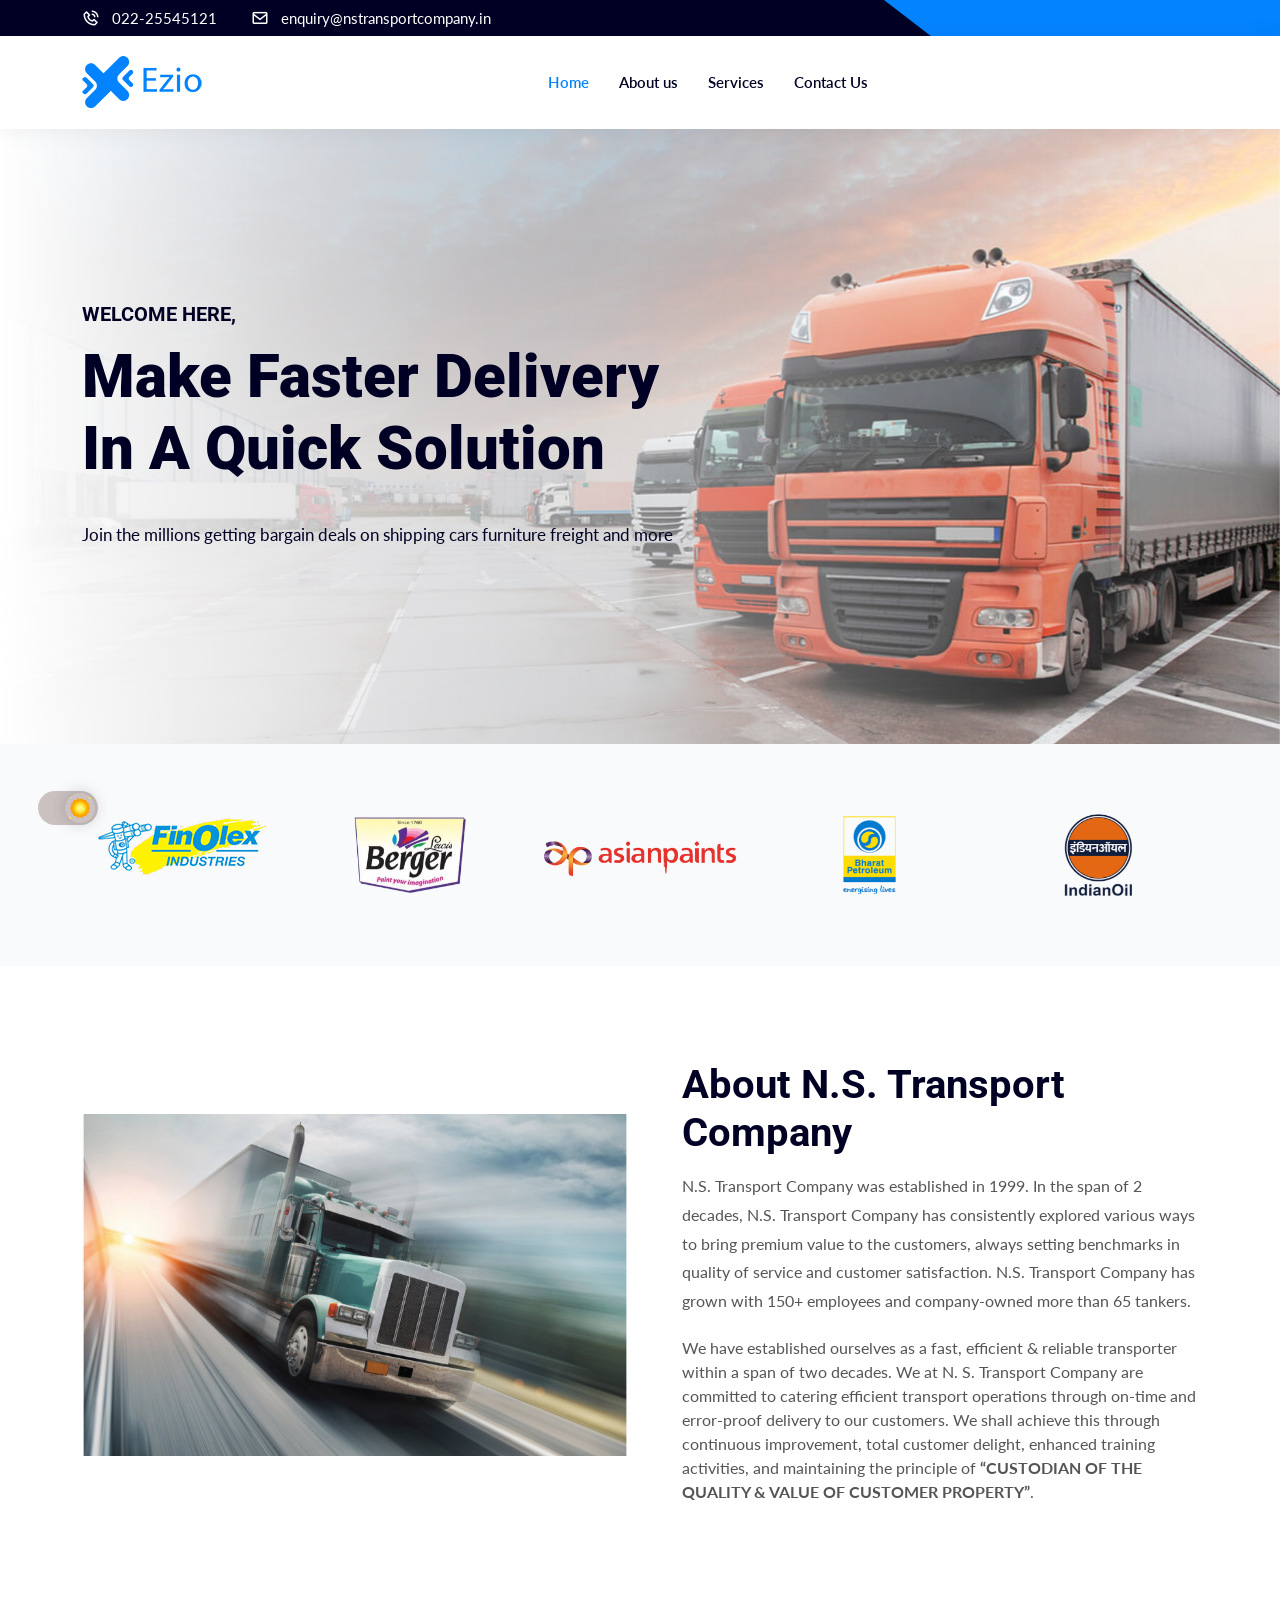
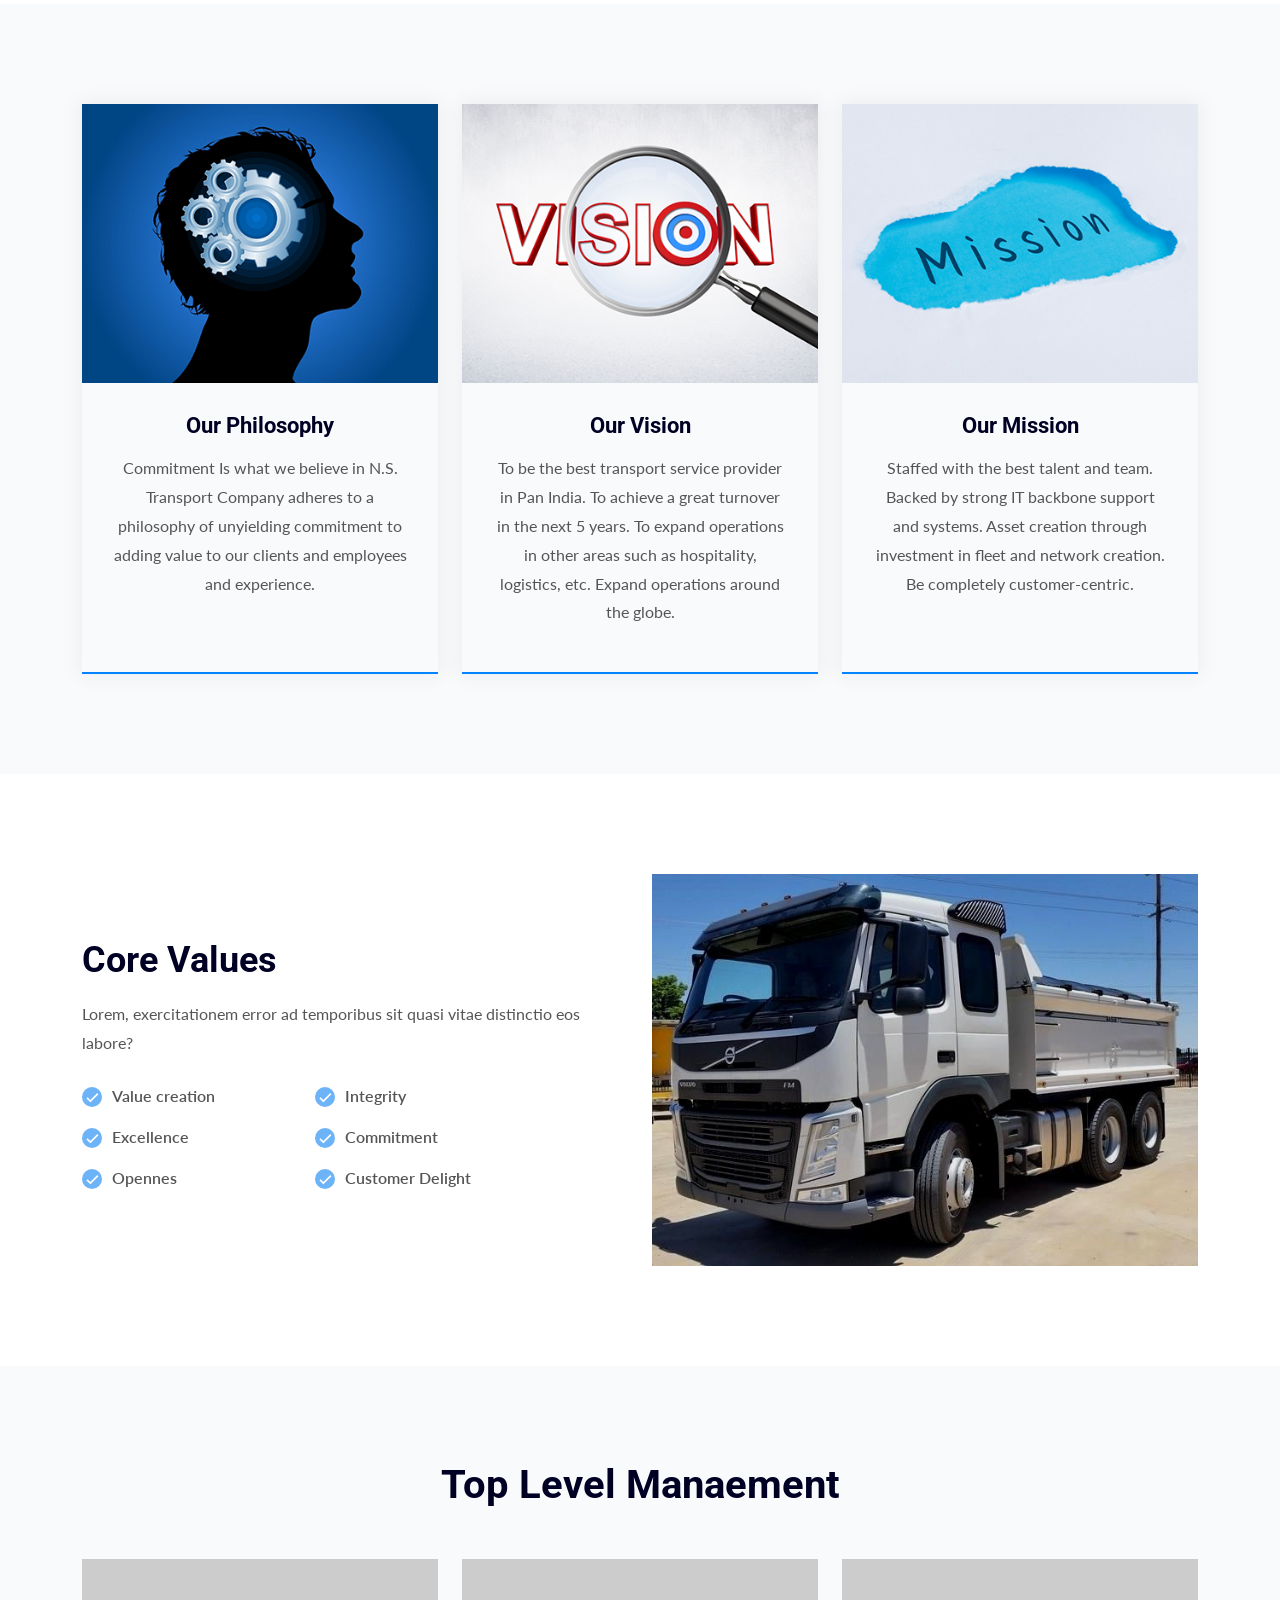
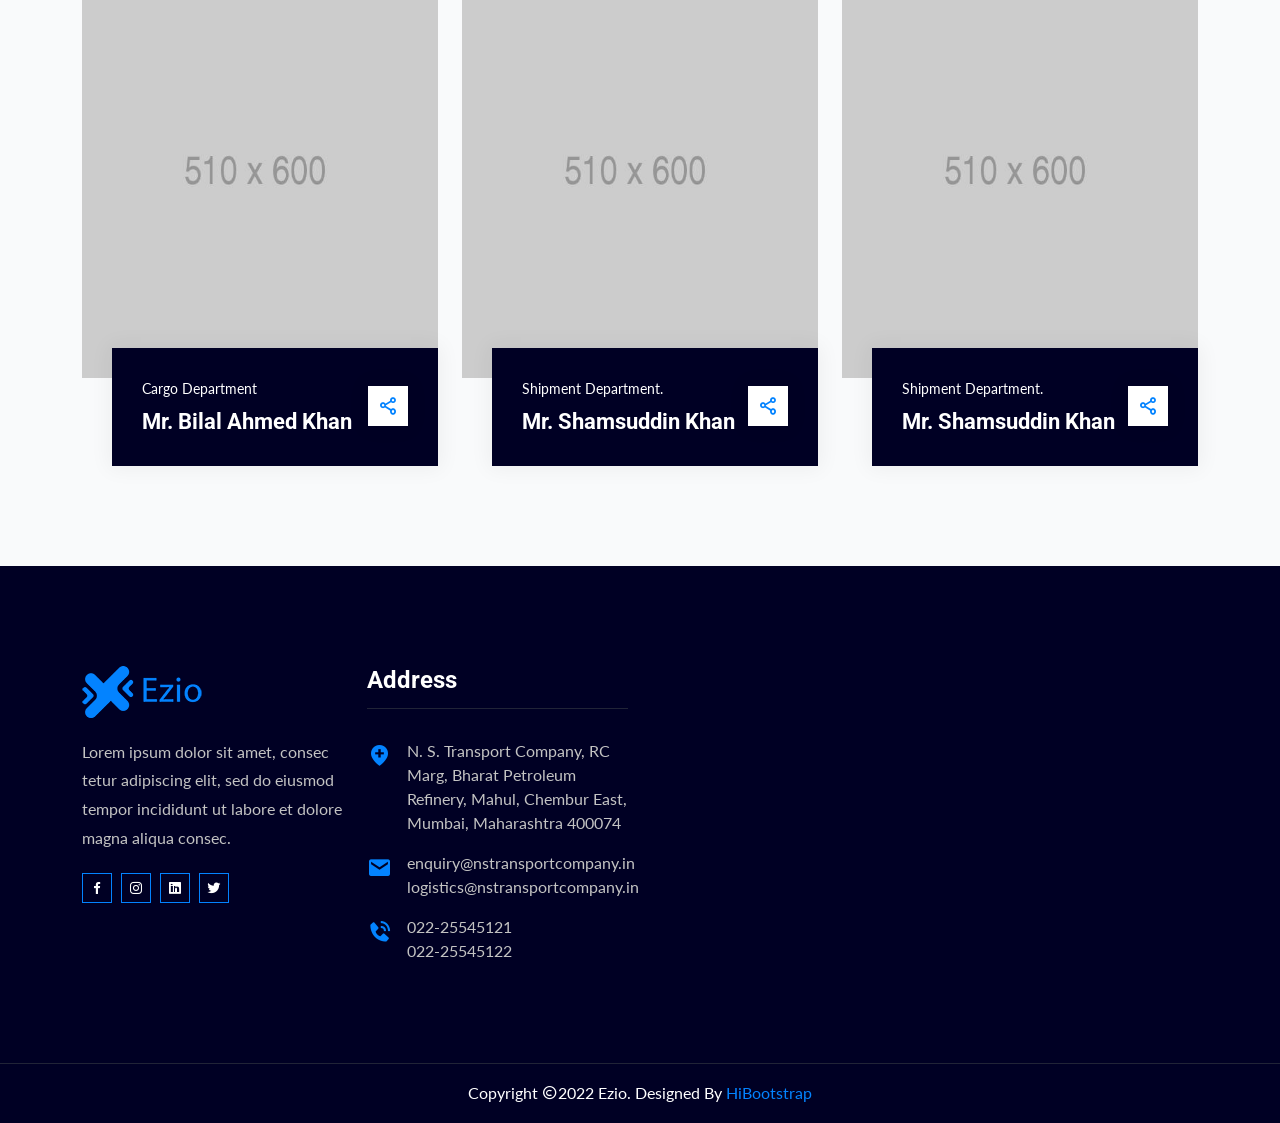
==== index.html @ f5894468 "1" ====
<!doctype html>
<html lang="zxx">
    <head>
		<!-- Required meta tags -->
		<meta charset="utf-8">
		<meta name="viewport" content="width=device-width, initial-scale=1, shrink-to-fit=no">

		<!-- Bootstrap Min CSS --> 
		<link rel="stylesheet" href="assets/css/bootstrap.min.css">
		<!-- Owl Theme Default Min CSS --> 
		<link rel="stylesheet" href="assets/css/owl.theme.default.min.css">
		<!-- Owl Carousel Min CSS --> 
		<link rel="stylesheet" href="assets/css/owl.carousel.min.css">
		<!-- Animate Min CSS --> 
		<link rel="stylesheet" href="assets/css/animate.min.css">
		<!-- Boxicons Min CSS --> 
		<link rel="stylesheet" href="assets/css/boxicons.min.css"> 
		<!-- Magnific Popup Min CSS --> 
		<link rel="stylesheet" href="assets/css/magnific-popup.min.css"> 
		<!-- Flaticon CSS --> 
		<link rel="stylesheet" href="assets/css/flaticon.css">
		<!-- Meanmenu Min CSS -->
		<link rel="stylesheet" href="assets/css/meanmenu.min.css">
		<!-- Nice Select Min CSS -->
		<link rel="stylesheet" href="assets/css/nice-select.min.css">
		<!-- Odometer Min CSS-->
		<link rel="stylesheet" href="assets/css/odometer.min.css">
		<!-- Style CSS -->
		<link rel="stylesheet" href="assets/css/style.css">																																																														
		<!-- Dark CSS -->
		<link rel="stylesheet" href="assets/css/dark.css">
		<!-- Responsive CSS -->
		<link rel="stylesheet" href="assets/css/responsive.css">
		<!-- For Contact Css-->
		<!-- <link rel="stylesheet" href="style.css"> -->
		
		<!-- Favicon -->
		<link rel="icon" type="image/png" href="assets/img/favicon.png">
		<!-- Title -->
		<title>Ezio - Transport & Logistics Company HTML Template</title>
    </head>

    <body>
		<!-- Start Preloader Area -->
		<div class="preloader">
			<div class="lds-ripple">
				<div></div>
				<div></div>
			</div>
		</div>
		<!-- End Preloader Area -->
		
		Start Header Area
		<header class="header-area">
			<!-- Start Top Header -->
			<div class="top-header top-header-three">
				<div class="container">
					<div class="row align-items-center">
						<div class="col-lg-8 col-md-10">
							<ul class="header-left-content">
								<li>
									<!-- <i class="bx bx-home"></i>
									N. S. Transport Company, RC Marg, Chembur East, Mumbai 400074</a>
								</li>
								<li> -->
									<i class="bx bx-phone-call"></i>
									<a href="tel:+1-(123)-456-7890">022-25545121</a>
								</li>
								<li>
									<i class="bx bx-envelope"></i>
									<a href="mailto:hello@ezio.com">enquiry@nstransportcompany.in</a>
								</li>
							</ul>
						</div>

						<div class="col-lg-4 col-md-2">
							<div class="header-right-content">
								
								<!-- <ul class="flag-area">
									<li class="flag-item-top">
										<a href="#" class="flag-bar">
											<img src="assets/img/flag/usa.png" alt="Image">
											<span>USA</span>
										</a>

										<ul class="flag-item-bottom">
											<li class="flag-item">
												<a href="#" class="flag-link">
													<img src="assets/img/flag/canada.png" alt="Image">
													Canada 
												</a>
											</li>
											<li class="flag-item">
												<a href="#" class="flag-link">
													<img src="assets/img/flag/australia.png" alt="Image">
													Australia
												</a>
											</li>
											<li class="flag-item">
												<a href="#" class="flag-link">
													<img src="assets/img/flag/germany.png" alt="Image">
													Germany
												</a>
											</li>
											<li class="flag-item">
												<a href="#" class="flag-link">
													<img src="assets/img/flag/argentina.png" alt="Image">
													Argentina -->
												</a>
											</li>
										</ul>
									</li>
								</ul>
							</div>
						</div>
					</div>
				</div>
			</div>
			<!-- Start Top Header -->
			
			<!-- Start Navbar Area -->
			<div class="navbar-area">
				<div class="mobile-nav">					<div class="container">
						<div class="mobile-menu">
							<div class="logo">
								<a href="index.html">
									<img src="assets/img/logo.png" alt="logo">
								</a>
							</div>
						</div>
					</div>
				</div>
	
				<div class="desktop-nav">
					<div class="container">
						<nav class="navbar navbar-expand-md navbar-light">
							<a class="navbar-brand" href="index.html">
								<img src="assets/img/logo.png" alt="logo">
							</a>
	
							<div class="collapse navbar-collapse mean-menu">
								<ul class="navbar-nav m-auto">
									<li class="nav-item">
										<a href="#" class="nav-link active">
											Home
										</a>
			
									
									</li>
			
									<li class="nav-item">
										<a href="#about_us" class="nav-link">
											About us
										
										</a>

			
									<li class="nav-item">
										<a href="#cyrus" class="nav-link">
											Services
										
										</a>
			
	
									</li>
			
									<li class="nav-item">
	
			
										<ul class="dropdown-menu">
										
										</ul>
									</li>
			
								
									<li class="nav-item">
										<a href="#contact_us" class="nav-link">Contact Us</a>
									</li>
								</ul>
								
								<div class="others-option">
									<div class="get-quote">
									
									</div>
								</div>
							</div>
						</nav>
					</div>
				</div>
	
				<div class="others-option-for-responsive">
					<div class="container">
						<div class="dot-menu">
							<div class="inner">
								<div class="circle circle-one"></div>
								<div class="circle circle-two"></div>
								<div class="circle circle-three"></div>
							</div>
						</div>
						
						<div class="container">
							<div class="option-inner">
								<div class="others-option justify-content-center d-flex align-items-center">
									<div class="get-quote">
										<a href="pricing-style-two.html" class="default-btn">
											<!-- <span>Get A Quote</span> -->
										</a>
									</div>
								</div>
							</div>
						</div>
					</div>
				</div>
			</div>
			<!-- End Navbar Area -->
		</header>
		<!-- End Header Area -->

		<!-- Start Banner Area -->
		<section class="banner-area banner-area-three bg-3 jarallax" data-jarallax='{"speed": 0.3}'>
			<!-- <img src="bg.jpg" alt="Img"> -->
			<div class="d-table">
				<div class="d-table-cell">
					<!-- <img src="gg.jpg"> -->
					<div class="container">
						<div class="row align-items-center">
							<div class="col-lg-7">
								<div class="banner-content">
									<span class="top-title wow animate__animated animate__fadeInDown" data-wow-delay="1s"><h5>Welcome Here,</h5></span>
									<h1 class="wow animate__animated animate__fadeInDown" data-wow-delay="1s">Make Faster Delivery In A Quick Solution</h1> 
										
									<p class="wow animate__animated animate__fadeInLeft" data-wow-delay="1s">Join the millions getting bargain deals on shipping cars furniture freight and more</p>
		
									<!-- <div class="banner-btn wow animate__animated animate__fadeInUp" data-wow-delay="1s">
										<a href="pricing-style-one.html" class="default-btn">
											<span>Get A Free Quote</span>
										</a>
										<a href="contact-us.html" class="default-btn active">
											<span>Contact Us</span> -->
										</a>
									</div>
								</div>
							</div>

					
								</div>
							</div>
						</div>
					</div>
				</div>
			</div>
		</section>
		<!-- End Banner Area -->

		<!-- Start Partner Area -->
		<div class="partner-area bg-color ptb-70">
			<div class="container">
				<div class="row">
					<div class="partner-slider owl-carousel owl-theme">
						<div class="partner-item">
							<a href="#">
								<img src="assets/img/partner/partner-1.png" alt="Image">
							</a>
						</div>
						<div class="partner-item">
							<a href="#">
								<img src="assets/img/partner/partner-2.png" alt="Image">
							</a>
						</div>
						<div class="partner-item">
							<a href="#">
								<img src="assets/img/partner/partner-3.png" alt="Image">
							</a>
						</div>
						<div class="partner-item">
							<a href="#">
								<img src="assets/img/partner/partner-4.png" alt="Image">
							</a>
						</div>
						<div class="partner-item">
							<a href="#">
								<img src="assets/img/partner/partner-5.png" alt="Image">
							</a>
						</div>
						<div class="partner-item">
							<a href="#">
								<img src="assets/img/partner/partner-6.png" alt="Image">
							</a>
						</div>
					</div>
				</div>
			</div>
		</div>
		<!-- End Partner Area -->

		<!-- Start About Us Area -->
		<section id="about_us" class="about-us-area pt-100 pb-70">
			<div class="container">
				<div class="row align-items-center">
					<div class="col-lg-6">
						<div class="about-img about-img-three">
							<img src="assets/img/bg.jpg" alt="Image">

							
						</div>
					</div>

					<div class="col-lg-6">
						<div class="about-content">
							<!-- <span class="top-title">About Us</span> -->
							<h2>About N.S. Transport Company</h2>
							<p>N.S. Transport Company was established in 1999. In the span of 2 decades, N.S. Transport Company has consistently explored various ways to bring premium value to the customers, always setting benchmarks in quality of service and customer satisfaction. N.S. Transport Company has grown with 150+ employees and company-owned more than 65 tankers.</p>
							</p>We have established ourselves as a fast, efficient & reliable transporter within a span of two decades. We at N. S. Transport Company are committed to catering efficient transport operations through on-time and error-proof delivery to our customers. We shall achieve this through continuous improvement, total customer delight, enhanced training activities, and maintaining the principle of <span style="font-weight: bold;">“CUSTODIAN OF THE QUALITY & VALUE OF CUSTOMER PROPERTY”</span>.</p>
							
						
						</div>
					</div>
				</div>
			</div>
		</section>
		<!-- End About Us Area -->

		<!-- Start Services Area -->
		<section id="cyrus" class="services-area services-area-two bg-color pt-100 pb-70">
			<div class="container">
				<!-- <div class="section-title">
					<span>Our Services</span> 
					<h2>We Are Trusted For Our Services</h2>
					<p>Lorem ipsum dolor sit, amet consectetur adipisicing elit. Fugit porro, aliquid reprehenderit iusto inventore sint beatae ipsum impedit in sit numquam illum distinctio sequi quisquam et hic tempore</p>
				</div> -->

				<div class="row">																	
					<div class="col-lg-4 col-sm-6">
						<div class="single-services-box">
							<a href="services-details.html" class="services-img">
								<img src="assets/img/Philosophy.png" alt="Image">
							</a>

							<div class="services-content">
								<h3>
									<a href="services-details.html">Our Philosophy</a>
								</h3>
								<p>Commitment Is what we believe in N.S. Transport Company adheres to a philosophy of unyielding commitment to adding value to our clients and employees and experience.</p>
							</div>
						</div>
					</div>

					<div class="col-lg-4 col-sm-6">
						<div class="single-services-box">
							<a href="services-details.html" class="services-img">																																	
								<img src="assets/img/Vision.png" alt="Image">																																																																	
							</a>

							<div class="services-content">
								<h3>
									<a href="services-details.html">Our Vision</a>
								</h3>																																																																						
								<p>To be the best transport service provider in Pan India. To achieve a great turnover in the next 5 years. To expand operations in other areas such as hospitality, logistics, etc. Expand operations around the globe.</p>
							</div>
						</div>
					</div>

					<div class="col-lg-4 col-sm-6 offset-sm-3 offset-lg-0">
						<div class="single-services-box">
							<a href="services-details.html" class="services-img">
								<img src="assets/img/Mission.png" alt="Image">
							</a>

							<div class="services-content">
								<h3>
									<a href="services-details.html">Our Mission</a>
								</h3>
								<p>Staffed with the best talent and team. Backed by strong IT backbone support and systems. Asset creation through investment in fleet and network creation. Be completely customer-centric.</p>
							</div>
						</div>
					</div>
				</div>
			</div>
		</section>
		<!-- End Services Area -->

		<!-- Start Choose Us Area -->
		<section class="choose-us-area choose-us-area-three pt-100 pb-70">
			<div class="container">
				<div class="row align-items-center">
					<div class="col-lg-6">
						<div class="choose-us-content mb-0">
							<!-- <span class="top-title">Why Choose Us</span> -->
							<h2>Core Values</h2>
							<p>Lorem, exercitationem error ad temporibus sit quasi vitae distinctio eos labore?</p>

							<div class="row about-content" style="margin-left: 0px;">
								<ul style="display: flex; flex-direction: row;">
									<div>
										<li>
											<i class="bx bx-check"></i>
											Value creation
										</li>
										<li>
											<i class="bx bx-check"></i>
											Excellence
										</li>
										<li>
											<i class="bx bx-check"></i>
											Opennes
										</li>
									</div>
									<div style="margin-left: 100px;">
										<li>
											<i class="bx bx-check"></i>
											Integrity
										</li>
										<li>
											<i class="bx bx-check"></i>
											Commitment
										</li>
										<li>
											<i class="bx bx-check"></i>
											Customer Delight
										</li>
									</div>
								</ul>

						

							</div>
						</div>
					</div>

					<div class="col-lg-6">
						<div class="choose-us-img choose-us-img-three">
							<img src="assets/img/bg5.jpg" alt="Image">
						</div>
					</div>
				</div>
			</div>
		</section>

		<!-- Start Team Area -->
		<section class="team-area bg-color pt-100 pb-70">
			<div class="container">
				<div class="section-title">
					<!-- <span>Our Team</span> -->
					<h2>Top Level Manaement</h2>
				</div>

				<div class="row">
					<div class="col-lg-4 col-md-6">
						<div class="single-team-member">
							<img src="assets/img/team/team-1.jpg" alt="Image">

							<div class="team-content">
								<span>Cargo Department</span>
								<h3>Mr. Bilal Ahmed Khan</h3>

								<div class="team-social">
									<a href="#" class="control">
										<i class="bx bx-share-alt"></i>
									</a>

									<ul>
										<li>
											<a href="#">
												<i class="bx bxl-twitter"></i>
											</a>
										</li>
										<li>
											<a href="#">
												<i class="bx bxl-instagram"></i>
											</a>
										</li>
										<li>
											<a href="#">
												<i class="bx bxl-facebook"></i>
											</a>
										</li>
										<li>
											<a href="#">
												<i class="bx bxl-linkedin-square"></i>
											</a>
										</li>
									</ul>
								</div>
							</div>
						</div>
					</div>

					<div class="col-lg-4 col-md-6">
						<div class="single-team-member">
							<img src="assets/img/team/team-2.jpg" alt="Image">

							<div class="team-content">
								<span>Shipment Department.</span>
								<h3>Mr. Shamsuddin Khan</h3>
								
								<div class="team-social">
									<a href="#" class="control">
										<i class="bx bx-share-alt"></i>
									</a>

									<ul>
										<li>
											<a href="#">
												<i class="bx bxl-twitter"></i>
											</a>
										</li>
										<li>
											<a href="#">
												<i class="bx bxl-instagram"></i>
											</a>
										</li>
										<li>
											<a href="#">
												<i class="bx bxl-facebook"></i>
											</a>
										</li>
										<li>
											<a href="#">
												<i class="bx bxl-linkedin-square"></i>
											</a>
										</li>
									</ul>
								</div>
							</div>
						</div>
					</div>

					<div class="col-lg-4 col-md-6">
						<div class="single-team-member">
							<img src="assets/img/team/team-2.jpg" alt="Image">

							<div class="team-content">
								<span>Shipment Department.</span>
								<h3>Mr. Shamsuddin Khan</h3>
								
								<div class="team-social">
									<a href="#" class="control">
										<i class="bx bx-share-alt"></i>
									</a>

									<ul>
										<li>
											<a href="#">
												<i class="bx bxl-twitter"></i>
											</a>
										</li>
										<li>
											<a href="#">
												<i class="bx bxl-instagram"></i>
											</a>
										</li>
										<li>
											<a href="#">
												<i class="bx bxl-facebook"></i>
											</a>
										</li>
										<li>
											<a href="#">
												<i class="bx bxl-linkedin-square"></i>
											</a>
										</li>
									</ul>
								</div>
							</div>
						</div>
					</div>

					<!-- <div class="col-lg-4 col-md-6 offset-md-3 offset-lg-0">
						<div class="single-team-member">
							<img src="assets/img/team/team-3.jpg" alt="Image">

							<div class="team-content">
								<span>CEO</span>
								<h3>Mr. Masihuddin Khan</h3>
								
								<div class="team-social">
									<a href="#" class="control">
										<i class="bx bx-share-alt"></i>
									</a>

									<ul>
										<li>
											<a href="#">
												<i class="bx bxl-twitter"></i>
											</a>
										</li>
										<li>
											<a href="#">
												<i class="bx bxl-instagram"></i>
											</a>
										</li>
										<li>
											<a href="#">
												<i class="bx bxl-facebook"></i>
											</a>
										</li>
										<li>
											<a href="#">
												<i class="bx bxl-linkedin-square"></i> -->
											</a>
										</li>
									</ul>
								</div>
							</div>
						</div>
					</div>
				</div>
			</div>
		</section>
		<!-- End Team Area -->
	

		<!-- Start Footer Area -->
		<footer class="footer-area pt-100 pb-70">
			<div class="container">
				<div class="row">
					<div class="col-lg-3 col-md-6">
						<div class="single-footer-widget">
							<a href="index.html" class="logo">
								<img src="assets/img/logo.png" alt="Image">
							</a>

							<p>Lorem ipsum dolor sit amet, consec tetur adipiscing elit, sed do eiusmod tempor incididunt ut labore et dolore magna aliqua consec.</p>

							<ul class="social-icon">
								<li>
									<a href="#">
										<i class="bx bxl-facebook"></i>
									</a>
								</li>
								<li>
									<a href="#">
										<i class="bx bxl-instagram"></i>
									</a>
								</li>
								<li>
									<a href="#">
										<i class="bx bxl-linkedin-square"></i>
									</a>
								</li>
								<li>
									<a href="#">
										<i class="bx bxl-twitter"></i>
									</a>
								</li>
							</ul>
						</div>
					</div>

					<!-- <div class="col-lg-3 col-md-6">
						<div class="single-footer-widget">
							<h3>Services</h3> -->

							<!-- <ul class="import-link">
								<li>
									<a href="#">Sea Freight</a>
								</li>
								<li>
									<a href="#">Air Freight</a>
								</li>
								<li>
									<a href="#">Road Freight</a>
								</li>
								<li>
									<a href="#">Local Delivery</a>
								</li>
								<li>
									<a href="#">Bus Freight</a>
								</li>
								<li>
									<a href="#">Car Freight</a>
								</li>
							</ul>
						</div>
					</div>

					<div class="col-lg-3 col-md-6">
						<div class="single-footer-widget">
							<h3>Company</h3>

							<ul class="import-link">
								<li>
									<a href="about-us.html">About Us</a>
								</li>
								<li>
									<a href="team.html">Team</a>
								</li>
								<li>
									<a href="faq.html">FAQ</a>
								</li>
								<li>
									<a href="blog-column-one.html">Blog</a>
								</li>
								<li>
									<a href="privacy-policy.html">Privacy Policy</a>
								</li>
								<li>
									<a href="terms-conditions.html">Terms And Conditions</a>
								</li>
							</ul>
						</div>
					</div> -->

					<div class="col-lg-3 col-md-6">
						<div class="single-footer-widget">
							<h3>Address</h3>

							<ul class="address">
								<li class="location">
									<i class="bx bxs-location-plus"></i>
									N. S. Transport Company, RC Marg, Bharat Petroleum Refinery, Mahul, Chembur East, Mumbai, Maharashtra 400074
								</li>
								<li>
									<i class="bx bxs-envelope"></i>
									<a href="mailto:hello@ezio.com">enquiry@nstransportcompany.in</a>
									<a href="mailto:info@ezio.com">logistics@nstransportcompany.in</a>
								</li>
								<li>
									<i class="bx bxs-phone-call"></i>
									<a href="tel:+1-(123)-456-7890">022-25545121</a>
									<a href="tel:+1-(514)-312-6678">022-25545122</a>
								</li>
							</ul>
						</div>
					</div>
				</div>
			</div>
		</footer>
		<!-- End Footer Area -->

		<!-- Start Copy Right Area -->
		<div class="copy-right-area">
			<div class="container">
				<p>
					Copyright <i class="bx bx-copyright"></i>2022 Ezio. Designed By
					<a href="https://hibootstrap.com/" target="_blank">HiBootstrap</a>
				</p>
			</div>
		</div>
		<!-- End Copy Right Area -->
		<!-- <div id = "contact_us" class="container">
			<div class="content">
			  <div class="left-side">
				<div class="address details">
				  <i class="fas fa-map-marker-alt"></i>
				  <div class="topic">Address</div>
				  <div class="text-one">Surkhet, NP12</div>
				  <div class="text-two">Birendranagar 06</div>
				</div>
				<div class="phone details">
				  <i class="fas fa-phone-alt"></i>
				  <div class="topic">Phone</div>
				  <div class="text-one">+0098 9893 5647</div>
				  <div class="text-two">+0096 3434 5678</div>
				</div>
				<div class="email details">
				  <i class="fas fa-envelope"></i>
				  <div class="topic">Email</div>
				  <div class="text-one">codinglab@gmail.com</div>
				  <div class="text-two">info.codinglab@gmail.com</div>
				</div>
			  </div>
			  <div class="right-side">
				<div class="topic-text">Send us a message</div>
				<p>If you have any work from me or any types of quries related to my tutorial, you can send me message from here. It's my pleasure to help you.</p>
			  <form action="#">
				<div class="input-box">
				  <input type="text" placeholder="Enter your name">
				</div>
				<div class="input-box">
				  <input type="text" placeholder="Enter your email">
				</div>
				<div class="input-box message-box">
				  <textarea placeholder="Enter your message"></textarea>
				</div>
				<div class="button">
				  <input type="button" value="Send Now" >
				</div>
			  </form>
			</div>
			</div>
		  </div>
		 -->
		<!-- Start Go Top Area -->
		<div class="go-top">
			<i class="bx bx-chevrons-up"></i>
			<i class="bx bx-chevrons-up"></i>
		</div>
		<!-- End Go Top Area -->
		

        <!-- Jquery Min JS -->
        <script src="assets/js/jquery.min.js"></script>
        <!-- Bootstrap Bundle Min JS -->
        <script src="assets/js/bootstrap.bundle.min.js"></script>
        <!-- Meanmenu Min JS -->
		<script src="assets/js/meanmenu.min.js"></script>
        <!-- Wow Min JS -->
        <script src="assets/js/wow.min.js"></script>
        <!-- Owl Carousel Min JS -->
		<script src="assets/js/owl.carousel.min.js"></script>
        <!-- Nice Select Min JS -->
		<script src="assets/js/nice-select.min.js"></script>
        <!-- Magnific Popup Min JS -->
		<script src="assets/js/magnific-popup.min.js"></script>
		<!-- Jarallax Min JS --> 
		<script src="assets/js/jarallax.min.js"></script>
		<!-- Appear Min JS --> 
        <script src="assets/js/appear.min.js"></script>
		<!-- Odometer Min JS --> 
		<script src="assets/js/odometer.min.js"></script>
		<!-- Smoothscroll Min JS --> 
		<script src="assets/js/smoothscroll.min.js"></script>
		<!-- Form Validator Min JS -->
		<script src="assets/js/form-validator.min.js"></script>
		<!-- Contact JS -->
		<script src="assets/js/contact-form-script.js"></script>
		<!-- Ajaxchimp Min JS -->
		<script src="assets/js/ajaxchimp.min.js"></script>
        <!-- Custom JS -->
		<script src="assets/js/custom.js"></script>
    </body>
</html>
---- assets/css/flaticon.css ----
/*
  	Flaticon icon font: Flaticon
  	Creation date: 30/09/2020 05:58
  	*/

@font-face {
  font-family: "Flaticon";
  src: url("../../assets/fonts/Flaticon.eot");
  src: url("../../assets/fonts/Flaticon.eot?#iefix") format("embedded-opentype"),
       url("../../assets/fonts/Flaticon.woff2") format("woff2"),
       url("../../assets/fonts/Flaticon.woff") format("woff"),
       url("../../assets/fonts/Flaticon.ttf") format("truetype"),
       url("../../assets/fonts/Flaticon.svg#Flaticon") format("svg");
  font-weight: normal;
  font-style: normal;
}

@media screen and (-webkit-min-device-pixel-ratio:0) {
    @font-face {
        font-family: "Flaticon";
        src: url("../../assets/fonts/Flaticon.svg#Flaticon") format("svg");
    }
}

[class^="flaticon-"]:before, [class*=" flaticon-"]:before,
[class^="flaticon-"]:after, [class*=" flaticon-"]:after {   
    font-family: Flaticon;
    font-style: normal;
}

.flaticon-24-hours-support:before { content: "\f100"; }
.flaticon-email:before { content: "\f101"; }
.flaticon-location:before { content: "\f102"; }
.flaticon-car:before { content: "\f103"; }
.flaticon-swimming-pool:before { content: "\f104"; }
.flaticon-left-arrow:before { content: "\f105"; }
.flaticon-right-arrow:before { content: "\f106"; }
.flaticon-play-button:before { content: "\f107"; }
.flaticon-user:before { content: "\f108"; }
.flaticon-calendar:before { content: "\f109"; }
.flaticon-airplane:before { content: "\f10a"; }
.flaticon-plastic-bottle:before { content: "\f10b"; }
.flaticon-road:before { content: "\f10c"; }
.flaticon-box:before { content: "\f10d"; }
.flaticon-support:before { content: "\f10e"; }
.flaticon-customer-service:before { content: "\f10f"; }
.flaticon-product-realise:before { content: "\f110"; }
.flaticon-worldwide:before { content: "\f111"; }
.flaticon-home:before { content: "\f112"; }
.flaticon-fast-delivery:before { content: "\f113"; }
.flaticon-fast-delivery-1:before { content: "\f114"; }
.flaticon-padlock:before { content: "\f115"; }
.flaticon-chronometer:before { content: "\f116"; }
.flaticon-payment-method:before { content: "\f117"; }
.flaticon-credit-card:before { content: "\f118"; }
.flaticon-time-management:before { content: "\f119"; }
.flaticon-warehouse:before { content: "\f11a"; }
.flaticon-affiliate-marketing:before { content: "\f11b"; }
.flaticon-package:before { content: "\f11c"; }
.flaticon-location-1:before { content: "\f11d"; }
.flaticon-truck:before { content: "\f11e"; }
.flaticon-shipped:before { content: "\f11f"; }
.flaticon-done:before { content: "\f120"; }
.flaticon-tick:before { content: "\f121"; }
.flaticon-boat:before { content: "\f122"; }
---- assets/css/style.css ----
/*
@File: Ezio Template Styles

* This file contains the styling for the actual template, this
is the file you need to edit to change the look of the template.

This files table contents are outlined below>>>>>

******************************************* 
** - DEFAULT AREA STYLE - **

** - Default Btn Area Style
** - Read More Area Style
** - Section Title Area Style

** - HOME PAGE STYLE - **

** - Header Area Style
** - Nav Area Style
** - Mobile Nav Area Style
** - Banner Area Style
** - About Area Style
** - Services Area Style
** - Choose Area Style
** - Counter Area Style
** - Pricing Area Style
** - Shipment Area Style
** - Testimonials Area Style
** - Client Area Style
** - Partner Area Style
** - Blog Area Style
** - Footer Top Area Style
** - Copy Right Area Style

** - OTHER STYLE AREA - **

** - Preloader Area Style
** - Go Top Style
** - Video wave Style
** - Section Title Area Style
** - Nice select Area

*******************************************
/*

/*
Default Style
============================*/
@import url("https://fonts.googleapis.com/css2?family=Lato:ital,wght@0,300;0,400;0,700;0,900;1,300;1,400&display=swap");
@import url("https://fonts.googleapis.com/css2?family=Roboto:ital,wght@0,400;0,500;0,700;0,900;1,100;1,300&display=swap");
body {
  font-size: 16px;
  font-family: "Lato", sans-serif;
  color: #555555;
}

a {
  -webkit-transition: all ease 0.5s;
  transition: all ease 0.5s;
  text-decoration: none;
  color: #555555;
}

a:hover {
  text-decoration: none;
  color: #0383ff;
}

a:focus {
  text-decoration: none;
}

button {
  outline: 0 !important;
  -webkit-box-shadow: none;
          box-shadow: none;
  border: none;
}

button:focus {
  -webkit-box-shadow: none;
          box-shadow: none;
}

.h1, .h2, .h3, .h4, .h5, .h6, h1, h2, h3, h4, h5, h6 {
  color: #000024;
  font-weight: 700;
  font-family: "Roboto", sans-serif;
}

.d-table {
  width: 100%;
  height: 100%;
}

.d-table-cell {
  vertical-align: middle;
}

p {
  font-size: 16px;
  margin-bottom: 15px;
  line-height: 1.8;
}

p:last-child {
  margin-bottom: 0;
}

img {
  max-width: 100%;
  height: auto;
}

.form-control {
  height: 50px;
  color: #0383ff;
  border: 1px solid #ebebeb;
  background-color: transparent;
  border-radius: 0;
  font-size: 16px;
  padding: 10px 20px;
  width: 100%;
}

.form-control::-webkit-input-placeholder {
  color: #676a6a;
}

.form-control:-ms-input-placeholder {
  color: #676a6a;
}

.form-control::-ms-input-placeholder {
  color: #676a6a;
}

.form-control::placeholder {
  color: #676a6a;
}

.form-control:focus {
  color: #000000;
  background-color: transparent;
  -webkit-box-shadow: unset;
          box-shadow: unset;
  outline: 0;
  border: 1px solid #0383ff;
}

.form-control:hover:focus, .form-control:focus {
  -webkit-box-shadow: unset;
          box-shadow: unset;
}

textarea.form-control {
  height: auto;
}

.ptb-100 {
  padding-top: 100px;
  padding-bottom: 100px;
}

.ptb-70 {
  padding-top: 70px;
  padding-bottom: 70px;
}

.pt-100 {
  padding-top: 100px;
}

.pb-100 {
  padding-bottom: 100px;
}

.pt-70 {
  padding-top: 70px;
}

.pb-70 {
  padding-bottom: 70px;
}

.mt-100 {
  margin-top: 100px;
}

.mt-minus-100 {
  margin-top: -100px;
}

.mt-30 {
  margin-top: 30px;
}

.mb-30 {
  margin-bottom: 30px;
}

/*
Bg-color Style*/
.bg-color {
  background-color: #f9fafb;
}

/*
Default Btn Area Style*/
.default-btn {
  font-size: 16px;
  color: #ffffff;
  padding: 15px 40px;
  line-height: 1;
  -webkit-transition: all ease 0.5s;
  transition: all ease 0.5s;
  text-align: center;
  background-color: #0383ff;
  position: relative;
  z-index: 1;
  overflow: hidden;
  display: inline-block;
  margin-bottom: -5px;
}

.default-btn span::before {
  content: "";
  position: absolute;
  top: 0;
  left: 0;
  background: -webkit-gradient(linear, left top, left bottom, from(#0383ff), to(transparent));
  background: linear-gradient(top, #0383ff, transparent);
  width: 2px;
  height: 100%;
}

.default-btn span::after {
  content: "";
  position: absolute;
  bottom: 0;
  right: 0;
  background: -webkit-gradient(linear, left bottom, left top, from(#0383ff), to(transparent));
  background: linear-gradient(bottom, #0383ff, transparent);
  width: 2px;
  height: 100%;
}

.default-btn::before {
  content: "";
  position: absolute;
  top: 0;
  left: 0;
  background: -webkit-gradient(linear, right top, left top, from(#0383ff), to(transparent));
  background: linear-gradient(right, #0383ff, transparent);
  width: 100%;
  height: 2px;
}

.default-btn::after {
  content: "";
  position: absolute;
  bottom: 0;
  left: 0;
  background: -webkit-gradient(linear, left top, right top, from(#0383ff), to(transparent));
  background: linear-gradient(left, #0383ff, transparent);
  width: 100%;
  height: 2px;
}

.default-btn:hover {
  background-color: #000024;
  color: #ffffff;
}

.default-btn:hover::before {
  -webkit-animation: right 2s linear infinite;
          animation: right 2s linear infinite;
}

.default-btn:hover::after {
  -webkit-animation: left 2s linear infinite;
          animation: left 2s linear infinite;
}

.default-btn:hover span::before {
  -webkit-animation: top 2s linear infinite;
          animation: top 2s linear infinite;
  -webkit-animation-delay: 1s;
          animation-delay: 1s;
}

.default-btn:hover span::after {
  -webkit-animation: bottom 2s linear infinite;
          animation: bottom 2s linear infinite;
  -webkit-animation-delay: 1s;
          animation-delay: 1s;
}

@-webkit-keyframes left {
  0% {
    -webkit-transform: translateX(100%);
            transform: translateX(100%);
  }
  100% {
    -webkit-transform: translateX(-100%);
            transform: translateX(-100%);
  }
}

@keyframes left {
  0% {
    -webkit-transform: translateX(100%);
            transform: translateX(100%);
  }
  100% {
    -webkit-transform: translateX(-100%);
            transform: translateX(-100%);
  }
}

@-webkit-keyframes right {
  0% {
    -webkit-transform: translateX(-100%);
            transform: translateX(-100%);
  }
  100% {
    -webkit-transform: translateX(100%);
            transform: translateX(100%);
  }
}

@keyframes right {
  0% {
    -webkit-transform: translateX(-100%);
            transform: translateX(-100%);
  }
  100% {
    -webkit-transform: translateX(100%);
            transform: translateX(100%);
  }
}

@-webkit-keyframes top {
  0% {
    -webkit-transform: translateY(100%);
            transform: translateY(100%);
  }
  100% {
    -webkit-transform: translateY(-100%);
            transform: translateY(-100%);
  }
}

@keyframes top {
  0% {
    -webkit-transform: translateY(100%);
            transform: translateY(100%);
  }
  100% {
    -webkit-transform: translateY(-100%);
            transform: translateY(-100%);
  }
}

@-webkit-keyframes bottom {
  0% {
    -webkit-transform: translateY(-100%);
            transform: translateY(-100%);
  }
  100% {
    -webkit-transform: translateY(100%);
            transform: translateY(100%);
  }
}

@keyframes bottom {
  0% {
    -webkit-transform: translateY(-100%);
            transform: translateY(-100%);
  }
  100% {
    -webkit-transform: translateY(100%);
            transform: translateY(100%);
  }
}

/*
Read More Btn Area Style*/
.read-more {
  font-weight: 600;
  font-size: 15px;
  color: #0383ff;
}

.read-more i {
  position: relative;
  position: relative;
  top: 1.7px;
  margin-left: 5px;
}

.read-more:hover {
  color: #0383ff;
  letter-spacing: 1px;
}

/*
Section Title Area Style*/
.section-title {
  max-width: 750px;
  margin: -5px auto 50px;
  text-align: center;
  position: relative;
}

.section-title span {
  font-size: 16px;
  display: block;
  margin-bottom: 15px;
  color: #0383ff;
  text-transform: uppercase;
}

.section-title h2 {
  font-size: 40px;
  margin-bottom: 15px;
  position: relative;
}

.section-title h2:last-child {
  margin-bottom: 0;
}

.section-title.white-title span {
  color: #0383ff;
}

.section-title.white-title h2 {
  color: #ffffff;
}

.section-title.white-title p {
  color: #ffffff;
}

/*
Header Area Style
======================================================*/
.header-area {
  position: absolute;
  top: 0;
  left: 0;
  right: 0;
  width: 100%;
  z-index: 999;
}

.top-header {
  background-color: #0383ff;
  padding-top: 10px;
  padding-bottom: 10px;
}

.top-header .header-left-content {
  line-height: 1;
  list-style: none;
  padding: 0;
  margin: 0;
}

.top-header .header-left-content li {
  display: inline-block;
  margin-right: 30px;
  color: #ffffff;
  font-size: 14px;
  position: relative;
  padding-left: 30px;
}

.top-header .header-left-content li:last-child {
  margin-right: 0;
}

.top-header .header-left-content li i {
  color: #ffffff;
  display: inline-block;
  margin-right: 10px;
  font-size: 18px;
  position: absolute;
  top: -2px;
  left: 0;
}

.top-header .header-left-content li a {
  display: block;
  font-weight: 400;
  font-size: 15px;
  color: #ffffff;
}

.top-header .header-left-content li a:hover {
  color: #000024;
}

.top-header .header-right-content {
  line-height: 1;
  text-align: right;
}

.top-header .header-right-content .flag-area {
  display: inline-block;
  list-style: none;
  padding: 0;
  margin: 0;
}

.top-header .header-right-content .flag-area .flag-item-top {
  position: relative;
}

.top-header .header-right-content .flag-area .flag-item-top .flag-bar img {
  width: 25px;
  border: 2px solid #ffffff;
  border-radius: 50%;
}

.top-header .header-right-content .flag-area .flag-item-top .flag-bar span {
  position: relative;
  top: 1px;
  color: #ffffff;
  -webkit-transition: all ease 0.5s;
  transition: all ease 0.5s;
  font-size: 15px;
  font-weight: 500;
  margin-left: 5px;
}

.top-header .header-right-content .flag-area .flag-item-top .flag-item-bottom {
  list-style: none;
  position: absolute;
  top: 50px;
  padding: 20px !important;
  -webkit-box-shadow: 0 0 20px 3px rgba(0, 0, 0, 0.05);
          box-shadow: 0 0 20px 3px rgba(0, 0, 0, 0.05);
  background-color: #ffffff;
  width: 150px;
  right: 0;
  -webkit-transition: all 0.3s ease-in-out;
  transition: all 0.3s ease-in-out;
  visibility: hidden;
  opacity: 0;
  z-index: 2;
  margin: 0;
  text-align: left;
}

.top-header .header-right-content .flag-area .flag-item-top .flag-item-bottom::before {
  content: "";
  position: absolute;
  width: 0;
  height: 0;
  content: "";
  border-top: 0;
  border-right: 8px solid transparent;
  border-bottom: 8px solid #ffffff;
  border-left: 8px solid transparent;
  top: -8px;
  right: 20px;
}

.top-header .header-right-content .flag-area .flag-item-top .flag-item-bottom .flag-item {
  margin-bottom: 15px;
}

.top-header .header-right-content .flag-area .flag-item-top .flag-item-bottom .flag-item:last-child {
  margin-bottom: 0;
}

.top-header .header-right-content .flag-area .flag-item-top .flag-item-bottom .flag-item .flag-link {
  color: #000024;
  display: block;
  font-size: 14px;
  font-weight: 600;
}

.top-header .header-right-content .flag-area .flag-item-top .flag-item-bottom .flag-item .flag-link img {
  width: 20px;
  margin-right: 5px;
  border-radius: 50%;
}

.top-header .header-right-content .flag-area .flag-item-top .flag-item-bottom .flag-item .flag-link:hover {
  color: #0383ff;
}

.top-header .header-right-content .flag-area .flag-item-top:hover .flag-item-bottom {
  visibility: visible;
  opacity: 1;
  top: 35px;
}

.top-header.top-header-two {
  border-radius: 0 0 10px 10px;
}

.top-header.top-header-three {
  overflow: hidden;
}

.top-header.top-header-three .header-left-content {
  position: relative;
}

.top-header.top-header-three .header-left-content::before {
  content: "";
  position: absolute;
  top: -50px;
  left: -420px;
  width: 1300px;
  height: 100px;
  background-color: #000024;
  -webkit-clip-path: polygon(0 0, 90% 0, 100% 100%, 0% 100%);
          clip-path: polygon(0 0, 90% 0, 100% 100%, 0% 100%);
}

.top-header.top-header-three .header-left-content li a:hover {
  color: #0383ff;
}

/*
Nav Area Style
======================================================*/
.navbar-area {
  -webkit-box-shadow: 0 0 20px 3px rgba(0, 0, 0, 0.05);
          box-shadow: 0 0 20px 3px rgba(0, 0, 0, 0.05);
  background-color: #ffffff;
}

.navbar-area .desktop-nav .navbar {
  position: inherit;
  padding: 0;
}

.navbar-area .desktop-nav .navbar .navbar-brand {
  font-size: inherit;
  line-height: 1;
  padding: 0;
}

.navbar-area .desktop-nav .navbar ul {
  padding-left: 0;
  list-style-type: none;
  margin-bottom: 0;
}

.navbar-area .desktop-nav .navbar .navbar-nav .nav-item {
  position: relative;
  padding: 0;
}

.navbar-area .desktop-nav .navbar .navbar-nav .nav-item a {
  font-size: 15px;
  font-weight: 600;
  color: #000024;
  -webkit-transition: all ease 0.5s;
  transition: all ease 0.5s;
  margin-left: 0;
  margin-right: 0;
  padding: 35px 0;
  position: relative;
  z-index: 1;
  margin: 0 15px;
}

.navbar-area .desktop-nav .navbar .navbar-nav .nav-item a i {
  font-size: 22px;
  line-height: 0;
  position: relative;
  top: 4px;
}

.navbar-area .desktop-nav .navbar .navbar-nav .nav-item a:hover {
  color: #0383ff;
}

.navbar-area .desktop-nav .navbar .navbar-nav .nav-item a.active {
  color: #0383ff;
}

.navbar-area .desktop-nav .navbar .navbar-nav .nav-item .dropdown-menu {
  position: absolute;
  top: 130%;
  left: 15px;
  opacity: 0;
  width: 250px;
  visibility: hidden;
  z-index: 99;
  display: block;
  padding: 0;
  background-color: #ffffff;
  border: none;
  border-radius: 0;
  -webkit-transition: all 0.2s ease-in-out;
  transition: all 0.2s ease-in-out;
  -webkit-box-shadow: 0 0 20px 3px rgba(0, 0, 0, 0.05);
          box-shadow: 0 0 20px 3px rgba(0, 0, 0, 0.05);
}

.navbar-area .desktop-nav .navbar .navbar-nav .nav-item .dropdown-menu li {
  position: relative;
  padding: 0;
}

.navbar-area .desktop-nav .navbar .navbar-nav .nav-item .dropdown-menu li a {
  font-size: 14px;
  color: #000024;
  position: relative;
  padding: 10px 15px;
  border-bottom: 1px dashed #eeeeee;
  margin-left: 0;
  margin-right: 0;
  text-transform: capitalize;
  display: block;
  font-weight: 600;
}

.navbar-area .desktop-nav .navbar .navbar-nav .nav-item .dropdown-menu li a i {
  float: right;
  top: 12px;
  -webkit-transition: all ease 0.5s;
  transition: all ease 0.5s;
  font-size: 20px;
}

.navbar-area .desktop-nav .navbar .navbar-nav .nav-item .dropdown-menu li a::before {
  content: "";
  position: absolute;
  bottom: -1px;
  left: 0;
  width: 0;
  height: 1px;
  background-color: #0383ff;
  -webkit-transition: all ease 0.5s;
  transition: all ease 0.5s;
}

.navbar-area .desktop-nav .navbar .navbar-nav .nav-item .dropdown-menu li a::after {
  content: "";
  position: absolute;
  bottom: 4px;
  left: 0;
  width: 0;
  height: 1px;
  background-color: #0383ff;
  -webkit-transition: all 1s;
  transition: all 1s;
}

.navbar-area .desktop-nav .navbar .navbar-nav .nav-item .dropdown-menu li a:hover {
  color: #0383ff;
  padding-left: 5px;
}

.navbar-area .desktop-nav .navbar .navbar-nav .nav-item .dropdown-menu li a:hover::before {
  width: 100%;
}

.navbar-area .desktop-nav .navbar .navbar-nav .nav-item .dropdown-menu li a:hover::after {
  width: 80%;
}

.navbar-area .desktop-nav .navbar .navbar-nav .nav-item .dropdown-menu li a.active {
  color: #0383ff;
}

.navbar-area .desktop-nav .navbar .navbar-nav .nav-item .dropdown-menu li a.active::before {
  width: 100%;
}

.navbar-area .desktop-nav .navbar .navbar-nav .nav-item .dropdown-menu li a.active::after {
  width: 80%;
}

.navbar-area .desktop-nav .navbar .navbar-nav .nav-item .dropdown-menu li .dropdown-menu {
  left: 100%;
  top: 0;
}

.navbar-area .desktop-nav .navbar .navbar-nav .nav-item .dropdown-menu li:last-child a {
  border-bottom: none;
}

.navbar-area .desktop-nav .navbar .navbar-nav .nav-item .dropdown-menu li .dropdown-menu {
  position: absolute;
  left: -98%;
  top: 20px !important;
  opacity: 0 !important;
  visibility: hidden !important;
}

.navbar-area .desktop-nav .navbar .navbar-nav .nav-item .dropdown-menu li .dropdown-menu li .dropdown-menu {
  position: absolute;
  right: -100%;
  top: 0;
  opacity: 0 !important;
  visibility: hidden !important;
}

.navbar-area .desktop-nav .navbar .navbar-nav .nav-item .dropdown-menu li .dropdown-menu li a {
  color: #000024;
  text-transform: capitalize;
  font-size: 14px;
  font-weight: 600;
}

.navbar-area .desktop-nav .navbar .navbar-nav .nav-item .dropdown-menu li .dropdown-menu li a:hover {
  color: #0383ff;
}

.navbar-area .desktop-nav .navbar .navbar-nav .nav-item .dropdown-menu li .dropdown-menu li a:focus {
  color: #0383ff;
}

.navbar-area .desktop-nav .navbar .navbar-nav .nav-item .dropdown-menu li .dropdown-menu li a.active {
  color: #0383ff;
}

.navbar-area .desktop-nav .navbar .navbar-nav .nav-item .dropdown-menu li:hover .dropdown-menu {
  opacity: 1 !important;
  visibility: visible !important;
  top: -4px !important;
}

.navbar-area .desktop-nav .navbar .navbar-nav .nav-item .dropdown-menu li:hover .dropdown-menu li:hover .dropdown-menu {
  opacity: 1 !important;
  visibility: visible !important;
  top: -20px !important;
}

.navbar-area .desktop-nav .navbar .navbar-nav .nav-item .dropdown-menu:last-child .dropdown-menu {
  left: auto;
  right: -100%;
}

.navbar-area .desktop-nav .navbar .navbar-nav .nav-item:hover ul {
  opacity: 1;
  visibility: visible;
  top: 92%;
}

.navbar-area .desktop-nav .navbar .others-option .get-quote {
  display: inline-block;
  position: relative;
  top: 0;
}

.navbar-area.is-sticky {
  position: fixed;
  top: 0;
  left: 0;
  width: 100%;
  z-index: 999;
  -webkit-box-shadow: 0 0 20px 3px rgba(0, 0, 0, 0.05);
          box-shadow: 0 0 20px 3px rgba(0, 0, 0, 0.05);
  background-color: #ffffff;
  -webkit-animation: 500ms ease-in-out 0s normal none 1 running fadeInDown;
          animation: 500ms ease-in-out 0s normal none 1 running fadeInDown;
  padding-top: 5px;
  padding-bottom: 5px;
}

.navbar-area.navbar-area-style-two {
  max-width: 1110px;
  margin: auto;
  border-radius: 0 0 10px 10px;
}

.navbar-area.navbar-area-style-two.is-sticky {
  max-width: 100%;
  border-radius: 0;
}

.mobile-nav {
  display: none;
}

/*
Others Option For Responsive Area Style
======================================================*/
.others-option-for-responsive {
  display: none;
}

.others-option-for-responsive .dot-menu {
  padding: 0 10px;
  height: 30px;
  cursor: pointer;
  z-index: 9991;
  position: absolute;
  right: 60px;
  top: -34px;
}

.others-option-for-responsive .dot-menu .inner {
  display: -webkit-box;
  display: -ms-flexbox;
  display: flex;
  -webkit-box-align: center;
      -ms-flex-align: center;
          align-items: center;
  height: 30px;
}

.others-option-for-responsive .dot-menu .inner .circle {
  height: 5px;
  width: 5px;
  border-radius: 100%;
  margin: 0 2px;
  -webkit-transition: all ease 0.5s;
  transition: all ease 0.5s;
  background-color: #000024;
}

.others-option-for-responsive .dot-menu:hover .inner .circle {
  background-color: #0383ff;
}

.others-option-for-responsive .container {
  position: relative;
}

.others-option-for-responsive .container .container {
  position: absolute;
  right: 0;
  top: 10px;
  max-width: 260px;
  margin-left: auto;
  opacity: 0;
  visibility: hidden;
  -webkit-transition: all ease 0.5s;
  transition: all ease 0.5s;
  -webkit-transform: scaleX(0);
          transform: scaleX(0);
  z-index: 2;
  padding-left: 15px;
  padding-right: 15px;
}

.others-option-for-responsive .container .container.active {
  opacity: 1;
  visibility: visible;
  -webkit-transform: scaleX(1);
          transform: scaleX(1);
}

/*
Banner Area Style
======================================================*/
.banner-area {
  background-position: center center;
  background-repeat: no-repeat;
  background-size: cover;
  height: 720px;
  position: relative;
  z-index: 1;
}

.banner-area.bg-1 {
  background-image: url(../../assets/img/banner/banner-bg-1.jpg);
}

.banner-area.bg-3 {
  background-image: url(../../assets/img/banner/banner-bg-3.jpg);
}

.banner-area.banner-area-two {
  overflow: hidden;
}

.banner-area.banner-area-two .background-video {
  position: absolute;
  bottom: 0;
  left: 0;
  width: auto;
  height: auto;
  min-width: 100%;
  min-height: 100%;
}

.banner-area.banner-area-two .banner-content {
  margin: 120px auto 0;
  text-align: center;
  z-index: 1;
  position: relative;
  max-width: 710px;
}

.banner-area.banner-area-two .banner-content .top-title {
  color: #ffffff;
}

.banner-area.banner-area-two .banner-content h1 {
  color: #ffffff;
}

.banner-area.banner-area-two .banner-content p {
  color: #ffffff;
}

.banner-area.banner-area-three {
  overflow: hidden;
}

.banner-area.banner-area-three::before {
  content: "";
  position: absolute;
  top: 0;
  left: 0;
  width: 100%;
  height: 100%;
  background-image: -webkit-gradient(linear, left top, right top, from(#ffffff), to(transparent));
  background-image: linear-gradient(to right, #ffffff, transparent);
  z-index: -1;
}

.banner-area .col-lg-3 {
  position: relative;
}

.banner-content {
  overflow: hidden;
  max-width: 680px;
  margin-right: auto;
  margin-top: 120px;
}

.banner-content .top-title {
  color: #0383ff;
  display: block;
  margin-bottom: 15px;
  text-transform: uppercase;
  font-size: 14px;
}

.banner-content h1 {
  font-size: 60px;
  font-weight: 900;
  margin-bottom: 35px;
  color: #000024;
}

.banner-content p {
  margin-bottom: 35px;
  font-size: 17px;
  color: #000024;
}

.banner-content .banner-btn .default-btn.active {
  margin-left: 30px;
  background-color: transparent;
  border: 1px solid #0383ff;
  color: #0383ff;
}

.banner-content .banner-btn .default-btn.active::before {
  opacity: 0;
}

.banner-content .banner-btn .default-btn.active::after {
  opacity: 0;
}

.banner-content .banner-btn .default-btn.active span::before {
  opacity: 0;
}

.banner-content .banner-btn .default-btn.active span::after {
  opacity: 0;
}

.banner-content .banner-btn .default-btn.active:hover {
  background-color: #000024;
  color: #ffffff;
  border-color: #000024;
}

.banner-content .banner-btn .default-btn.active:hover::before {
  opacity: 1;
}

.banner-content .banner-btn .default-btn.active:hover::after {
  opacity: 1;
}

.banner-content .banner-btn .default-btn.active:hover span::before {
  opacity: 1;
}

.banner-content .banner-btn .default-btn.active:hover span::after {
  opacity: 1;
}

.quote-price-content {
  background-color: rgba(3, 131, 255, 0.9);
  padding: 30px;
  margin-top: 150px;
}

.quote-price-content h3 {
  font-size: 30px;
  margin-bottom: 5px;
  color: #ffffff;
}

.quote-price-content p {
  color: #ffffff;
  margin-bottom: 20px;
}

.quote-price-content .courses-form .form-group label {
  color: #ffffff;
}

.quote-price-content .courses-form .form-group .nice-select {
  height: 50px;
  width: 100%;
  line-height: 48px;
  font-size: 13px;
  margin-bottom: 15px;
  padding-left: 20px;
  border-radius: 0;
  border-color: #dddddd;
  background-color: #ffffff;
}

.quote-price-content .courses-form .form-group .nice-select .option {
  color: #555555;
}

.quote-price-content .courses-form .form-group .nice-select span {
  text-align: left;
  font-weight: normal;
  font-size: 16px;
  margin-top: 0;
  color: #555555;
}

.quote-price-content .courses-form .form-group .nice-select::after {
  height: 8px;
  width: 8px;
  border-color: #555555;
  right: 20px;
}

.quote-price-content .courses-form .form-group .nice-select.open .list {
  height: 250px;
  overflow-y: scroll;
}

.quote-price-content .courses-form .default-btn {
  width: 100%;
  background-color: #000024;
  border: 1px solid #0383ff;
  color: #0383ff;
  margin-top: 15px;
}

.quote-price-content .courses-form .default-btn::before {
  opacity: 0;
}

.quote-price-content .courses-form .default-btn::after {
  opacity: 0;
}

.quote-price-content .courses-form .default-btn span::before {
  opacity: 0;
}

.quote-price-content .courses-form .default-btn span::after {
  opacity: 0;
}

.quote-price-content .courses-form .default-btn:hover {
  background-color: #000024;
  color: #ffffff;
}

.quote-price-content .courses-form .default-btn:hover::before {
  opacity: 1;
}

.quote-price-content .courses-form .default-btn:hover::after {
  opacity: 1;
}

.quote-price-content .courses-form .default-btn:hover span::before {
  opacity: 1;
}

.quote-price-content .courses-form .default-btn:hover span::after {
  opacity: 1;
}

/*
About Area Style
======================================================*/
.about-img {
  margin-bottom: 30px;
  position: relative;
}

.about-img .experience {
  text-align: center;
  background-color: #0383ff;
  -webkit-box-shadow: 0 0 20px 3px rgba(0, 0, 0, 0.05);
          box-shadow: 0 0 20px 3px rgba(0, 0, 0, 0.05);
  display: inline-block;
  padding: 10px;
  position: absolute;
  bottom: 108px;
  right: -130px;
  -webkit-transform: rotate(-90deg);
          transform: rotate(-90deg);
}

.about-img .experience h2 {
  font-size: 20px;
  text-transform: uppercase;
  margin-bottom: 0;
  color: #ffffff;
}

.about-content {
  margin-left: 30px;
  margin-top: -5px;
  margin-bottom: 30px;
}

.about-content .top-title {
  color: #0383ff;
  display: block;
  margin-bottom: 15px;
  text-transform: uppercase;
  font-size: 14px;
}

.about-content h2 {
  font-size: 40px;
  margin-bottom: 15px;
}

.about-content p {
  margin-bottom: 20px;
}

.about-content ul {
  padding: 0;
  list-style-type: none;
  line-height: 1;
}

.about-content ul li {
  font-weight: 600;
  margin-bottom: 25px;
  position: relative;
  padding-left: 30px;
}

.about-content ul li i {
  position: absolute;
  top: -1px;
  left: 0;
  font-size: 20px;
  width: 20px;
  height: 20px;
  line-height: 20px;
  border-radius: 50%;
  background-color: #6db3f8;
  text-align: center;
  color: #ffffff;
}

.about-content ul li:last-child {
  margin-bottom: 0;
}

.about-content .default-btn {
  margin-top: 30px;
}

/*
Services Area Style
======================================================*/
.services-area-two .single-services-box {
  height: 570px;
  position: relative;
  padding: 0;
}

.services-area-two .single-services-box::before {
  content: "";
  position: absolute;
  bottom: 0;
  left: 0;
  width: 100%;
  height: 2px;
  background-color: #0383ff;
  -webkit-transition: all ease 0.5s;
  transition: all ease 0.5s;
}

.services-area-two .single-services-box .services-content {
  position: relative;
  padding: 30px;
}

.services-area-two .single-services-box:hover::before {
  -webkit-transform: scale(0);
          transform: scale(0);
}

.single-services-box {
  padding: 30px;
  text-align: center;
  -webkit-box-shadow: 0 0 20px 3px rgba(0, 0, 0, 0.05);
          box-shadow: 0 0 20px 3px rgba(0, 0, 0, 0.05);
  margin-bottom: 30px;
  -webkit-transition: all ease 0.5s;
  transition: all ease 0.5s;
}

.single-services-box i {
  font-size: 50px;
  background-color: rgba(0, 123, 255, 0.25);
  color: #0383ff;
  width: 80px;
  height: 80px;
  line-height: 80px;
  text-align: center;
  display: inline-block;
  border-radius: 50%;
  margin-bottom: 20px;
  -webkit-transition: all ease 0.5s;
  transition: all ease 0.5s;
}

.single-services-box h3 {
  font-size: 22px;
  margin-bottom: 15px;
}

.single-services-box h3 a {
  color: #000024;
}

.single-services-box h3 a:hover {
  color: #0383ff;
}

.single-services-box:hover {
  -webkit-transform: translateY(-5px);
          transform: translateY(-5px);
}

.single-services-box:hover i {
  -webkit-transform: rotateX(-360deg);
          transform: rotateX(-360deg);
}

/*
Choose Area Style
======================================================*/
.choose-us-area-three .single-choose-us-box {
  margin-bottom: 24px;
  text-align: center;
}

.choose-us-area-three .choose-us-content p {
  margin-bottom: 35px;
}

.choose-us-content {
  margin-bottom: 30px;
}

.choose-us-content .top-title {
  color: #0383ff;
  display: block;
  margin-bottom: 15px;
  text-transform: uppercase;
  font-size: 14px;
}

.choose-us-content h2 {
  font-size: 36px;
  margin-bottom: 18px;
}

.choose-us-content p {
  margin-bottom: 40px;
}

.choose-us-content .single-choose-us-box {
  background-color: #eef9ff;
  padding: 18px;
}

.choose-us-content .single-choose-us-box i {
  font-size: 40px;
  color: #0383ff;
  display: block;
  margin-bottom: 10px;
  line-height: 1;
}

.choose-us-content .single-choose-us-box span {
  font-size: 16px;
  font-weight: 600;
}

.choose-us-content .single-choose-us-box.bg-color-1 {
  background-color: #fff7ea;
}

.choose-us-content .single-choose-us-box.bg-color-2 {
  background-color: #fff1f1;
}

.choose-us-content .choose-us-slider .owl-dots {
  margin-top: 25px !important;
  line-height: 1;
}

.choose-us-content .choose-us-slider .owl-dots .owl-dot span {
  width: 16px;
  height: 16px;
  margin: 0 4px;
  background: transparent;
  border: 1px solid #0383ff;
  border-radius: 50%;
  -webkit-transition: 0.5s;
  transition: 0.5s;
  position: relative;
}

.choose-us-content .choose-us-slider .owl-dots .owl-dot:hover span {
  border-color: #0383ff;
}

.choose-us-content .choose-us-slider .owl-dots .owl-dot:hover span::before {
  background-color: #0383ff;
}

.choose-us-content .choose-us-slider .owl-dots .owl-dot.active span {
  border-color: #0383ff;
  position: relative;
}

.choose-us-content .choose-us-slider .owl-dots .owl-dot.active span::before {
  content: '';
  position: absolute;
  left: 0;
  top: 0;
  right: 0;
  bottom: 0;
  background-color: #0383ff;
  -webkit-transition: 0.5s;
  transition: 0.5s;
  border-radius: 50%;
  margin: 3px;
}

.choose-us-img {
  margin-bottom: 30px;
}

/*
Counter Area Style
======================================================*/
.single-counter {
  border: none;
  -webkit-box-shadow: 0 0 20px 3px rgba(0, 0, 0, 0.05);
          box-shadow: 0 0 20px 3px rgba(0, 0, 0, 0.05);
  padding: 30px;
  -webkit-transition: all ease 0.5s;
  transition: all ease 0.5s;
  background-color: #ffffff;
  text-align: center;
  margin-bottom: 30px;
}

.single-counter i {
  width: 70px;
  height: 70px;
  line-height: 70px;
  font-size: 40px;
  border-radius: 50%;
  color: #0383ff;
  background-color: rgba(0, 123, 255, 0.25);
  display: inline-block;
  margin: 0 auto 18px;
}

.single-counter p {
  color: #0383ff;
  font-size: 18px;
}

.single-counter:hover {
  -webkit-transform: translateY(-5px);
          transform: translateY(-5px);
}

/*
Pricing Area Style
======================================================*/
.pricing-area-two .single-pricing-box {
  overflow: hidden;
}

.pricing-area-two .single-pricing-box ul {
  margin-bottom: 0;
  margin-top: 30px;
}

.pricing-area-two .single-pricing-box .quality {
  padding: 5px 40px;
  width: auto;
  top: 10px;
  right: -33px;
  -webkit-transform: rotate(45deg);
          transform: rotate(45deg);
}

.pricing-area-two .single-pricing-box .quality::before {
  display: none;
}

.single-pricing-box {
  padding: 30px;
  -webkit-box-shadow: 0 0 20px 3px rgba(0, 0, 0, 0.05);
          box-shadow: 0 0 20px 3px rgba(0, 0, 0, 0.05);
  background-color: #ffffff;
  text-align: left;
  margin-bottom: 30px;
  position: relative;
  -webkit-transition: all ease 0.5s;
  transition: all ease 0.5s;
}

.single-pricing-box h3 {
  font-size: 20px;
}

.single-pricing-box h2 {
  font-size: 60px;
  color: #0383ff;
  margin-bottom: 20px;
}

.single-pricing-box h2 sub {
  font-size: 20px;
}

.single-pricing-box ul {
  padding: 0;
  list-style-type: none;
  margin-bottom: 30px;
}

.single-pricing-box ul li {
  margin-bottom: 15px;
  font-size: 16px;
  font-weight: 600;
  position: relative;
  padding-left: 30px;
}

.single-pricing-box ul li:last-child {
  margin-bottom: 0;
}

.single-pricing-box ul li i {
  width: 18px;
  height: 18px;
  line-height: 17px;
  border: 1px solid #0383ff;
  color: #0383ff;
  display: inline-block;
  text-align: center;
  margin-right: 10px;
  position: relative;
  top: 1px;
  position: absolute;
  top: 4px;
  left: 0;
}

.single-pricing-box .quality {
  position: absolute;
  top: 0;
  right: 0;
  background-color: #0383ff;
  color: #ffffff;
  padding: 12px 10px 40px;
  font-weight: 600;
  font-size: 16px;
  width: 65px;
  overflow: hidden;
  text-align: center;
}

.single-pricing-box .quality::before {
  content: "";
  position: absolute;
  bottom: -40px;
  left: 0;
  right: 0;
  margin: auto;
  background-color: #ffffff;
  z-index: 1;
  width: 60px;
  height: 60px;
  -webkit-transform: rotate(45deg);
          transform: rotate(45deg);
}

.single-pricing-box:hover {
  -webkit-transform: translateY(-5px);
          transform: translateY(-5px);
}

/*
Shipment Area Style
======================================================*/
.shipment-area {
  background-image: url(../../assets/img/shipment-bg.jpg);
  background-position: center center;
  background-repeat: no-repeat;
  background-size: cover;
  position: relative;
  z-index: 1;
}

.shipment-area::before {
  content: "";
  position: absolute;
  top: 0;
  left: 0;
  width: 100%;
  height: 100%;
  background-color: #000000;
  opacity: 0.7;
  z-index: -1;
}

.shipment-content {
  text-align: center;
  max-width: 700px;
  margin: auto;
}

.shipment-content .top-title {
  color: #0383ff;
  display: block;
  margin-bottom: 15px;
  text-transform: uppercase;
  font-size: 14px;
}

.shipment-content h2 {
  font-size: 40px;
  margin-bottom: 20px;
  color: #ffffff;
}

.shipment-content p {
  margin-bottom: 30px;
  color: #ffffff;
}

.shipment-content .shipment-btn .default-btn.active {
  margin-left: 30px;
  background-color: transparent;
  border: 1px solid #0383ff;
  color: #0383ff;
}

.shipment-content .shipment-btn .default-btn.active::before {
  opacity: 0;
}

.shipment-content .shipment-btn .default-btn.active::after {
  opacity: 0;
}

.shipment-content .shipment-btn .default-btn.active span::before {
  opacity: 0;
}

.shipment-content .shipment-btn .default-btn.active span::after {
  opacity: 0;
}

.shipment-content .shipment-btn .default-btn.active:hover {
  background-color: #000024;
  color: #ffffff;
  border-color: #000024;
}

.shipment-content .shipment-btn .default-btn.active:hover::before {
  opacity: 1;
}

.shipment-content .shipment-btn .default-btn.active:hover::after {
  opacity: 1;
}

.shipment-content .shipment-btn .default-btn.active:hover span::before {
  opacity: 1;
}

.shipment-content .shipment-btn .default-btn.active:hover span::after {
  opacity: 1;
}

/*
Testimonials Area Style
======================================================*/
.testimonials-page .single-testimonials {
  opacity: 1;
  margin-top: 0;
}

.single-testimonials {
  text-align: center;
  background-color: #ffffff;
  -webkit-box-shadow: 0 0 20px 3px rgba(0, 0, 0, 0.05);
          box-shadow: 0 0 20px 3px rgba(0, 0, 0, 0.05);
  padding: 30px;
  margin-top: 30px;
  margin-bottom: 30px;
  opacity: 0.3;
  -webkit-transition: all ease 0.5s;
  transition: all ease 0.5s;
}

.single-testimonials img {
  width: 90px;
  height: 90px;
  border: 2px solid #0383ff;
  padding: 3px;
  border-radius: 50%;
  margin: 0 auto 25px;
}

.single-testimonials h3 {
  margin-bottom: 18px;
  font-size: 22px;
}

.single-testimonials p {
  margin-bottom: 20px;
}

.single-testimonials h4 {
  font-size: 18px;
  margin-bottom: 5px;
}

.single-testimonials span {
  color: #0383ff;
}

.testimonials-slider .owl-item.active.center .single-testimonials {
  opacity: 1;
}

.testimonials-slider .owl-dots {
  margin-top: 25px !important;
  line-height: 1;
}

.testimonials-slider .owl-dots .owl-dot span {
  width: 16px;
  height: 16px;
  margin: 0 4px;
  background: transparent;
  border: 1px solid #0383ff;
  border-radius: 50%;
  -webkit-transition: all ease 0.5s;
  transition: all ease 0.5s;
  position: relative;
}

.testimonials-slider .owl-dots .owl-dot:hover span {
  border-color: #0383ff;
  background-color: transparent;
}

.testimonials-slider .owl-dots .owl-dot:hover span::before {
  background-color: #0383ff;
}

.testimonials-slider .owl-dots .owl-dot.active span {
  border-color: #0383ff;
  background-color: transparent;
  position: relative;
}

.testimonials-slider .owl-dots .owl-dot.active span::before {
  content: '';
  position: absolute;
  left: 0;
  top: 0;
  right: 0;
  bottom: 0;
  background-color: #0383ff;
  -webkit-transition: all ease 0.5s;
  transition: all ease 0.5s;
  border-radius: 50%;
  margin: 3px;
}

.testimonials-slider .owl-item img {
  width: auto;
}

/*
Client Area Style
======================================================*/
.testimonials-area-two .owl-carousel .owl-item img {
  width: 90px;
  margin: auto;
}

.single-testimonials-two {
  background-color: #000024;
  text-align: center;
  padding: 0 30px 30px 30px;
  border-radius: 4px;
  -webkit-box-shadow: 0 0 20px 3px rgba(0, 0, 0, 0.05);
          box-shadow: 0 0 20px 3px rgba(0, 0, 0, 0.05);
  margin-bottom: 30px;
  margin-top: 30px;
  position: relative;
  z-index: 1;
  -webkit-transition: all ease 0.5s;
  transition: all ease 0.5s;
}

.single-testimonials-two img {
  border-radius: 50%;
  margin-bottom: -30px !important;
  position: relative;
  top: -30px;
  width: unset;
}

.single-testimonials-two h3 {
  margin-top: 20px;
  margin-bottom: 5px;
  color: #ffffff;
  font-size: 22px;
}

.single-testimonials-two span {
  margin-bottom: 10px;
  display: block;
  color: #ffffff;
}

.single-testimonials-two p {
  color: #ffffff;
}

.single-testimonials-two ul {
  line-height: 1;
  padding: 0;
  margin: 0;
  list-style-type: none;
}

.single-testimonials-two ul li {
  display: inline-block;
  padding: 0 3px;
}

.single-testimonials-two ul li i {
  color: #ffc107;
}

.single-testimonials-two .quotes {
  position: absolute;
  top: 0;
  left: 0;
  width: 100%;
  height: 100%;
  -webkit-box-pack: center;
      -ms-flex-pack: center;
          justify-content: center;
  -webkit-box-align: center;
      -ms-flex-align: center;
          align-items: center;
  display: -webkit-box;
  display: -ms-flexbox;
  display: flex;
  color: #8383a7;
  font-size: 90px;
  z-index: -1;
  opacity: 0.3;
}

/*
Partner Area Style
======================================================*/
.partner-area .owl-carousel .owl-item img {
  width: auto;
  margin: auto;
}

/*
Blog Area Style
======================================================*/
.blog-area-two .single-blog-post {
  margin-left: 0;
  margin-right: 0;
}

.single-blog-post {
  margin-bottom: 30px;
  background-color: #ffffff;
  -webkit-box-shadow: 0 0 20px 3px rgba(0, 0, 0, 0.05);
          box-shadow: 0 0 20px 3px rgba(0, 0, 0, 0.05);
  margin-left: 15px;
  margin-right: 15px;
}

.single-blog-post .post-image {
  position: relative;
  overflow: hidden;
}

.single-blog-post .post-image a {
  display: block;
}

.single-blog-post .post-image a img {
  -webkit-transition: all ease 0.5s;
  transition: all ease 0.5s;
}

.single-blog-post .blog-content {
  padding: 25px;
}

.single-blog-post .blog-content .date {
  color: #0383ff;
  font-size: 14px;
  margin-bottom: 10px;
  margin-top: -4px;
  display: inline-block;
}

.single-blog-post .blog-content .date i {
  font-size: 16px;
  margin-right: 5px;
  position: relative;
  top: 2px;
}

.single-blog-post .blog-content h3 a {
  margin-bottom: 5px;
  font-size: 22px;
  color: #000024;
  display: inline-block;
  line-height: 1.4;
}

.single-blog-post .blog-content p {
  margin-bottom: 0;
}

.single-blog-post .blog-content .default-btn {
  margin-top: 25px;
}

.single-blog-post:hover h3 a {
  color: #0383ff;
}

.single-blog-post:hover .post-image a img {
  -webkit-transform: scale(1.3) rotate(4deg);
          transform: scale(1.3) rotate(4deg);
}

.blog-slider .owl-dots {
  margin-top: 25px !important;
  line-height: 1;
}

.blog-slider .owl-dots .owl-dot span {
  width: 16px;
  height: 16px;
  margin: 0 4px;
  background: transparent;
  border: 1px solid #0383ff;
  border-radius: 50%;
  -webkit-transition: all ease 0.5s;
  transition: all ease 0.5s;
  position: relative;
}

.blog-slider .owl-dots .owl-dot:hover span {
  border-color: #0383ff;
  background-color: transparent;
}

.blog-slider .owl-dots .owl-dot:hover span::before {
  background-color: #0383ff;
}

.blog-slider .owl-dots .owl-dot.active span {
  border-color: #0383ff;
  background-color: transparent;
  position: relative;
}

.blog-slider .owl-dots .owl-dot.active span::before {
  content: '';
  position: absolute;
  left: 0;
  top: 0;
  right: 0;
  bottom: 0;
  background-color: #0383ff;
  -webkit-transition: all ease 0.5s;
  transition: all ease 0.5s;
  border-radius: 50%;
  margin: 3px;
}

/*
Footer Top Area Style
======================================================*/
.footer-area {
  background-color: #000024;
}

.single-footer-widget {
  margin-bottom: 30px;
}

.single-footer-widget .logo {
  margin-bottom: 20px;
  display: inline-block;
}

.single-footer-widget p {
  margin-bottom: 20px;
  color: #c3c3c3;
}

.single-footer-widget .social-icon {
  line-height: 1;
  padding: 0;
  margin: 0;
  list-style-type: none;
}

.single-footer-widget .social-icon li {
  display: inline-block;
  margin-right: 5px;
}

.single-footer-widget .social-icon li a i {
  width: 30px;
  height: 30px;
  line-height: 28px;
  border: 1px solid #0383ff;
  color: #ffffff;
  text-align: center;
  -webkit-transition: all ease 0.5s;
  transition: all ease 0.5s;
}

.single-footer-widget .social-icon li a:hover {
  -webkit-transform: translateY(-2px);
          transform: translateY(-2px);
}

.single-footer-widget .social-icon li a:hover i {
  background-color: #0383ff;
}

.single-footer-widget h3 {
  color: #ffffff;
  font-size: 24px;
  margin-bottom: 30px;
  padding-bottom: 15px;
  position: relative;
}

.single-footer-widget h3::before {
  content: "";
  position: absolute;
  bottom: 0;
  left: 0;
  width: 100%;
  height: 1px;
  background-color: #212437;
}

.single-footer-widget .address {
  padding: 0;
  margin: 0;
  list-style-type: none;
}

.single-footer-widget .address .location {
  padding-left: 40px;
  position: relative;
}

.single-footer-widget .address .location i {
  position: absolute;
  color: #0383ff;
  left: 0;
  top: 5px;
  font-size: 25px;
}

.single-footer-widget .address li {
  padding-left: 40px;
  position: relative;
  margin-bottom: 16px;
  color: #c3c3c3;
}

.single-footer-widget .address li a {
  display: block;
  color: #c3c3c3;
}

.single-footer-widget .address li a:hover {
  color: #0383ff;
}

.single-footer-widget .address li:last-child {
  margin-bottom: 0;
}

.single-footer-widget .address li i {
  position: absolute;
  color: #0383ff;
  left: 0;
  top: 5px;
  font-size: 25px;
}

.single-footer-widget .import-link {
  padding: 0;
  margin: 0;
  list-style-type: none;
}

.single-footer-widget .import-link li {
  margin-bottom: 10px;
  position: relative;
  padding-left: 20px;
}

.single-footer-widget .import-link li::before {
  content: "";
  position: absolute;
  top: 7px;
  left: 0;
  width: 11px;
  height: 11px;
  background-color: #0383ff;
  -webkit-transition: all ease 0.5s;
  transition: all ease 0.5s;
}

.single-footer-widget .import-link li a {
  color: #c3c3c3;
}

.single-footer-widget .import-link li:last-child {
  margin-bottom: 0;
}

.single-footer-widget .import-link li:hover::before {
  border-radius: 50%;
}

.single-footer-widget .import-link li:hover a {
  color: #0383ff;
}

/*
Copy Right Area Style
======================================================*/
.copy-right-area {
  background-color: #000024;
  border-top: 1px solid #212437;
  padding-top: 15px;
  padding-bottom: 15px;
  text-align: center;
}

.copy-right-area p {
  color: #ffffff;
}

.copy-right-area p a {
  color: #0383ff;
}

.copy-right-area p i {
  position: relative;
  top: 1px;
}

/*
Feature Area Style
======================================================*/
.single-feature-box {
  padding: 30px;
  text-align: center;
  -webkit-box-shadow: 0 0 20px 3px rgba(0, 0, 0, 0.05);
          box-shadow: 0 0 20px 3px rgba(0, 0, 0, 0.05);
  margin-bottom: 30px;
  -webkit-transition: all ease 0.5s;
  transition: all ease 0.5s;
}

.single-feature-box i {
  font-size: 50px;
  background-color: rgba(0, 123, 255, 0.25);
  color: #0383ff;
  width: 80px;
  height: 80px;
  line-height: 80px;
  text-align: center;
  display: inline-block;
  border-radius: 50%;
  margin-bottom: 20px;
  -webkit-transition: all ease 0.5s;
  transition: all ease 0.5s;
}

.single-feature-box h3 {
  font-size: 22px;
  margin-bottom: 15px;
}

.single-feature-box:hover {
  -webkit-transform: translateY(-5px);
          transform: translateY(-5px);
}

.single-feature-box:hover i {
  -webkit-transform: rotateX(-360deg);
          transform: rotateX(-360deg);
}

/*
Team Area Style
======================================================*/
.single-team-member {
  -webkit-transition: all ease 0.5s;
  transition: all ease 0.5s;
  margin-bottom: 30px;
}

.single-team-member .team-content {
  background-color: #000024;
  -webkit-box-shadow: 0 0 20px 3px rgba(0, 0, 0, 0.05);
          box-shadow: 0 0 20px 3px rgba(0, 0, 0, 0.05);
  padding: 30px;
  margin-left: 30px;
  position: relative;
  -webkit-transition: all ease 0.5s;
  transition: all ease 0.5s;
  margin-top: -30px;
}

.single-team-member .team-content span {
  display: block;
  margin-bottom: 10px;
  color: #ffffff;
  font-size: 14px;
}

.single-team-member .team-content h3 {
  margin-bottom: 0;
  color: #ffffff;
  font-size: 22px;
}

.single-team-member .team-content .team-social .control {
  width: 40px;
  height: 40px;
  line-height: 43px;
  -webkit-box-shadow: 0 0 20px 3px rgba(0, 0, 0, 0.05);
          box-shadow: 0 0 20px 3px rgba(0, 0, 0, 0.05);
  background-color: #ffffff;
  font-size: 20px;
  text-align: center;
  position: absolute;
  top: 38px;
  right: 30px;
  color: #0383ff;
}

.single-team-member .team-content .team-social ul {
  list-style-type: none;
  padding: 0;
  margin: 0;
  position: absolute;
  top: -122px;
  right: 30px;
  opacity: 0;
  -webkit-transition: all ease 0.5s;
  transition: all ease 0.5s;
}

.single-team-member .team-content .team-social ul li a i {
  width: 40px;
  height: 40px;
  line-height: 40px;
  -webkit-box-shadow: 0 0 20px 3px rgba(0, 0, 0, 0.05);
          box-shadow: 0 0 20px 3px rgba(0, 0, 0, 0.05);
  background-color: #ffffff;
  font-size: 20px;
  text-align: center;
  border-bottom: 1px solid #eeeeee;
  -webkit-transition: all ease 0.5s;
  transition: all ease 0.5s;
}

.single-team-member .team-content .team-social ul li:nth-child(4) a i {
  -webkit-transform: translateY(40px);
          transform: translateY(40px);
}

.single-team-member .team-content .team-social ul li:nth-child(3) a i {
  -webkit-transform: translateY(80px);
          transform: translateY(80px);
}

.single-team-member .team-content .team-social ul li:nth-child(2) a i {
  -webkit-transform: translateY(120px);
          transform: translateY(120px);
}

.single-team-member .team-content .team-social ul li:nth-child(1) a i {
  -webkit-transform: translateY(160px);
          transform: translateY(160px);
  border-radius: 50px 50px 0 0;
}

.single-team-member .team-content .team-social:hover ul {
  opacity: 1;
}

.single-team-member .team-content .team-social:hover ul li:nth-child(4) a i {
  -webkit-transform: translateY(0);
          transform: translateY(0);
}

.single-team-member .team-content .team-social:hover ul li:nth-child(3) a i {
  -webkit-transform: translateY(0);
          transform: translateY(0);
}

.single-team-member .team-content .team-social:hover ul li:nth-child(2) a i {
  -webkit-transform: translateY(0);
          transform: translateY(0);
}

.single-team-member .team-content .team-social:hover ul li:nth-child(1) a i {
  -webkit-transform: translateY(0);
          transform: translateY(0);
}

.single-team-member:hover {
  -webkit-transform: translateY(-5px);
          transform: translateY(-5px);
}

.single-team-member:hover .team-content {
  background-color: #0383ff;
  margin-left: 0;
}

/*
Track Area Style
=================================================*/
.track-area {
  background-image: url(../../assets/img/track-bg.jpg);
  background-position: center center;
  background-repeat: no-repeat;
  background-size: cover;
  position: relative;
  z-index: 1;
}

.track-area::before {
  content: "";
  position: absolute;
  top: 0;
  left: 0;
  width: 100%;
  height: 100%;
  background-color: #000000;
  opacity: 0.7;
  z-index: -1;
}

.tab.quote-list-tab .tabs {
  background-color: #fcfcfc;
  border-bottom: 1px solid #eeeeee;
  -webkit-box-shadow: 0 0 20px 3px rgba(0, 0, 0, 0.05);
          box-shadow: 0 0 20px 3px rgba(0, 0, 0, 0.05);
  padding: 0;
  margin: 0;
  list-style: none;
}

.tab.quote-list-tab .tabs li {
  display: inline-block;
  padding: 20px 15px;
  font-size: 16px;
  font-weight: 600;
}

.tab.quote-list-tab .tabs li.current {
  border-bottom: 2px solid #0383ff;
}

.tab.quote-list-tab .tabs li.current a {
  color: #0383ff;
}

.tab.quote-list-tab .tabs li a {
  color: #000024;
  position: relative;
  padding-left: 35px;
}

.tab.quote-list-tab .tabs li a i {
  font-size: 25px;
  position: absolute;
  left: 0;
  top: -6px;
}

.tab.quote-list-tab .tabs_item {
  padding: 50px;
  background-color: #ffffff;
  -webkit-box-shadow: 0 0 20px 3px rgba(0, 0, 0, 0.05);
          box-shadow: 0 0 20px 3px rgba(0, 0, 0, 0.05);
}

.tab.quote-list-tab .tabs_item .col-lg-8 {
  margin-top: -10px;
}

.tab.quote-list-tab .tabs_item h3 {
  font-size: 15px;
  margin-bottom: 20px;
}

.tab.quote-list-tab .tabs_item .nice-select {
  width: 100%;
  border-radius: 0;
  height: 50px;
  padding-left: 20px;
  padding-right: 20px;
}

.tab.quote-list-tab .tabs_item .nice-select:after {
  height: 8px;
  width: 8px;
  right: 23px;
  border-color: #000024;
}

.tab.quote-list-tab .tabs_item .nice-select .current {
  position: relative;
  top: 4px;
  color: #495057;
}

.tab.quote-list-tab .tabs_item .form-group {
  margin-bottom: 30px;
}

.tab.quote-list-tab .tabs_item .form-group .form-control::-webkit-input-placeholder {
  line-height: 1;
  position: relative;
  top: -1px;
}

.tab.quote-list-tab .tabs_item .form-group .form-control:-ms-input-placeholder {
  line-height: 1;
  position: relative;
  top: -1px;
}

.tab.quote-list-tab .tabs_item .form-group .form-control::-ms-input-placeholder {
  line-height: 1;
  position: relative;
  top: -1px;
}

.tab.quote-list-tab .tabs_item .form-group .form-control::placeholder {
  line-height: 1;
  position: relative;
  top: -1px;
}

.tab.quote-list-tab .default-btn {
  width: 100%;
  margin-top: 25px;
}

.tab.quote-list-tab .radio span {
  position: relative;
  top: -2px;
  color: #495057;
}

.tab.quote-list-tab textarea.form-control {
  height: auto;
  height: 143px;
  padding: 20px 20px;
}

.single-check {
  display: block;
  position: relative;
  padding-left: 20px;
  margin-bottom: 10px;
  cursor: pointer;
  font-size: 14px;
  -webkit-user-select: none;
     -moz-user-select: none;
      -ms-user-select: none;
          user-select: none;
}

.single-check input {
  position: absolute;
  opacity: 0;
  cursor: pointer;
}

.single-check input:checked ~ .checkmark {
  background-color: #0383ff;
}

.single-check input:checked ~ .checkmark:after {
  display: block;
}

.single-check:hover input ~ .checkmark {
  background-color: #0383ff;
}

.single-check .checkmark {
  -webkit-transition: all ease 0.5s;
  transition: all ease 0.5s;
}

.single-check .checkmark:after {
  top: 3px;
  left: 3px;
  width: 6px;
  height: 6px;
  border-radius: 50%;
  background: #ffffff;
}

.checkmark {
  position: absolute;
  top: 6px;
  left: 0;
  height: 12px;
  width: 12px;
  background-color: #d8d8d8;
  border-radius: 50%;
}

.checkmark:after {
  content: "";
  position: absolute;
  display: none;
}

/*====================================================
INNER PAGE STYLE AREA
======================================================*/
/* 
Page Title Area Style
=====================================================*/
.page-title-area {
  position: relative;
  overflow: hidden;
  padding-top: 285px;
  padding-bottom: 150px;
  text-align: center;
  z-index: 1;
  background-position: center center;
  background-repeat: no-repeat;
  background-size: cover;
}

.page-title-area::before {
  content: "";
  position: absolute;
  top: 0;
  left: 0;
  width: 100%;
  height: 100%;
  background-color: #ffffff;
  opacity: 0.7;
}

.page-title-area .page-title-content {
  position: relative;
  margin-top: -10px;
}

.page-title-area .page-title-content h2 {
  margin-bottom: 15px;
  font-size: 50px;
}

.page-title-area .page-title-content ul {
  padding-left: 0;
  list-style-type: none;
  margin-top: 10px;
  margin-bottom: -5px;
}

.page-title-area .page-title-content ul li {
  display: inline-block;
  position: relative;
  font-size: 16px;
  padding-right: 15px;
  margin-left: 15px;
  font-weight: 500;
}

.page-title-area .page-title-content ul li::before {
  content: "";
  position: absolute;
  top: 5px;
  right: -3px;
  background-color: #0383ff;
  width: 1px;
  height: 15px;
  -webkit-transform: rotate(25deg);
          transform: rotate(25deg);
}

.page-title-area .page-title-content ul li:last-child::before {
  display: none;
}

.page-title-area .page-title-content ul li a {
  color: #000024;
}

.page-title-area .page-title-content ul li a:hover {
  color: #0383ff;
}

.page-title-area .page-title-content ul .active {
  color: #0383ff;
}

.page-title-area.bg-1 {
  background-image: url(../../assets/img/page-bg/page-bg-1.jpg);
}

.page-title-area.bg-2 {
  background-image: url(../../assets/img/page-bg/page-bg-2.jpg);
}

.page-title-area.bg-3 {
  background-image: url(../../assets/img/page-bg/page-bg-3.jpg);
}

.page-title-area.bg-4 {
  background-image: url(../../assets/img/page-bg/page-bg-4.jpg);
}

.page-title-area.bg-5 {
  background-image: url(../../assets/img/page-bg/page-bg-5.jpg);
}

.page-title-area.bg-6 {
  background-image: url(../../assets/img/page-bg/page-bg-6.jpg);
}

.page-title-area.bg-7 {
  background-image: url(../../assets/img/page-bg/page-bg-7.jpg);
}

.page-title-area.bg-8 {
  background-image: url(../../assets/img/page-bg/page-bg-8.jpg);
}

.page-title-area.bg-9 {
  background-image: url(../../assets/img/page-bg/page-bg-9.jpg);
}

.page-title-area.bg-10 {
  background-image: url(../../assets/img/page-bg/page-bg-10.jpg);
}

.page-title-area.bg-11 {
  background-image: url(../../assets/img/page-bg/page-bg-1.jpg);
}

.page-title-area.bg-12 {
  background-image: url(../../assets/img/page-bg/page-bg-2.jpg);
}

.page-title-area.bg-13 {
  background-image: url(../../assets/img/page-bg/page-bg-3.jpg);
}

.page-title-area.bg-14 {
  background-image: url(../../assets/img/page-bg/page-bg-4.jpg);
}

.page-title-area.bg-15 {
  background-image: url(../../assets/img/page-bg/page-bg-5.jpg);
}

.page-title-area.bg-16 {
  background-image: url(../../assets/img/page-bg/page-bg-6.jpg);
}

.page-title-area.bg-17 {
  background-image: url(../../assets/img/page-bg/page-bg-7.jpg);
}

.page-title-area.bg-18 {
  background-image: url(../../assets/img/page-bg/page-bg-8.jpg);
}

.page-title-area.bg-19 {
  background-image: url(../../assets/img/page-bg/page-bg-9.jpg);
}

.page-title-area.bg-20 {
  background-image: url(../../assets/img/page-bg/page-bg-10.jpg);
}

.page-title-area.bg-21 {
  background-image: url(../../assets/img/page-bg/page-bg-1.jpg);
}

.page-title-area.bg-22 {
  background-image: url(../../assets/img/page-bg/page-bg-2.jpg);
}

.page-title-area.bg-23 {
  background-image: url(../../assets/img/page-bg/page-bg-3.jpg);
}

.page-title-area.bg-24 {
  background-image: url(../../assets/img/page-bg/page-bg-4.jpg);
}

.page-title-area.bg-25 {
  background-image: url(../../assets/img/page-bg/page-bg-5.jpg);
}

.page-title-area.bg-26 {
  background-image: url(../../assets/img/page-bg/page-bg-6.jpg);
}

.page-title-area.bg-27 {
  background-image: url(../../assets/img/page-bg/page-bg-7.jpg);
}

.page-title-area.bg-28 {
  background-image: url(../../assets/img/page-bg/page-bg-8.jpg);
}

/* 
FAQ Area Style
=====================================================*/
.faq-area .faq-accordion .accordion {
  list-style-type: none;
  padding-left: 0;
  margin-bottom: 0;
}

.faq-area .faq-accordion .accordion .accordion-item {
  display: block;
  -webkit-box-shadow: 0 0 1.25rem rgba(108, 118, 134, 0.1);
          box-shadow: 0 0 1.25rem rgba(108, 118, 134, 0.1);
  background: #ffffff;
}

.faq-area .faq-accordion .accordion .accordion-item:last-child {
  margin-bottom: 0;
}

.faq-area .faq-accordion .accordion .accordion-title {
  padding: 12px 20px 12px 60px;
  color: #000024;
  position: relative;
  border-bottom: 1px dashed #eeeeee;
  margin-bottom: -1px;
  display: block;
  font-size: 18px;
}

.faq-area .faq-accordion .accordion .accordion-title i {
  position: absolute;
  left: 0;
  top: 0;
  width: 40px;
  text-align: center;
  height: 100%;
  background: #faf5f5;
  color: #0383ff;
  font-size: 14px;
  -webkit-transition: 0.5s;
  transition: 0.5s;
}

.faq-area .faq-accordion .accordion .accordion-title i::before {
  position: absolute;
  left: 0;
  top: 50%;
  right: 0;
  -webkit-transform: translateY(-50%);
          transform: translateY(-50%);
}

.faq-area .faq-accordion .accordion .accordion-title span {
  position: absolute;
  top: 10px;
  left: 20px;
  width: 30px;
  height: 30px;
  line-height: 30px;
  background-color: #0383ff;
  color: #ffffff;
  text-align: center;
  border-radius: 50%;
}

.faq-area .faq-accordion .accordion .accordion-title.active {
  border-bottom-color: #0383ff;
}

.faq-area .faq-accordion .accordion .accordion-title.active i {
  background-color: #0383ff;
  color: #fff;
}

.faq-area .faq-accordion .accordion .accordion-title.active i::before {
  content: "\f063";
}

.faq-area .faq-accordion .accordion .accordion-content {
  display: none;
  position: relative;
  padding: 30px;
}

.faq-area .faq-accordion .accordion .accordion-content.show {
  display: block;
}

.faq-area .faq-img {
  background-image: url(../img/faq-img.jpg);
  background-position: center center;
  background-size: cover;
  background-repeat: no-repeat;
  height: 100%;
}

/*
Privacy Policy Area Style
=====================================================*/
.privacy-policy {
  max-width: 800px;
  margin: auto;
}

.privacy-policy .title {
  margin-bottom: 30px;
  text-align: center;
}

.privacy-policy .title h2 {
  font-size: 36px;
}

.privacy-policy .privacy-content {
  margin-bottom: 30px;
}

.privacy-policy .privacy-content h3 {
  margin-bottom: 15px;
  font-size: 22px;
}

.privacy-policy .privacy-content p {
  margin-bottom: 10px;
}

.privacy-policy .privacy-content ul {
  margin-left: 0;
  margin-bottom: 15px;
  margin-top: 15px;
}

.privacy-policy .privacy-content ul li {
  margin-bottom: 10px;
}

.privacy-policy .privacy-content ul li:last-child {
  margin-bottom: 0;
}

.privacy-policy .privacy-content.eight {
  margin-bottom: 0;
}

.privacy-policy .privacy-content.eight p {
  margin-bottom: 0;
}

/*
Terms Conditions Area Style
=====================================================*/
.terms-conditions {
  max-width: 800px;
  margin: auto;
}

.terms-conditions .title {
  margin-bottom: 30px;
  text-align: center;
}

.terms-conditions .title span {
  color: #0383ff;
  text-transform: uppercase;
  display: block;
  margin-bottom: 10px;
}

.terms-conditions .title h2 {
  font-size: 36px;
}

.terms-conditions img {
  margin-bottom: 30px;
}

.terms-conditions .conditions-content {
  margin-bottom: 30px;
}

.terms-conditions .conditions-content h3 {
  margin-bottom: 15px;
  font-size: 22px;
}

.terms-conditions .conditions-content p {
  margin-bottom: 10px;
}

.terms-conditions .conditions-content ul {
  margin-left: 0;
  margin-bottom: 15px;
  margin-top: 15px;
}

.terms-conditions .conditions-content ul li {
  margin-bottom: 10px;
}

.terms-conditions .conditions-content ul li:last-child {
  margin-bottom: 0;
}

.terms-conditions .conditions-content.six {
  margin-bottom: 0;
}

.terms-conditions .conditions-content.six p {
  margin-bottom: 0;
}

/*
Coming Soon Area CSS
=====================================================*/
.coming-soon-area {
  background-color: #000024;
  height: 100vh;
}

.coming-soon-area .coming-soon-content {
  max-width: 700px;
  border-radius: 5px;
  overflow: hidden;
  text-align: center;
  padding: 40px 60px;
  margin-left: auto;
  margin-right: auto;
  z-index: 1;
  position: relative;
  -webkit-box-shadow: 0 0 20px 3px rgba(0, 0, 0, 0.05);
          box-shadow: 0 0 20px 3px rgba(0, 0, 0, 0.05);
  background-color: #ffffff;
}

.coming-soon-area .coming-soon-content .logo {
  display: inline-block;
}

.coming-soon-area .coming-soon-content h2 {
  font-size: 48px;
  margin-top: 30px;
  margin-bottom: 0;
}

.coming-soon-area .coming-soon-content #timer {
  margin-top: 40px;
}

.coming-soon-area .coming-soon-content #timer div {
  background-color: #000024;
  color: #ffffff;
  width: 100px;
  height: 105px;
  border-radius: 5px;
  font-size: 40px;
  font-weight: 800;
  margin-left: 10px;
  margin-right: 10px;
}

.coming-soon-area .coming-soon-content #timer div span {
  display: block;
  margin-top: -2px;
  font-size: 17px;
  font-weight: 600;
}

.coming-soon-area .coming-soon-content form {
  position: relative;
  max-width: 500px;
  margin-left: auto;
  margin-right: auto;
  margin-top: 50px;
}

.coming-soon-area .coming-soon-content form .form-group {
  margin-bottom: 25px;
  width: 100%;
  position: relative;
}

.coming-soon-area .coming-soon-content form .form-group .label-title {
  margin-bottom: 0;
  position: absolute;
  display: block;
  left: 0;
  top: 0;
  pointer-events: none;
  width: 100%;
  height: 100%;
  color: #000024;
}

.coming-soon-area .coming-soon-content form .form-group .label-title i {
  position: absolute;
  left: 0;
  -webkit-transition: all ease 0.5s;
  transition: all ease 0.5s;
  top: 9px;
  font-size: 22px;
}

.coming-soon-area .coming-soon-content form .form-group .label-title::before {
  content: "";
  display: block;
  position: absolute;
  bottom: 0;
  left: 0;
  width: 0;
  height: 2px;
  -webkit-transition: all ease 0.5s;
  transition: all ease 0.5s;
  background: #0383ff;
}

.coming-soon-area .coming-soon-content form .form-group .input-newsletter {
  border-radius: 0;
  border: none;
  border-bottom: 1px solid #eeeeee;
  padding: 0 0 0 32px;
  color: #000024;
  height: 45px;
  display: block;
  width: 100%;
  -webkit-transition: all ease 0.5s;
  transition: all ease 0.5s;
  font-size: 16px;
  font-weight: 400;
  background-color: transparent;
}

.coming-soon-area .coming-soon-content form .form-group .input-newsletter::-webkit-input-placeholder {
  color: #555555;
  -webkit-transition: all ease 0.5s;
  transition: all ease 0.5s;
}

.coming-soon-area .coming-soon-content form .form-group .input-newsletter:-ms-input-placeholder {
  color: #555555;
  -webkit-transition: all ease 0.5s;
  transition: all ease 0.5s;
}

.coming-soon-area .coming-soon-content form .form-group .input-newsletter::-ms-input-placeholder {
  color: #555555;
  -webkit-transition: all ease 0.5s;
  transition: all ease 0.5s;
}

.coming-soon-area .coming-soon-content form .form-group .input-newsletter::placeholder {
  color: #555555;
  -webkit-transition: all ease 0.5s;
  transition: all ease 0.5s;
}

.coming-soon-area .coming-soon-content form .form-group .input-newsletter:focus {
  border-color: #0383ff;
  outline: 0 !important;
}

.coming-soon-area .coming-soon-content form .form-group .input-newsletter:focus::-webkit-input-placeholder {
  color: transparent;
}

.coming-soon-area .coming-soon-content form .form-group .input-newsletter:focus:-ms-input-placeholder {
  color: transparent;
}

.coming-soon-area .coming-soon-content form .form-group .input-newsletter:focus::-ms-input-placeholder {
  color: transparent;
}

.coming-soon-area .coming-soon-content form .form-group .input-newsletter:focus::placeholder {
  color: transparent;
}

.coming-soon-area .coming-soon-content form .default-btn {
  border-radius: 0;
  position: relative;
}

.coming-soon-area .coming-soon-content form .default-btn::before {
  border-radius: 0;
}

.coming-soon-area .coming-soon-content form .validation-danger {
  margin-top: 15px;
  color: #ff0000;
}

.coming-soon-area .coming-soon-content form .validation-success {
  margin-top: 15px;
}

.coming-soon-area .coming-soon-content form p {
  margin-bottom: 0;
  margin-top: 20px;
}

.coming-soon-area .online-treatment-shape-1 {
  position: absolute;
  top: 0;
  right: 0;
}

.coming-soon-area .online-treatment-shape-2 {
  position: absolute;
  bottom: 0;
  left: 0;
}

/*
404 Error Area Style
=====================================================*/
.error-area {
  text-align: center;
  position: relative;
  z-index: 1;
  height: 100vh;
}

.error-area .error-content {
  z-index: 1;
  position: relative;
}

.error-area .error-content h1 {
  font-size: 300px;
  line-height: 1;
  font-weight: 700;
  color: #0383ff;
  margin-top: -48px;
}

.error-area .error-content h1 .a {
  display: inline-block;
}

.error-area .error-content h1 .red {
  color: #ff0000;
  display: inline-block;
  -webkit-transform: rotate(45deg);
          transform: rotate(45deg);
}

.error-area .error-content h1 .b {
  display: inline-block;
}

.error-area .error-content h3 {
  margin: 30px 0 0;
  position: relative;
  color: #ff0000;
}

.error-area .error-content p {
  margin: 20px 0 20px;
  font-size: 19px;
  color: #0383ff;
}

/*
User Area CSS
=====================================================*/
.user-area-style {
  position: relative;
  z-index: 1;
}

.user-area-style .contact-form-action {
  max-width: 600px;
  border-bottom: none;
  -webkit-box-shadow: 0 0 20px 3px rgba(0, 0, 0, 0.05);
          box-shadow: 0 0 20px 3px rgba(0, 0, 0, 0.05);
  background-color: #ffffff;
  padding: 30px;
  margin: auto;
}

.user-area-style .contact-form-action .account-title {
  margin-bottom: 30px;
}

.user-area-style .contact-form-action .account-title h2 {
  font-size: 30px;
  position: relative;
  line-height: 1;
  padding-left: 10px;
}

.user-area-style .contact-form-action .account-title h2::before {
  content: "";
  position: absolute;
  bottom: 0;
  left: 0;
  width: 2px;
  height: 100%;
  background-color: #0383ff;
}

.user-area-style .contact-form-action form .form-condition {
  margin-bottom: 20px;
}

.user-area-style .contact-form-action form .form-condition .agree-label {
  font-weight: 600;
}

.user-area-style .contact-form-action form .form-condition .agree-label a {
  color: #0383ff;
}

.user-area-style .contact-form-action form .form-group {
  margin-bottom: 30px;
}

.user-area-style .contact-form-action form .login-action {
  margin-bottom: 30px;
}

.user-area-style .contact-form-action form .login-action .log-rem {
  display: inline-block;
}

.user-area-style .contact-form-action form .login-action .log-rem label {
  margin-bottom: 0;
}

.user-area-style .contact-form-action form .login-action .forgot-login {
  display: inline-block;
  float: right;
}

.user-area-style .contact-form-action form .right {
  float: right;
}

.user-area-style .contact-form-action p {
  margin-top: 25px;
  line-height: 1;
}

.user-area-style .contact-form-action p a {
  color: #000024;
}

.user-area-style .contact-form-action p a:hover {
  color: #0383ff;
}

.user-area-style.recover-password-area .recover {
  max-width: 600px;
  margin: auto;
  border-top: 1px solid #ebebeb;
  padding-top: 30px;
}

.user-area-style.recover-password-area .recover .default-btn {
  margin-bottom: 0;
  margin-top: 30px;
}

.user-area-style.recover-password-area h3 {
  font-size: 40px;
  margin-top: -11px;
}

.user-area-style.recover-password-area p {
  margin-bottom: 30px;
  line-height: 1.8;
}

.user-area-style.recover-password-area .now-register {
  float: right;
  margin: 0;
}

.user-area-style .text-right {
  text-align: right;
}

/*
Product Area Style
======================================================*/
.showing-result {
  margin-bottom: 30px;
  margin-right: 15px;
  background-color: #ffffff;
  -webkit-box-shadow: 0 0 20px 3px rgba(0, 0, 0, 0.05);
          box-shadow: 0 0 20px 3px rgba(0, 0, 0, 0.05);
  padding: 10px;
}

.showing-result .showing-top-bar-ordering {
  text-align: right;
}

.showing-result .showing-top-bar-ordering .nice-select {
  color: #0383ff;
  border-radius: 0;
  border: none;
  float: unset;
  height: unset;
  line-height: initial;
  padding: 15px 35px 15px 15px;
  font-size: 16px;
  background-color: #ffffff;
  -webkit-box-shadow: 0 0 20px 3px rgba(0, 0, 0, 0.05);
          box-shadow: 0 0 20px 3px rgba(0, 0, 0, 0.05);
}

.showing-result .showing-top-bar-ordering .nice-select .list {
  background-color: #ffffff;
  -webkit-box-shadow: 0 0 20px 3px rgba(0, 0, 0, 0.05);
          box-shadow: 0 0 20px 3px rgba(0, 0, 0, 0.05);
  border-radius: 0;
  margin-top: 0;
  width: 100%;
  padding-top: 10px;
  padding-bottom: 10px;
  height: 250px;
  overflow-y: scroll;
}

.showing-result .showing-top-bar-ordering .nice-select .list .option {
  -webkit-transition: all ease 0.5s;
  transition: all ease 0.5s;
  font-size: 16px;
  padding-left: 20px;
  padding-right: 20px;
}

.showing-result .showing-top-bar-ordering .nice-select .list .option:hover {
  background-color: #0383ff !important;
  color: #ffffff;
}

.showing-result .showing-top-bar-ordering .nice-select .list .option.selected {
  font-weight: 500;
  color: #555555;
}

.showing-result .showing-top-bar-ordering .nice-select:after {
  right: 20px;
}

.showing-result .search-form .search-btn {
  position: absolute;
  top: 0;
  right: 0;
  height: 50px;
  width: 50px;
  line-height: 50px;
  background-color: #0383ff;
  color: #ffffff;
  font-size: 20px;
}

.showing-result .search-form .form-control {
  border: 1px solid #d7d7d7;
  background-color: #f5f6fa;
  font-size: 16px;
}

.showing-result .search-form .form-control::-webkit-input-placeholder {
  color: #616161;
}

.showing-result .search-form .form-control:-ms-input-placeholder {
  color: #616161;
}

.showing-result .search-form .form-control::-ms-input-placeholder {
  color: #616161;
}

.showing-result .search-form .form-control::placeholder {
  color: #616161;
}

.single-product {
  text-align: center;
  margin-bottom: 30px;
  padding: 30px;
  -webkit-box-shadow: 0 0 20px 3px rgba(0, 0, 0, 0.05);
          box-shadow: 0 0 20px 3px rgba(0, 0, 0, 0.05);
}

.single-product .product-img {
  position: relative;
  margin-bottom: 20px;
}

.single-product .product-img ul {
  position: absolute;
  bottom: 10px;
  left: 0;
  right: 0;
  width: 100%;
  height: 100%;
  -webkit-box-pack: center;
      -ms-flex-pack: center;
          justify-content: center;
  -webkit-box-align: center;
      -ms-flex-align: center;
          align-items: center;
  display: -webkit-box;
  display: -ms-flexbox;
  display: flex;
  -webkit-transform: scaleX(0);
          transform: scaleX(0);
  -webkit-transition: all ease 0.5s;
  transition: all ease 0.5s;
  padding: 0;
  margin: 0;
  list-style-type: none;
}

.single-product .product-img ul li {
  display: inline-block;
  margin: 0 5px;
}

.single-product .product-img ul li a i {
  font-size: 20px;
  width: 40px;
  height: 40px;
  line-height: 40px;
  background-color: #ffffff;
  color: #000024;
  border-radius: 4px;
  -webkit-transition: all ease 0.5s;
  transition: all ease 0.5s;
}

.single-product .product-img ul li a:hover i {
  background-color: #0383ff;
  color: #ffffff;
}

.single-product .product-img::before {
  content: "";
  position: absolute;
  top: 0;
  left: 0;
  width: 100%;
  height: 100%;
  background-color: #000000;
  opacity: 0.20;
  -webkit-transform: scaleX(0);
          transform: scaleX(0);
  -webkit-transition: all ease 0.5s;
  transition: all ease 0.5s;
}

.single-product a h3 {
  font-size: 20px;
  -webkit-transition: all ease 0.5s;
  transition: all ease 0.5s;
  margin-bottom: 10px;
}

.single-product a:hover h3 {
  color: #0383ff;
}

.single-product span {
  font-size: 16px;
  display: block;
}

.single-product span del {
  margin-right: 10px;
}

.single-product .default-btn {
  width: 100%;
  margin-top: 25px;
}

.single-product:hover .product-img ul {
  -webkit-transform: scaleX(1);
          transform: scaleX(1);
}

.single-product:hover .product-img::before {
  -webkit-transform: scaleX(1);
          transform: scaleX(1);
}

/*
product-view-one
=================================================*/
.product-view-one {
  padding-right: 0 !important;
}

.product-view-one.modal.show .modal-dialog {
  margin-top: 25px;
}

.product-view-one .product-view-one-image {
  background-color: #eeeeee;
  padding: 30px;
}

.product-view-one .modal-dialog {
  max-width: 900px;
  margin: 0 auto;
}

.product-view-one .modal-content {
  border: none;
  padding: 40px;
  border-radius: 0;
}

.product-view-one .modal-content button.close {
  position: absolute;
  right: 0;
  top: 0;
  outline: 0;
  opacity: 1;
  color: #000024;
  -webkit-transition: 0.5s;
  transition: 0.5s;
  line-height: 35px;
  padding: 0;
  margin: 0;
  font-size: 20px;
  width: 35px;
  text-shadow: unset;
  height: 35px;
}

.product-view-one .modal-content button.close:hover {
  background-color: #ff0000;
  color: #ffffff;
}

.product-view-one .modal-content .product-content h3 {
  font-size: 22px;
  margin-bottom: 14px;
}

.product-view-one .modal-content .product-content h3 a {
  color: #000024;
}

.product-view-one .modal-content .product-content h3 a:hover {
  color: #000024;
}

.product-view-one .modal-content .product-content .price {
  margin-bottom: 10px;
}

.product-view-one .modal-content .product-content .price span {
  display: inline-block;
  font-size: 18px;
  color: #000024;
}

.product-view-one .modal-content .product-content .price del {
  display: inline-block;
  font-size: 18px;
  color: #c1c1c1;
  margin-left: 5px;
}

.product-view-one .modal-content .product-content .product-review {
  margin-bottom: 10px;
}

.product-view-one .modal-content .product-content .product-review .rating {
  display: inline-block;
  padding-right: 5px;
}

.product-view-one .modal-content .product-content .product-review .rating i {
  color: #0383ff;
}

.product-view-one .modal-content .product-content .product-review .rating-count {
  display: inline-block;
  color: #000024;
  border-bottom: 1px solid #000024;
  line-height: initial;
}

.product-view-one .modal-content .product-content .product-info {
  list-style-type: none;
  padding: 0;
  margin-top: 0;
  margin-bottom: 0;
}

.product-view-one .modal-content .product-content .product-info li {
  font-size: 16px;
  color: #000024;
  margin-bottom: 10px;
}

.product-view-one .modal-content .product-content .product-info li:last-child {
  margin-bottom: 0;
}

.product-view-one .modal-content .product-content .product-info li span {
  color: #000024;
}

.product-view-one .modal-content .product-content .product-info li a {
  display: inline-block;
  font-weight: 500;
  color: #000024;
}

.product-view-one .modal-content .product-content .product-info li a:hover {
  color: #000024;
}

.product-view-one .modal-content .product-content .product-color-switch {
  margin-top: 10px;
  margin-bottom: 10px;
}

.product-view-one .modal-content .product-content .product-color-switch h4 {
  font-size: 16px;
  color: #000024;
  margin-bottom: 6px;
}

.product-view-one .modal-content .product-content .product-color-switch ul {
  list-style-type: none;
  margin-bottom: 0;
  margin-top: -4px;
  margin-left: -4px;
  padding-left: 0;
}

.product-view-one .modal-content .product-content .product-color-switch ul li {
  display: inline-block;
  margin-left: 4px;
  margin-top: 4px;
}

.product-view-one .modal-content .product-content .product-color-switch ul li a {
  display: inline-block;
  position: relative;
  border: 1px solid transparent;
  width: 25px;
  height: 25px;
}

.product-view-one .modal-content .product-content .product-color-switch ul li a::before {
  position: absolute;
  content: "";
  left: 0;
  right: 0;
  top: 0;
  bottom: 0;
  background: #eeeeee;
  margin: 2px;
  -webkit-transition: 0.5s;
  transition: 0.5s;
}

.product-view-one .modal-content .product-content .product-color-switch ul li a:hover {
  border-color: #000024;
}

.product-view-one .modal-content .product-content .product-color-switch ul li a:focus {
  border-color: #000024;
}

.product-view-one .modal-content .product-content .product-color-switch ul li a.color-white::before {
  background: blue;
}

.product-view-one .modal-content .product-content .product-color-switch ul li a.color-black::before {
  background: #222222;
}

.product-view-one .modal-content .product-content .product-color-switch ul li a.color-green::before {
  background: green;
}

.product-view-one .modal-content .product-content .product-color-switch ul li a.color-yellowgreen::before {
  background: yellowgreen;
}

.product-view-one .modal-content .product-content .product-color-switch ul li a.color-teal::before {
  background: teal;
}

.product-view-one .modal-content .product-content .product-color-switch ul li.active a {
  border-color: #000024;
}

.product-view-one .modal-content .product-content .product-add-to-cart .input-counter {
  max-width: 130px;
  min-width: 130px;
  margin-right: 10px;
  text-align: center;
  display: inline-block;
  position: relative;
}

.product-view-one .modal-content .product-content .product-add-to-cart .input-counter span {
  position: absolute;
  top: 0;
  background-color: transparent;
  cursor: pointer;
  color: #555555;
  width: 40px;
  height: 100%;
  line-height: 50px;
  -webkit-transition: all ease 0.5s;
  transition: all ease 0.5s;
}

.product-view-one .modal-content .product-content .product-add-to-cart .input-counter span:hover {
  color: #000024;
}

.product-view-one .modal-content .product-content .product-add-to-cart .input-counter span.minus-btn {
  left: 0;
  -webkit-transition: all ease 0.5s;
  transition: all ease 0.5s;
}

.product-view-one .modal-content .product-content .product-add-to-cart .input-counter span.minus-btn:hover {
  background-color: #0383ff;
  color: #ffffff;
}

.product-view-one .modal-content .product-content .product-add-to-cart .input-counter span.plus-btn {
  right: 0;
  -webkit-transition: all ease 0.5s;
  transition: all ease 0.5s;
}

.product-view-one .modal-content .product-content .product-add-to-cart .input-counter span.plus-btn:hover {
  background-color: #0383ff;
  color: #ffffff;
}

.product-view-one .modal-content .product-content .product-add-to-cart .input-counter input {
  height: 48px;
  color: #000024;
  outline: 0;
  display: block;
  border: none;
  background-color: #f8f8f8;
  text-align: center;
  width: 100%;
  font-size: 17px;
  font-weight: 600;
}

.product-view-one .modal-content .product-content .product-add-to-cart .input-counter input::-webkit-input-placeholder {
  color: #000024;
}

.product-view-one .modal-content .product-content .product-add-to-cart .input-counter input:-ms-input-placeholder {
  color: #000024;
}

.product-view-one .modal-content .product-content .product-add-to-cart .input-counter input::-ms-input-placeholder {
  color: #000024;
}

.product-view-one .modal-content .product-content .product-add-to-cart .input-counter input::placeholder {
  color: #000024;
}

.product-view-one .modal-content .product-content .share-this-product h3 {
  font-weight: normal;
  font-size: 16px;
  margin-bottom: 8px;
  margin-top: 10px;
}

.product-view-one .modal-content .product-content .share-this-product ul li {
  display: inline-block;
  margin-right: 3px;
}

.product-view-one .modal-content .product-content .share-this-product ul li a i {
  display: inline-block;
  width: 25px;
  height: 25px;
  line-height: 25px;
  background-color: #eeeeee;
  border-radius: 4px;
  text-align: center;
  -webkit-transition: all ease 0.5s;
  transition: all ease 0.5s;
}

.product-view-one .modal-content .product-content .share-this-product ul li a:hover i {
  background-color: #0383ff;
  color: #ffffff;
}

.product-view-one .owl-carousel .owl-item img {
  width: unset;
  margin: auto;
}

.product-view-one #big .item {
  padding: 30px;
  background-color: #ffffff;
  margin-bottom: 30px;
}

.product-view-one .owl-item.active.current {
  background-color: #0383ff !important;
  padding: 5px;
}

.product-view-one.fade {
  -webkit-animation: zoomIn 1s linear;
          animation: zoomIn 1s linear;
}

.product-view-one .owl-next {
  position: absolute;
  top: 50%;
  right: 50px;
  margin: 0 !important;
  border-radius: 0 !important;
  -webkit-transition: all ease 0.5s;
  transition: all ease 0.5s;
  opacity: 0;
  -webkit-transform: translateY(-25px);
          transform: translateY(-25px);
}

.product-view-one .owl-next i {
  background-color: #0383ff;
  color: #ffffff;
  width: 30px;
  height: 30px;
  line-height: 30px;
  display: inline-block;
  -webkit-transition: all ease 0.5s;
  transition: all ease 0.5s;
  border-radius: 4px;
  font-size: 15px;
}

.product-view-one .owl-prev {
  position: absolute;
  top: 50%;
  left: 50px;
  margin: 0 !important;
  border-radius: 0 !important;
  -webkit-transition: all ease 0.5s;
  transition: all ease 0.5s;
  opacity: 0;
  -webkit-transform: translateY(-25px);
          transform: translateY(-25px);
}

.product-view-one .owl-prev i {
  background-color: #0383ff !important;
  color: #ffffff;
  width: 30px;
  height: 30px;
  line-height: 30px;
  display: inline-block;
  -webkit-transition: all ease 0.5s;
  transition: all ease 0.5s;
  font-size: 15px;
  border-radius: 4px;
}

.product-view-one:hover .owl-prev {
  opacity: 1;
  left: 0;
}

.product-view-one:hover .owl-next {
  opacity: 1;
  right: 0;
}

.product-view-one .owl-theme .owl-nav {
  margin-top: 0 !important;
}

.product-view-one .owl-theme .owl-nav [class*=owl-]:hover {
  background-color: transparent;
}

/*
Cart Area Style
======================================================*/
.cart-area .cart-controller {
  -webkit-box-shadow: 0 0 20px 3px rgba(0, 0, 0, 0.05);
          box-shadow: 0 0 20px 3px rgba(0, 0, 0, 0.05);
  background-color: #ffffff;
  padding: 30px;
}

.cart-area .product-thumbnail {
  width: 130px;
}

.cart-area .cart-table {
  text-align: center;
}

.cart-area .cart-table table thead tr th {
  border-bottom: none;
  border: none;
  border-bottom: 1px solid #dedede;
  color: #000024;
  padding-top: 15px;
  padding-bottom: 15px;
  font-size: 16px;
  font-weight: 600;
}

.cart-area .cart-table table tbody tr td {
  vertical-align: middle;
  border: none;
  border-bottom: 1px solid #dedede;
  white-space: nowrap;
  padding-top: 20px;
  padding-bottom: 20px;
}

.cart-area .cart-table table tbody tr td:first-child {
  text-align: left;
  padding-left: 0;
}

.cart-area .cart-table table tbody tr td a {
  color: #000024;
}

.cart-area .cart-table table tbody tr td a:hover {
  color: #0383ff;
}

.cart-area .cart-table table tbody tr td.product-subtotal {
  font-size: 15px;
}

.cart-area .cart-table table tbody tr td.product-subtotal .remove {
  margin-left: 50px;
  width: 30px;
  height: 30px;
  line-height: 34px;
  display: inline-block;
  background-color: #ffffff;
  border-radius: 50%;
  font-size: 20px;
  -webkit-transition: all ease 0.5s;
  transition: all ease 0.5s;
  color: #555555;
  -webkit-box-shadow: 0 0 20px 3px rgba(0, 0, 0, 0.05);
          box-shadow: 0 0 20px 3px rgba(0, 0, 0, 0.05);
  float: right;
}

.cart-area .cart-table table tbody tr td.product-subtotal .remove:hover {
  background-color: #ff0000;
  color: #ffffff;
}

.cart-area .cart-table table tbody tr td.product-quantity {
  width: 145px;
}

.cart-area .cart-table table tbody tr td.product-quantity .input-counter {
  position: relative;
}

.cart-area .cart-table table tbody tr td.product-quantity .input-counter input {
  height: 45px;
  color: #000024;
  outline: 0;
  display: block;
  border: none;
  background-color: #f8f8f8;
  text-align: center;
  width: 100%;
  font-size: 15px;
  font-weight: 500;
  border-top: 1px solid #dedede;
  border-bottom: 1px solid #dedede;
}

.cart-area .cart-table table tbody tr td.product-quantity .input-counter input::-webkit-input-placeholder {
  color: #000024;
}

.cart-area .cart-table table tbody tr td.product-quantity .input-counter input:-ms-input-placeholder {
  color: #000024;
}

.cart-area .cart-table table tbody tr td.product-quantity .input-counter input::-ms-input-placeholder {
  color: #000024;
}

.cart-area .cart-table table tbody tr td.product-quantity .input-counter input::placeholder {
  color: #000024;
}

.cart-area .cart-table table tbody tr td.product-quantity .input-counter .minus-btn {
  position: absolute;
  top: 0;
  left: 0;
  background-color: transparent;
  cursor: pointer;
  color: #000024;
  width: 40px;
  height: 100%;
  line-height: 48px;
  -webkit-transition: all ease 0.5s;
  transition: all ease 0.5s;
  border: 1px solid #dedede;
}

.cart-area .cart-table table tbody tr td.product-quantity .input-counter .minus-btn:hover {
  color: #ffffff;
  background-color: #0383ff;
}

.cart-area .cart-table table tbody tr td.product-quantity .input-counter .plus-btn {
  position: absolute;
  top: 0;
  right: 0;
  background-color: transparent;
  cursor: pointer;
  color: #000024;
  width: 40px;
  height: 100%;
  line-height: 48px;
  -webkit-transition: all ease 0.5s;
  transition: all ease 0.5s;
  border: 1px solid #dedede;
}

.cart-area .cart-table table tbody tr td.product-quantity .input-counter .plus-btn:hover {
  color: #ffffff;
  background-color: #0383ff;
}

.cart-area .coupon-cart {
  margin-top: 20px;
}

.cart-area .coupon-cart .form-group {
  position: relative;
}

.cart-area .coupon-cart .form-group .form-control {
  border: 1px solid #dedede;
}

.cart-area .coupon-cart .form-group .form-control:focus {
  border-color: #0383ff;
}

.cart-area .coupon-cart .form-group .default-btn {
  position: absolute;
  top: 0;
  right: 0;
  height: 50px;
  padding: 15px 40px;
}

.cart-area .coupon-cart .form-group .default-btn::before {
  display: none;
}

.cart-area .coupon-cart .form-group .default-btn::after {
  display: none;
}

.cart-area .coupon-cart .default-btn.update {
  background-color: transparent;
  border-color: #000024;
  color: #000024;
}

.cart-area .coupon-cart .default-btn.update:hover {
  background-color: #0383ff;
  border-color: #0383ff;
  color: #ffffff;
}

.cart-area .cart-totals {
  padding: 30px;
  -webkit-box-shadow: 0 0 20px 3px rgba(0, 0, 0, 0.05);
          box-shadow: 0 0 20px 3px rgba(0, 0, 0, 0.05);
  background-color: #ffffff;
  max-width: 390px;
  margin: 40px auto 0;
}

.cart-area .cart-totals h3 {
  margin-bottom: 25px;
  position: relative;
  padding-left: 10px;
  font-size: 22px;
}

.cart-area .cart-totals h3::before {
  content: "";
  position: absolute;
  bottom: 0;
  left: 0;
  width: 2px;
  height: 100%;
  background-color: #0383ff;
}

.cart-area .cart-totals ul {
  padding: 0;
  margin: 0 0 25px;
  list-style-type: none;
}

.cart-area .cart-totals ul li {
  color: #555555;
  position: relative;
  padding-bottom: 15px;
  margin-bottom: 15px;
  border-bottom: 1px dashed #dedede;
}

.cart-area .cart-totals ul li:last-child {
  padding-bottom: 0;
  border-bottom: none;
  margin-bottom: 0;
}

.cart-area .cart-totals ul li span {
  float: right;
  color: #666666;
  font-weight: normal;
}

.cart-area .cart-totals .default-btn {
  display: block;
}

.cart-area .text-right {
  text-align: right;
}

label {
  margin-bottom: 12px;
}

/* 
Checkout Area Style
=====================================================*/
.checkout-area .billing-details {
  background-color: #ffffff;
  -webkit-box-shadow: 0 0 20px 3px rgba(0, 0, 0, 0.05);
          box-shadow: 0 0 20px 3px rgba(0, 0, 0, 0.05);
  padding: 30px;
}

.checkout-area .billing-details h3 {
  margin-bottom: 20px;
  font-size: 30px;
  font-size: 22px;
}

.checkout-area .billing-details .form-group {
  margin-bottom: 30px;
}

.checkout-area .billing-details .form-group label {
  display: block;
  color: #555555;
  margin-bottom: 10px;
  font-size: 16px;
}

.checkout-area .billing-details .form-group label .required {
  color: #555555;
}

.checkout-area .billing-details .form-group .nice-select {
  float: unset;
  line-height: 45px;
  color: #555555;
  padding-top: 0;
  padding-bottom: 0;
}

.checkout-area .billing-details .form-group .nice-select .list {
  background-color: #ffffff;
  -webkit-box-shadow: 0px 0px 29px 0px rgba(102, 102, 102, 0.1);
          box-shadow: 0px 0px 29px 0px rgba(102, 102, 102, 0.1);
  border-radius: 0;
  margin-top: 0;
  width: 100%;
  padding-top: 10px;
  padding-bottom: 10px;
}

.checkout-area .billing-details .form-group .nice-select .list .option {
  -webkit-transition: 0.5s;
  transition: 0.5s;
  padding-left: 20px;
  padding-right: 20px;
}

.checkout-area .billing-details .form-group .nice-select .list .option:hover {
  background-color: #0383ff !important;
  color: #ffffff;
}

.checkout-area .billing-details .form-group .nice-select .list .option.selected {
  background-color: transparent;
}

.checkout-area .billing-details .form-group .nice-select:after {
  right: 20px;
}

.checkout-area .billing-details .form-group .nice-select .option:hover, .checkout-area .billing-details .form-group .nice-select .option.focus, .checkout-area .billing-details .form-group .nice-select .option.selected.focus {
  background-color: #0383ff !important;
  color: #ffffff !important;
}

.checkout-area .billing-details .form-group textarea {
  padding-top: 13px;
}

.checkout-area .billing-details .form-check {
  margin-bottom: 20px;
}

.checkout-area .billing-details .form-check .form-check-label {
  color: #555555;
  font-weight: 600;
  font-size: 14px;
}

.checkout-area .billing-details .form-check label {
  position: relative;
  top: 1px;
}

.checkout-area .billing-details .col-lg-12:last-child .form-group {
  margin-bottom: 0;
}

.checkout-area .cart-totals {
  margin-bottom: 30px;
  -webkit-box-shadow: 0 0 20px 3px rgba(0, 0, 0, 0.05);
          box-shadow: 0 0 20px 3px rgba(0, 0, 0, 0.05);
  padding: 30px;
  background-color: #ffffff;
}

.checkout-area .cart-totals h3 {
  position: relative;
  margin-bottom: 25px;
  padding-left: 10px;
  font-size: 22px;
}

.checkout-area .cart-totals h3::before {
  content: "";
  position: absolute;
  bottom: 0;
  left: 0;
  width: 2px;
  height: 100%;
  background-color: #0383ff;
}

.checkout-area .cart-totals ul {
  padding: 0;
  margin: 0;
  list-style-type: none;
}

.checkout-area .cart-totals ul li {
  color: #555555;
  position: relative;
  padding-bottom: 15px;
  margin-bottom: 15px;
  border-bottom: 1px dashed #dedede;
}

.checkout-area .cart-totals ul li:last-child {
  border-bottom: none;
  padding-bottom: 0;
  margin-bottom: 0;
}

.checkout-area .cart-totals ul li span {
  float: right;
  color: #666666;
  font-weight: normal;
}

.checkout-area .faq-accordion {
  margin-bottom: 30px;
  -webkit-box-shadow: 0 0 20px 3px rgba(0, 0, 0, 0.05);
          box-shadow: 0 0 20px 3px rgba(0, 0, 0, 0.05);
  background-color: #ffffff;
  padding: 30px;
  margin-bottom: 0;
}

.checkout-area .faq-accordion h3 {
  position: relative;
  margin-bottom: 25px;
  padding-left: 10px;
  font-size: 22px;
}

.checkout-area .faq-accordion h3::before {
  content: "";
  position: absolute;
  bottom: 0;
  left: 0;
  width: 2px;
  height: 100%;
  background-color: #0383ff;
}

.checkout-area .faq-accordion .accordion {
  padding: 0;
  margin: 0;
  list-style-type: none;
}

.checkout-area .faq-accordion .accordion .accordion-content {
  border-top: none;
  padding: 0;
}

.checkout-area .faq-accordion .accordion .accordion-title {
  padding: 0;
  position: relative;
  padding-left: 25px;
  background-color: transparent;
  border: none;
  margin-bottom: 10px;
  color: #000024;
  font-weight: 500;
}

.checkout-area .faq-accordion .accordion .accordion-title.active::before {
  background-color: #0383ff;
}

.checkout-area .faq-accordion .accordion .accordion-title.active::after {
  background-color: #0383ff;
}

.checkout-area .faq-accordion .accordion .accordion-title::before {
  content: "";
  position: absolute;
  top: 4px;
  left: 0;
  width: 15px;
  height: 15px;
  background-color: #000024;
  border-radius: 50%;
}

.checkout-area .faq-accordion .accordion .accordion-title::after {
  content: "";
  position: absolute;
  top: 6px;
  left: 2px;
  width: 11px;
  height: 11px;
  background-color: #ffffff;
  border-radius: 50%;
  border-radius: 50%;
}

.checkout-area .faq-accordion .accordion .accordion-title:hover {
  color: #0383ff;
}

.checkout-area .faq-accordion .accordion .accordion-item {
  background-color: transparent;
  -webkit-box-shadow: none;
          box-shadow: none;
  margin-bottom: 15px;
}

.checkout-area .faq-accordion .accordion .accordion-content {
  display: none;
  position: relative;
  padding-top: 10px;
  padding-left: 10px;
}

.checkout-area .faq-accordion .accordion .accordion-content.show {
  display: block;
}

.checkout-area .faq-accordion .form-check {
  font-size: 14px;
}

.checkout-area .faq-accordion .form-check label {
  margin-bottom: 5px;
}

.checkout-area .faq-accordion .form-check label a {
  color: #0383ff;
}

.checkout-area .faq-accordion .form-check label a:hover {
  color: #0383ff;
}

/*
Shop Details Area Style
=====================================================*/
.product-details-area .product-details-desc h3 {
  margin-bottom: 20px;
  font-size: 25px;
}

.product-details-area .product-details-desc p {
  margin-bottom: 0;
}

.product-details-area .product-details-desc .price {
  margin-bottom: 15px;
  padding-bottom: 15px;
  color: "Lato", sans-serif;
  font-size: 20px;
  font-weight: 500;
  border-bottom: 1px solid #eeeeee;
}

.product-details-area .product-details-desc .price span {
  padding: 0 5px;
}

.product-details-area .product-details-desc .price del {
  color: #0383ff;
  margin-right: 10px;
}

.product-details-area .product-details-desc .product-add-to-cart {
  margin-bottom: 20px;
  border-top: 1px solid #eeeeee;
  padding-top: 20px;
  margin-top: 20px;
}

.product-details-area .product-details-desc .product-add-to-cart h3 {
  display: inline-block;
  margin-right: 10px;
  font-size: 17px;
}

.product-details-area .product-details-desc .product-add-to-cart .input-counter {
  max-width: 130px;
  min-width: 130px;
  margin-right: 10px;
  text-align: center;
  display: inline-block;
  position: relative;
  border: 1px solid #cfcfcf;
}

.product-details-area .product-details-desc .product-add-to-cart .input-counter span {
  position: absolute;
  top: 0;
  background-color: transparent;
  cursor: pointer;
  color: #d0d0d0;
  width: 40px;
  height: 100%;
  line-height: 34px;
  -webkit-transition: 0.5s;
  transition: 0.5s;
}

.product-details-area .product-details-desc .product-add-to-cart .input-counter span:hover {
  color: #0383ff;
}

.product-details-area .product-details-desc .product-add-to-cart .input-counter span.minus-btn {
  left: 0;
  border-right: 1px solid #cfcfcf;
}

.product-details-area .product-details-desc .product-add-to-cart .input-counter span.plus-btn {
  right: 0;
  border-left: 1px solid #cfcfcf;
}

.product-details-area .product-details-desc .product-add-to-cart .input-counter input {
  height: 30px;
  color: #333333;
  outline: 0;
  display: block;
  border: none;
  background-color: #f8f8f8;
  text-align: center;
  width: 100%;
}

.product-details-area .product-details-desc .product-add-to-cart .input-counter input::-webkit-input-placeholder {
  color: #333333;
}

.product-details-area .product-details-desc .product-add-to-cart .input-counter input:-ms-input-placeholder {
  color: #333333;
}

.product-details-area .product-details-desc .product-add-to-cart .input-counter input::-ms-input-placeholder {
  color: #333333;
}

.product-details-area .product-details-desc .product-add-to-cart .input-counter input::placeholder {
  color: #333333;
}

.product-details-area .product-details-desc .social-wrap {
  margin-top: 20px;
  padding: 0;
  margin-bottom: 0;
  list-style-type: none;
}

.product-details-area .product-details-desc .social-wrap li {
  display: inline-block;
  padding-right: 10px;
  font-size: 17px;
  font-weight: 600;
  color: #000024;
}

.product-details-area .product-details-desc .social-wrap li span {
  display: inline-block;
  margin-right: 45px;
}

.product-details-area .product-details-desc .social-wrap li a i {
  font-size: 20px;
  line-height: 1;
  color: #000024;
  -webkit-transition: all ease 0.5s;
  transition: all ease 0.5s;
}

.product-details-area .product-details-desc .social-wrap li a:hover i {
  color: #0383ff;
}

.product-details-area .product-details-desc .default-btn {
  margin-bottom: 0 !important;
}

.product-details-area .product-details-desc .default-btn i {
  position: relative;
  top: -1px;
  margin-right: 5px;
}

.product-details-area .product-details-desc .category {
  font-size: 17px;
  font-weight: 600;
  margin-top: 15px;
}

.product-details-area .product-details-desc .category span {
  font-weight: normal;
}

.product-details-area .product-details-desc .product-review {
  position: relative;
  margin-bottom: 10px;
}

.product-details-area .product-details-desc .product-review .rating i {
  color: #ffba0a;
}

.product-details-area .product-details-desc .product-review .rating-count {
  position: absolute;
  top: 0;
  left: 110px;
}

.product-details-area .product-details-image {
  text-align: center;
  background-color: #f7f7f7;
}

.product-details-area .tab .tabs_item {
  display: none;
}

.product-details-area .tab .tabs_item:first-child {
  display: block;
}

.product-details-area .products-details-tab {
  margin-top: 50px;
}

.product-details-area .products-details-tab .tabs {
  list-style-type: none;
  padding-left: 0;
  text-align: center;
  border-bottom: 1px solid #eaedff;
}

.product-details-area .products-details-tab .tabs li {
  display: inline-block;
  line-height: initial;
  margin-right: 15px;
  margin-left: 15px;
  margin-bottom: 20px;
}

.product-details-area .products-details-tab .tabs li a {
  display: inline-block;
  position: relative;
  color: #333333;
  border-bottom: none;
  line-height: 1;
  font-size: 16px;
  font-weight: 500;
}

.product-details-area .products-details-tab .tabs li a:hover {
  color: #0383ff;
}

.product-details-area .products-details-tab .tabs li.current a {
  color: #0383ff;
}

.product-details-area .products-details-tab .tab_content {
  padding: 30px;
  padding-left: 0;
  padding-right: 0;
  padding-bottom: 0;
}

.product-details-area .products-details-tab .tab_content .tabs_item .products-details-tab-content p {
  margin-bottom: 20px;
}

.product-details-area .products-details-tab .tab_content .tabs_item .products-details-tab-content p:last-child {
  margin-bottom: 0;
}

.product-details-area .products-details-tab .tab_content .tabs_item .products-details-tab-content .additional-information {
  padding-left: 0;
  margin-bottom: 0;
  list-style-type: none;
  text-align: left;
}

.product-details-area .products-details-tab .tab_content .tabs_item .products-details-tab-content .additional-information li {
  border: 1px solid #eaedff;
  border-bottom: none;
  padding: 10px 15px;
  color: #57647c;
}

.product-details-area .products-details-tab .tab_content .tabs_item .products-details-tab-content .additional-information li:last-child {
  border-bottom: 1px solid #eaedff;
}

.product-details-area .products-details-tab .tab_content .tabs_item .products-details-tab-content .additional-information li span {
  display: inline-block;
  width: 30%;
  color: #000024;
}

.product-details-area .products-details-tab .tab_content .tabs_item .products-details-tab-content h3 {
  margin-bottom: 15px;
  font-size: 20px;
}

.product-details-area .products-details-tab .tab_content .tabs_item .products-details-tab-content .product-review-form .review-title {
  position: relative;
}

.product-details-area .products-details-tab .tab_content .tabs_item .products-details-tab-content .product-review-form .review-title .rating {
  display: inline-block;
}

.product-details-area .products-details-tab .tab_content .tabs_item .products-details-tab-content .product-review-form .review-title .rating .fas.fa-star {
  color: #ffba0a;
}

.product-details-area .products-details-tab .tab_content .tabs_item .products-details-tab-content .product-review-form .review-title .rating i {
  color: #ffba0a;
  font-size: 14px;
}

.product-details-area .products-details-tab .tab_content .tabs_item .products-details-tab-content .product-review-form .review-title p {
  margin-bottom: 0;
  display: inline-block;
  padding-left: 5px;
  line-height: initial;
}

.product-details-area .products-details-tab .tab_content .tabs_item .products-details-tab-content .product-review-form .review-title .btn {
  position: absolute;
  right: 0;
  bottom: 10px;
  padding: 10px 11px;
  font-size: 11px;
}

.product-details-area .products-details-tab .tab_content .tabs_item .products-details-tab-content .product-review-form .review-title .btn:focus {
  border: none !important;
  -webkit-box-shadow: none !important;
          box-shadow: none !important;
  border: 4px;
  background-color: #0383ff;
}

.product-details-area .products-details-tab .tab_content .tabs_item .products-details-tab-content .product-review-form .review-comments {
  margin-top: 35px;
}

.product-details-area .products-details-tab .tab_content .tabs_item .products-details-tab-content .product-review-form .review-comments .review-item {
  margin-top: 30px;
  position: relative;
  padding-right: 200px;
  border-top: 1px dashed #eaedff;
  padding-top: 30px;
}

.product-details-area .products-details-tab .tab_content .tabs_item .products-details-tab-content .product-review-form .review-comments .review-item .rating .fas.fa-star {
  color: #ffba0a;
}

.product-details-area .products-details-tab .tab_content .tabs_item .products-details-tab-content .product-review-form .review-comments .review-item .rating i {
  font-size: 14px;
  color: #ffba0a;
}

.product-details-area .products-details-tab .tab_content .tabs_item .products-details-tab-content .product-review-form .review-comments .review-item h3 {
  margin-top: 10px;
  margin-bottom: 10px;
}

.product-details-area .products-details-tab .tab_content .tabs_item .products-details-tab-content .product-review-form .review-comments .review-item span {
  margin-bottom: 10px;
  font-size: 13px;
  display: block;
}

.product-details-area .products-details-tab .tab_content .tabs_item .products-details-tab-content .product-review-form .review-comments .review-item p {
  margin-bottom: 0;
}

.product-details-area .products-details-tab .tab_content .tabs_item .products-details-tab-content .product-review-form .review-comments .review-item .review-report-link {
  position: absolute;
  right: 0;
  color: #57647c;
  top: 40px;
  text-decoration: underline;
}

.product-details-area .products-details-tab .tab_content .tabs_item .products-details-tab-content .product-review-form .review-comments .review-item .review-report-link:hover {
  color: #ff4800;
}

.product-details-area .products-details-tab .tab_content .tabs_item .products-details-tab-content .product-review-form .review-form {
  margin-top: 30px;
}

.product-details-area .products-details-tab .tab_content .tabs_item .products-details-tab-content .product-review-form .review-form form .form-group {
  margin-bottom: 30px;
}

.product-details-area .products-details-tab .tab_content .tabs_item .products-details-tab-content .product-review-form .review-form form .form-group label {
  color: #444444;
}

.product-details-area .products-details-tab .tab_content .tabs_item .products-details-tab-content .product-review-form .review-form form .form-group textarea {
  padding-top: 15px;
}

.product-details-area .products-details-tab .tab_content .tabs_item .products-details-tab-content .product-review-form .review-form form .form-group .form-control {
  font-size: 14px;
}

.product-details-area .products-details-tab .tab_content .tabs_item .products-details-tab-content .product-review-form .review-form form .btn:focus {
  -webkit-box-shadow: none;
          box-shadow: none;
  border: none;
  border-radius: 0;
}

/*
Blog Details Area Style
======================================================*/
.blog-details-content .blog-top-content {
  background-color: #f9fafb;
  padding: 20px;
  margin-bottom: 35px;
}

.blog-details-content .blog-top-content .blog-details-img {
  margin-bottom: 30px;
}

.blog-details-content .blog-top-content .news-content h3 {
  -webkit-transition: all ease 0.5s;
  transition: all ease 0.5s;
  margin-bottom: 20px;
  font-size: 25px;
}

.blog-details-content .blog-top-content .news-content .admin {
  padding-bottom: 5px;
  margin-left: 0;
  padding-left: 0;
}

.blog-details-content .blog-top-content .news-content .admin li {
  display: inline-block;
  font-size: 16px;
  margin-right: 15px;
  padding-right: 15px;
  border-right: 1px solid #0383ff;
}

.blog-details-content .blog-top-content .news-content .admin li:last-child {
  margin-right: 0;
  border-right: none;
}

.blog-details-content .blog-top-content .news-content .admin li i {
  color: #0383ff;
  font-size: 18px;
  position: relative;
  top: 1px;
  margin-right: 5px;
}

.blog-details-content .blog-top-content blockquote {
  position: relative;
  margin-top: 30px;
  margin-bottom: 30px;
  background-color: #ffffff;
  padding: 30px;
}

.blog-details-content .blog-top-content blockquote p {
  font-weight: 600;
  font-size: 18px;
  color: #000024;
  text-align: center;
  padding-left: 50px;
  margin-bottom: 0;
}

.blog-details-content .blog-top-content blockquote i {
  font-size: 50px;
  color: #ffffff;
  background-color: #0383ff;
  position: absolute;
  top: 30px;
  left: 30px;
  line-height: 1;
}

.blog-details-content .news-content-2 {
  margin-bottom: 30px;
}

.blog-details-content .news-content-2 h3 {
  font-size: 24px;
}

.blog-details-content .single-blog-post-img {
  margin-bottom: 30px;
}

.blog-details-content .comments {
  background-color: #f9fafb;
  padding: 20px;
  margin-bottom: 35px;
}

.blog-details-content .comments h3 {
  margin-bottom: 30px;
  font-size: 24px;
  position: relative;
  display: inline-block;
  padding-left: 10px;
}

.blog-details-content .comments h3::before {
  content: "";
  position: absolute;
  bottom: 0;
  left: 0;
  width: 2px;
  height: 100%;
  background-color: #0383ff;
}

.blog-details-content .comments ul {
  padding: 0;
  margin: 0;
  list-style-type: none;
}

.blog-details-content .comments ul li {
  position: relative;
  padding-left: 100px;
  margin-bottom: 30px;
}

.blog-details-content .comments ul li:last-child {
  margin-bottom: 0;
}

.blog-details-content .comments ul li img {
  margin-bottom: 20px;
  position: absolute;
  left: 0;
  top: 0;
}

.blog-details-content .comments ul li h3 {
  margin-bottom: 0;
  padding-bottom: 0;
  font-size: 16px;
  padding-left: 0;
}

.blog-details-content .comments ul li h3::before {
  display: none;
}

.blog-details-content .comments ul li span {
  display: block;
  margin-bottom: 15px;
}

.blog-details-content .comments ul li a {
  font-size: 14px;
  font-weight: 600;
}

.blog-details-content .comments ul li a:hover {
  letter-spacing: 1px;
}

.blog-details-content .comments ul li a i {
  margin-right: 5px;
}

.blog-details-content .leave-reply {
  background-color: #f9fafb;
  padding: 20px;
}

.blog-details-content .leave-reply .star {
  color: #ff0018;
}

.blog-details-content .leave-reply h3 {
  margin-bottom: 30px;
  font-size: 24px;
  position: relative;
  display: inline-block;
  padding-left: 10px;
}

.blog-details-content .leave-reply h3::before {
  content: "";
  position: absolute;
  bottom: 0;
  left: 0;
  width: 2px;
  height: 100%;
  background-color: #0383ff;
}

.blog-details-content .leave-reply p {
  margin-bottom: 30px;
}

.blog-details-content .leave-reply .form-group {
  margin-bottom: 25px;
}

.blog-details-content .leave-reply .form-group #chb1 {
  margin-right: 5px;
}

.blog-details-content .leave-reply .form-group label {
  margin-bottom: 10px;
}

.blog-details-content .leave-reply input[type=checkbox], .blog-details-content .leave-reply input[type=radio] {
  margin-right: 5px;
  position: relative;
  top: 1px;
}

.sidebar-widget {
  margin-bottom: 35px;
  position: relative;
  padding: 20px;
  background-color: #ffffff;
  -webkit-box-shadow: 0 0 20px 3px rgba(0, 0, 0, 0.05);
          box-shadow: 0 0 20px 3px rgba(0, 0, 0, 0.05);
}

.sidebar-widget h3 {
  font-size: 20px;
  margin-bottom: 20px;
  position: relative;
  margin-top: -5px;
  display: inline-block;
  padding-left: 10px;
}

.sidebar-widget h3::before {
  content: "";
  position: absolute;
  bottom: 0;
  left: 0;
  width: 2px;
  height: 100%;
  background-color: #0383ff;
}

.sidebar-widget.search .search-form {
  background-color: #ffffff;
}

.sidebar-widget.search .search-form .search-button {
  position: absolute;
  width: 50px;
  height: 50px;
  line-height: 50px;
  background-color: #0383ff;
  top: 20px;
  right: 20px;
  font-size: 20px;
  color: #ffffff;
  -webkit-transition: all ease 0.5s;
  transition: all ease 0.5s;
}

.sidebar-widget.search .search-form .search-button:hover {
  background-color: #000024;
}

.sidebar-widget.recent-post ul {
  margin-left: 0;
  padding-left: 0;
  list-style-type: none;
}

.sidebar-widget.recent-post ul li {
  padding-bottom: 15px;
  margin-bottom: 15px;
  border-bottom: 1px solid #eeeeee;
  position: relative;
  padding-left: 90px;
}

.sidebar-widget.recent-post ul li:last-child {
  margin-bottom: 0;
  border-bottom: none;
  padding-bottom: 0;
}

.sidebar-widget.recent-post ul li a {
  font-size: 16px;
  color: #000024;
  margin-bottom: 10px;
  font-weight: 600;
}

.sidebar-widget.recent-post ul li a:hover {
  color: #0383ff;
}

.sidebar-widget.recent-post ul li a img {
  position: absolute;
  top: 0;
  left: 0;
}

.sidebar-widget.recent-post ul li span {
  display: block;
  font-size: 14px;
}

.sidebar-widget.categories ul {
  margin-left: 0;
  padding-left: 0;
  margin-bottom: 0;
  list-style-type: none;
}

.sidebar-widget.categories ul li {
  position: relative;
  margin-bottom: 10px;
  font-size: 17px;
  position: relative;
  padding-left: 20px;
  border-bottom: 1px solid #eeeeee;
  padding-bottom: 10px;
}

.sidebar-widget.categories ul li a span {
  float: right;
}

.sidebar-widget.categories ul li span {
  float: right;
}

.sidebar-widget.categories ul li::before {
  content: "";
  position: absolute;
  top: 7px;
  left: 0;
  width: 10px;
  height: 10px;
  background-color: #0383ff;
}

.sidebar-widget.categories ul li:last-child {
  margin-bottom: 0;
  padding-bottom: 0;
  border-bottom: none;
}

.sidebar-widget.tags ul {
  margin: 0;
  padding: 0;
  list-style-type: none;
}

.sidebar-widget.tags ul li {
  display: inline-block;
  margin-bottom: 10px;
  margin-right: 10px;
}

.sidebar-widget.tags ul li a {
  border: 1px solid #eeeeee;
  padding: 8px 12px;
  display: inline-block;
}

.sidebar-widget.tags ul li a:hover {
  -webkit-transform: translateY(-2px);
          transform: translateY(-2px);
  background-color: #0383ff;
  color: #ffffff;
  border-color: #0383ff;
}

.sidebar-widget.tags ul li:last-child {
  margin-bottom: 0;
}

/* 
Services Details Area Style
=====================================================*/
.services-details-area .content-one {
  margin-top: 30px;
}

.services-details-area .content-one h3 {
  margin-bottom: 15px;
  font-size: 22px;
}

.services-details-area .content-two {
  margin-top: 30px;
}

.services-details-area .content-two h3 {
  margin-bottom: 15px;
  font-size: 22px;
}

.services-details-area .content-two p {
  margin-bottom: 0;
}

.services-details-area .content-two ul {
  margin-left: 0;
  padding-left: 0;
  list-style-type: none;
  margin-bottom: 30px;
  margin-top: 20px;
}

.services-details-area .content-two ul li {
  margin-bottom: 10px;
}

.services-details-area .content-two ul li:last-child {
  margin-bottom: 0;
}

.services-details-area .content-two ul li i {
  color: #0383ff;
  position: relative;
  top: 2px;
  margin-right: 5px;
}

.services-details-area .content-two .details-img {
  margin-bottom: 30px;
}

.services-details-area .content-three h3 {
  margin-bottom: 15px;
  font-size: 22px;
}

.services-details-area .services-faq-title h2 {
  font-size: 24px;
}

/*
Main Contact Area Style
=====================================================*/
.main-contact-area .contact-title {
  margin-top: -9px;
}

.main-contact-area .contact-title h2 {
  margin-bottom: 30px;
  font-size: 30px;
}

.main-contact-area #contactForm {
  -webkit-box-shadow: 0 0 20px 3px rgba(0, 0, 0, 0.05);
          box-shadow: 0 0 20px 3px rgba(0, 0, 0, 0.05);
  background-color: #ffffff;
  padding: 50px;
}

.main-contact-area .form-group {
  margin-bottom: 30px;
}

.main-contact-area .form-group.checkboxs {
  position: relative;
}

.main-contact-area .form-group.checkboxs #chb2 {
  position: absolute;
  top: 8px;
  left: 0;
}

.main-contact-area .form-group.checkboxs p {
  padding-left: 20px;
}

.main-contact-area .form-group.checkboxs p a {
  color: #0383ff;
}

.main-contact-area .form-group.checkboxs p a:hover {
  color: #000024;
}

.main-contact-area .default-btn {
  cursor: pointer;
}

.main-contact-area .contact-info {
  background-color: #ffffff;
  -webkit-box-shadow: 0 0 20px 3px rgba(0, 0, 0, 0.05);
          box-shadow: 0 0 20px 3px rgba(0, 0, 0, 0.05);
  padding: 30px;
  padding-top: 60px;
  padding-bottom: 60px;
}

.main-contact-area .contact-info h3 {
  font-size: 24px;
  margin-bottom: 20px;
}

.main-contact-area .contact-info p {
  margin-bottom: 25px;
}

.main-contact-area .contact-info .address .location {
  padding-left: 60px;
  position: relative;
}

.main-contact-area .contact-info .address .location i {
  position: absolute;
  color: #0383ff;
  left: 0;
  top: 5px;
  font-size: 45px;
}

.main-contact-area .contact-info .address .location span {
  display: block;
  font-size: 20px;
  font-weight: 500;
  margin-bottom: 10px;
}

.main-contact-area .contact-info .address li {
  padding-left: 60px;
  position: relative;
  margin-bottom: 20px;
}

.main-contact-area .contact-info .address li a {
  color: #555555;
  display: block;
}

.main-contact-area .contact-info .address li a:hover {
  color: #0383ff;
}

.main-contact-area .contact-info .address li:last-child {
  margin-bottom: 0;
}

.main-contact-area .contact-info .address li i {
  position: absolute;
  color: #0383ff;
  left: 0;
  top: 0;
  font-size: 45px;
}

.main-contact-area .contact-info .address li span {
  display: block;
  font-size: 20px;
  font-weight: 500;
  margin-bottom: 10px;
}

.main-contact-area .contact-info .sidebar-follow-us {
  margin-top: 30px;
}

.main-contact-area .contact-info .sidebar-follow-us h3 {
  font-size: 20px;
  margin-bottom: 25px;
  line-height: 1;
  padding-left: 10px;
}

.main-contact-area .contact-info .sidebar-follow-us .social-wrap {
  line-height: 1;
}

.main-contact-area .contact-info .sidebar-follow-us .social-wrap li {
  display: inline-block;
  padding-right: 10px;
}

.main-contact-area .contact-info .sidebar-follow-us .social-wrap li a i {
  font-size: 15px;
  width: 30px;
  height: 30px;
  line-height: 30px;
  border: 1px solid #555555;
  border-radius: 50px;
  text-align: center;
  color: #555555;
  -webkit-transition: all ease 0.5s;
  transition: all ease 0.5s;
}

.main-contact-area .contact-info .sidebar-follow-us .social-wrap li a:hover {
  -webkit-transform: translateY(-2px);
          transform: translateY(-2px);
}

.main-contact-area .contact-info .sidebar-follow-us .social-wrap li a:hover i {
  border-color: #0383ff;
  background-color: #0383ff;
  color: #ffffff;
}

.main-contact-area label {
  font-size: 16px;
}

.list-unstyled {
  color: #dc3545;
  font-size: 14px;
  margin-top: 10px;
}

#msgSubmit {
  margin-top: 20px;
  text-align: left;
}

.text-success {
  color: #28a745;
}

.hidden {
  display: none;
}

.map-area iframe {
  height: 480px;
  width: 100%;
  border: none !important;
  display: block;
}

.single-contact-info {
  text-align: center;
  -webkit-box-shadow: 0 0 20px 3px rgba(0, 0, 0, 0.05);
          box-shadow: 0 0 20px 3px rgba(0, 0, 0, 0.05);
  background-color: #ffffff;
  margin-bottom: 30px;
  padding: 30px;
  -webkit-transition: all 0.5s;
  transition: all 0.5s;
  border-radius: 4px;
}

.single-contact-info i {
  display: block;
  color: #0383ff;
  -webkit-transition: all ease 0.5s;
  transition: all ease 0.5s;
  font-size: 25px;
  width: 50px;
  height: 50px;
  margin: 0 auto 15px;
  line-height: 50px;
  border: 2px dotted #0383ff;
  border-radius: 50%;
}

.single-contact-info h3 {
  -webkit-transition: all ease 0.5s;
  transition: all ease 0.5s;
  font-size: 22px;
}

.single-contact-info a {
  color: #555555;
  -webkit-transition: all ease 0.5s;
  transition: all ease 0.5s;
  display: block;
}

.single-contact-info:hover {
  background-color: #0383ff;
}

.single-contact-info:hover i {
  color: #ffffff;
  border-color: #ffffff;
}

.single-contact-info:hover h3 {
  color: #ffffff;
}

.single-contact-info:hover a {
  color: #ffffff;
}

/* Global Location Area Style
=====================================================*/
.global-location-area .single-location-box {
  background-color: #ffffff;
  -webkit-box-shadow: 0 0 20px 3px rgba(0, 0, 0, 0.05);
          box-shadow: 0 0 20px 3px rgba(0, 0, 0, 0.05);
  text-align: center;
  border-radius: 4px;
  position: relative;
  z-index: 1;
  margin-bottom: 30px;
  -webkit-transition: all ease 0.5s;
  transition: all ease 0.5s;
}

.global-location-area .single-location-box a {
  color: #0383ff;
  padding: 25px;
  display: inline-block;
}

.global-location-area .single-location-box a i {
  font-size: 20px;
  display: inline-block;
  margin-right: 5px;
  position: relative;
  top: 3px;
}

.global-location-area .single-location-box a span {
  font-size: 16px;
  font-weight: 600;
}

.global-location-area .single-location-box:hover {
  -webkit-transform: translateY(-5px);
          transform: translateY(-5px);
}

.blog-column-one-area .single-blog-post {
  margin-left: 0;
  margin-right: 0;
}

.blog-column-two-area .single-blog-post {
  margin-left: 0;
  margin-right: 0;
}

.blog-column-three-area .single-blog-post {
  margin-left: 0;
  margin-right: 0;
}

.blog-left-sidebar-area .single-blog-post {
  margin-left: 0;
  margin-right: 0;
}

/*====================================================
OTHERS STYLE AREA
======================================================*/
/*
Preloader Area Style*/
.preloader {
  width: 100%;
  height: 100%;
  position: fixed;
  background-color: #0383ff;
  top: 0;
  left: 0;
  z-index: 99999;
}

.preloader .lds-ripple {
  position: relative;
  width: 80px;
  height: 80px;
  top: 50%;
  left: 50%;
  -webkit-transform: translate(-50%, -50%);
          transform: translate(-50%, -50%);
}

.preloader .lds-ripple div {
  position: absolute;
  border: 2px solid #ffffff;
  opacity: 1;
  border-radius: 50%;
  -webkit-animation: lds-ripple 1s cubic-bezier(0, 0.2, 0.8, 1) infinite;
          animation: lds-ripple 1s cubic-bezier(0, 0.2, 0.8, 1) infinite;
}

.preloader .lds-ripple div:nth-child(2) {
  -webkit-animation-delay: -0.5s;
          animation-delay: -0.5s;
}

.preloader::before {
  content: '';
  position: absolute;
  left: 0;
  top: 0;
  height: 100%;
  width: 60%;
  z-index: -1;
  background: #0383ff;
  -webkit-transition: all ease 0.5s;
  transition: all ease 0.5s;
}

.preloader::after {
  content: '';
  position: absolute;
  left: 0;
  top: 0;
  height: 100%;
  width: 60%;
  z-index: -1;
  background: #0383ff;
  -webkit-transition: all ease 0.5s;
  transition: all ease 0.5s;
  left: auto;
  right: 0;
}

.preloader.preloader-deactivate {
  visibility: hidden;
}

.preloader.preloader-deactivate::after {
  width: 0;
}

.preloader.preloader-deactivate::before {
  width: 0;
}

.preloader.preloader-deactivate .loader {
  opacity: 0;
  visibility: hidden;
}

@-webkit-keyframes lds-ripple {
  0% {
    top: 28px;
    left: 28px;
    width: 0;
    height: 0;
    opacity: 1;
  }
  100% {
    top: -1px;
    left: -1px;
    width: 58px;
    height: 58px;
    opacity: 0;
  }
}

@keyframes lds-ripple {
  0% {
    top: 28px;
    left: 28px;
    width: 0;
    height: 0;
    opacity: 1;
  }
  100% {
    top: -1px;
    left: -1px;
    width: 58px;
    height: 58px;
    opacity: 0;
  }
}

/*
Go Top Style*/
.go-top {
  position: fixed;
  cursor: pointer;
  top: 82%;
  right: -10%;
  background-color: #0383ff;
  z-index: 4;
  width: 40px;
  text-align: center;
  height: 42px;
  line-height: 42px;
  opacity: 0;
  visibility: hidden;
  -webkit-transition: .9s;
  transition: .9s;
}

.go-top i {
  position: absolute;
  top: 50%;
  -webkit-transform: translateY(-50%);
          transform: translateY(-50%);
  left: 0;
  right: 0;
  margin: 0 auto;
  color: #ffffff;
  -webkit-transition: 0.5s;
  transition: 0.5s;
  font-size: 20px;
}

.go-top i:last-child {
  opacity: 0;
  visibility: hidden;
  top: 60%;
}

.go-top::before {
  content: '';
  position: absolute;
  top: 0;
  left: 0;
  width: 100%;
  height: 100%;
  z-index: -1;
  background-color: #0383ff;
  opacity: 0;
  visibility: hidden;
  -webkit-transition: 0.5s;
  transition: 0.5s;
}

.go-top:hover {
  color: #ffffff;
  background-color: #0383ff;
}

.go-top:hover::before {
  opacity: 1;
  visibility: visible;
}

.go-top:hover i:first-child {
  opacity: 0;
  top: 0;
  visibility: hidden;
}

.go-top:hover i:last-child {
  opacity: 1;
  visibility: visible;
  top: 50%;
}

.go-top:focus {
  color: #ffffff;
}

.go-top:focus::before {
  opacity: 1;
  visibility: visible;
}

.go-top:focus i:first-child {
  opacity: 0;
  top: 0;
  visibility: hidden;
}

.go-top:focus i:last-child {
  opacity: 1;
  visibility: visible;
  top: 50%;
}

.go-top.active {
  -webkit-transform: translateY(0);
          transform: translateY(0);
  opacity: 1;
  visibility: visible;
  right: 3%;
  top: 82%;
}

/*
Video wave Style*/
.video-btn {
  display: inline-block;
  width: 70px;
  height: 70px;
  line-height: 70px;
  text-align: center;
  border-radius: 0;
  color: #0383ff;
  position: relative;
  top: 3px;
  z-index: 1;
  background-color: rgba(238, 50, 50, 0.9);
  border-radius: 50%;
  -webkit-transition: all ease 0.5s;
  transition: all ease 0.5s;
}

.video-btn i {
  font-size: 42px;
  color: #ffffff;
  position: absolute;
  top: 1px;
  left: 4px;
  -webkit-box-pack: center;
      -ms-flex-pack: center;
          justify-content: center;
  -webkit-box-align: center;
      -ms-flex-align: center;
          align-items: center;
  display: -webkit-box;
  display: -ms-flexbox;
  display: flex;
  width: 100%;
  height: 100%;
}

.video-btn::after, .video-btn::before {
  content: "";
  display: block;
  position: absolute;
  top: 0;
  right: 0;
  z-index: -1;
  bottom: 0;
  left: 0;
  border-radius: 0;
  border-radius: 50%;
  -webkit-transition: all ease 0.5s;
  transition: all ease 0.5s;
  -webkit-animation: ripple 1.6s ease-out infinite;
          animation: ripple 1.6s ease-out infinite;
  background-color: rgba(238, 50, 50, 0.9);
}

.video-btn:hover::before, .video-btn:hover::after {
  background-color: rgba(238, 50, 50, 0.9);
}

@-webkit-keyframes ripple {
  0%, 35% {
    -webkit-transform: scale(0);
            transform: scale(0);
    opacity: 1;
  }
  50% {
    -webkit-transform: scale(1.5);
            transform: scale(1.5);
    opacity: 0.8;
  }
  100% {
    opacity: 0;
    -webkit-transform: scale(2);
            transform: scale(2);
  }
}

@keyframes ripple {
  0%, 35% {
    -webkit-transform: scale(0);
            transform: scale(0);
    opacity: 1;
  }
  50% {
    -webkit-transform: scale(1.5);
            transform: scale(1.5);
    opacity: 0.8;
  }
  100% {
    opacity: 0;
    -webkit-transform: scale(2);
            transform: scale(2);
  }
}

.video-btn-2 {
  position: absolute;
  top: 0;
  left: 0;
  width: 100%;
  height: 100%;
  -webkit-box-pack: center;
      -ms-flex-pack: center;
          justify-content: center;
  -webkit-box-align: center;
      -ms-flex-align: center;
          align-items: center;
  display: -webkit-box;
  display: -ms-flexbox;
  display: flex;
}

.video-btn-2 span {
  top: 50%;
  left: 50%;
  -webkit-transform: translate(-50%, -50%);
          transform: translate(-50%, -50%);
  position: absolute;
  content: "";
  display: block;
  border-radius: 50%;
  width: 50px;
  height: 50px;
}

.video-btn-2 span::after {
  top: 50%;
  left: 50%;
  -webkit-transform: translate(-50%, -50%);
          transform: translate(-50%, -50%);
  position: absolute;
  content: "";
  width: 100%;
  height: 100%;
  border-radius: 50%;
  border: 0.1px solid #0383ff;
  -webkit-animation: videoTwo 8s linear infinite;
          animation: videoTwo 8s linear infinite;
}

.video-btn-2 span::before {
  top: 50%;
  left: 50%;
  -webkit-transform: translate(-50%, -50%);
          transform: translate(-50%, -50%);
  position: absolute;
  content: "";
  width: 100%;
  height: 100%;
  border-radius: 50%;
  border: 0.1px solid #0383ff;
  -webkit-animation: videoTwo 8s linear infinite;
          animation: videoTwo 8s linear infinite;
}

.video-btn-2 span:nth-child(1)::after {
  -webkit-animation-delay: 1s;
          animation-delay: 1s;
}

.video-btn-2 span:nth-child(1)::before {
  -webkit-animation-delay: 5s;
          animation-delay: 5s;
}

.video-btn-2 span:nth-child(2)::after {
  -webkit-animation-delay: 2s;
          animation-delay: 2s;
}

.video-btn-2 span:nth-child(2)::before {
  -webkit-animation-delay: 6s;
          animation-delay: 6s;
}

.video-btn-2 span:nth-child(3)::after {
  -webkit-animation-delay: 3s;
          animation-delay: 3s;
}

.video-btn-2 span:nth-child(3)::before {
  -webkit-animation-delay: 7s;
          animation-delay: 7s;
}

.video-btn-2 span:nth-child(4)::after {
  -webkit-animation-delay: 4s;
          animation-delay: 4s;
}

.video-btn-2 i {
  width: 80px;
  height: 80px;
  line-height: 70px;
  text-align: center;
  border-radius: 50%;
  display: block;
  background: #ffffff;
  color: #0383ff;
  border: 5px solid #0383ff;
  font-size: 50px;
}

@-webkit-keyframes videoTwo {
  0% {
    -webkit-transform: translate(-50%, -50%) scale(1);
            transform: translate(-50%, -50%) scale(1);
    opacity: 1;
  }
  100% {
    -webkit-transform: translate(-50%, -50%) scale(5);
            transform: translate(-50%, -50%) scale(5);
    opacity: 0;
  }
}

@keyframes videoTwo {
  0% {
    -webkit-transform: translate(-50%, -50%) scale(1);
            transform: translate(-50%, -50%) scale(1);
    opacity: 1;
  }
  100% {
    -webkit-transform: translate(-50%, -50%) scale(5);
            transform: translate(-50%, -50%) scale(5);
    opacity: 0;
  }
}

/*
Nice select Area Style*/
.nice-select .list {
  width: 100%;
  border-radius: 0;
}

.nice-select .option:hover {
  background-color: #0383ff;
  color: #ffffff;
}

.nice-select .option.selected.focus {
  color: #0383ff;
}

.nice-select .current {
  font-size: 16px;
}

/*
Page-navigation Area Style*/
.pagination-area {
  margin-top: 10px;
  text-align: center;
}

.pagination-area .page-numbers {
  width: 40px;
  height: 40px;
  line-height: 40px;
  color: #000024;
  text-align: center;
  display: inline-block;
  position: relative;
  margin-left: 3px;
  margin-right: 3px;
  font-size: 17px;
  background-color: #f5f6fa;
  border: 1px solid #d7d7d7;
}

.pagination-area .page-numbers:hover {
  color: #ffffff;
  border-color: #0383ff;
  background-color: #0383ff;
}

.pagination-area .page-numbers i {
  position: relative;
  font-size: 25px;
  top: 5px;
}

.pagination-area .page-numbers.current {
  color: #ffffff;
  border-color: #0383ff;
  background-color: #0383ff;
}

/*
Overly Area Style*/
.overly-one {
  position: relative;
  -webkit-transition: all ease 0.5s;
  transition: all ease 0.5s;
}

.overly-one::before {
  content: "";
  position: absolute;
  bottom: 0;
  right: -100%;
  width: 100%;
  height: 2px;
  background: -webkit-gradient(linear, left top, right top, from(#0383ff), to(transparent));
  background: linear-gradient(left, #0383ff, transparent);
  -webkit-transition: all ease 0.5s;
  transition: all ease 0.5s;
  opacity: 0;
  z-index: 1;
}

.overly-one::after {
  content: "";
  position: absolute;
  bottom: -100%;
  left: 0;
  width: 2px;
  height: 100%;
  background: -webkit-gradient(linear, left top, left bottom, from(#0383ff), to(transparent));
  background: linear-gradient(top, #0383ff, transparent);
  -webkit-transition: all ease 0.5s;
  transition: all ease 0.5s;
  opacity: 0;
}

.overly-one .overly-two::before {
  content: "";
  position: absolute;
  top: 0;
  left: -100%;
  width: 100%;
  height: 2px;
  background: -webkit-gradient(linear, left top, right top, from(transparent), to(#0383ff));
  background: linear-gradient(left, transparent, #0383ff);
  -webkit-transition: all ease 0.5s;
  transition: all ease 0.5s;
  opacity: 0;
}

.overly-one .overly-two::after {
  content: "";
  position: absolute;
  top: -100%;
  right: 0;
  width: 2px;
  height: 100%;
  background: -webkit-gradient(linear, left bottom, left top, from(#0383ff), to(transparent));
  background: linear-gradient(bottom, #0383ff, transparent);
  -webkit-transition: all ease 0.5s;
  transition: all ease 0.5s;
  opacity: 0;
}

.overly-one:hover {
  -webkit-transform: translateY(-5px);
          transform: translateY(-5px);
}

.overly-one:hover .overly-two::before {
  left: 30px;
  opacity: 1;
}

.overly-one:hover .overly-two::after {
  top: 30px;
  opacity: 1;
}

.overly-one:hover::before {
  right: 30px;
  opacity: 1;
}

.overly-one:hover::after {
  bottom: 30px;
  opacity: 1;
}

/*
Tabs Area Style*/
.tab .tabs_item {
  display: none;
}

.tab .tabs_item:first-child {
  display: block;
}


/*# sourceMappingURL=style.css.map */
---- assets/css/dark.css ----
/*================================================
Default CSS
=================================================*/
.switch-box {
  position: fixed;
  z-index: 1;
  left: 3%;
  bottom: 63px;
}

.switch-box .switch {
  position: relative;
  display: inline-block;
  width: 60px;
  height: 34px;
}

.switch-box .switch input {
  opacity: 0;
  width: 0;
  height: 0;
}

.switch-box .slider {
  position: absolute;
  cursor: pointer;
  top: 0;
  left: 0;
  right: 0;
  bottom: 0;
  background: #4d4949;
  -webkit-transition: 0.4s;
  transition: 0.4s;
}

.switch-box .slider:before {
  position: absolute;
  content: "";
  height: 30px;
  width: 30px;
  left: 2.5px;
  bottom: 4px;
  top: 0;
  bottom: 0;
  margin: auto 0;
  -webkit-transition: 0.4s;
  transition: 0.4s;
  -webkit-box-shadow: 0 0px 15px #2020203d;
          box-shadow: 0 0px 15px #2020203d;
  background: url(../../assets/img/night.png);
  background-repeat: no-repeat;
  background-position: center;
}

.switch-box input:checked + .slider {
  background-color: #cbc1c1;
}

.switch-box input:focus + .slider {
  background-color: #4d4949;
}

.switch-box input:checked + .slider:before {
  -webkit-transform: translateX(24px);
          transform: translateX(24px);
  background: url(../img/sunny.png);
  background-repeat: no-repeat;
  background-position: center;
}

.switch-box .slider.round {
  border-radius: 50px;
}

.switch-box .slider.round:before {
  border-radius: 50%;
}

.theme-dark body {
  background-color: #000000;
  color: #f1f1f1;
}

.theme-dark p {
  color: #f1f1f1;
}

.theme-dark p a {
  color: #f1f1f1 !important;
}

.theme-dark p a:hover {
  color: #0383ff !important;
}

.theme-dark a {
  color: #ffffff;
}

.theme-dark .h1, .theme-dark .h2, .theme-dark .h3, .theme-dark .h4, .theme-dark .h5, .theme-dark .h6, .theme-dark h1, .theme-dark h2, .theme-dark h3, .theme-dark h4, .theme-dark h5, .theme-dark h6 {
  color: #ffffff !important;
}

.theme-dark .h1 a, .theme-dark .h2 a, .theme-dark .h3 a, .theme-dark .h4 a, .theme-dark .h5 a, .theme-dark .h6 a, .theme-dark h1 a, .theme-dark h2 a, .theme-dark h3 a, .theme-dark h4 a, .theme-dark h5 a, .theme-dark h6 a {
  color: #ffffff !important;
}

.theme-dark .h1 a:hover, .theme-dark .h2 a:hover, .theme-dark .h3 a:hover, .theme-dark .h4 a:hover, .theme-dark .h5 a:hover, .theme-dark .h6 a:hover, .theme-dark h1 a:hover, .theme-dark h2 a:hover, .theme-dark h3 a:hover, .theme-dark h4 a:hover, .theme-dark h5 a:hover, .theme-dark h6 a:hover {
  color: #0383ff !important;
}

.theme-dark .bg-color {
  background-color: #0e0e0e;
}

.theme-dark .preloader {
  background-color: #0e0e0e;
}

.theme-dark .navbar-area {
  background-color: #161616;
}

.theme-dark .navbar-area.is-sticky {
  background-color: #161616 !important;
}

.theme-dark .navbar-area .desktop-nav {
  background-color: #161616;
}

.theme-dark .navbar-area .desktop-nav .navbar .navbar-brand .white-logo {
  display: block;
}

.theme-dark .navbar-area .desktop-nav .navbar .navbar-brand .main-logo {
  display: none;
}

.theme-dark .navbar-area .desktop-nav .navbar .navbar-nav .nav-item a {
  color: #ffffff;
}

.theme-dark .navbar-area .desktop-nav .navbar .navbar-nav .nav-item a:hover, .theme-dark .navbar-area .desktop-nav .navbar .navbar-nav .nav-item a:focus, .theme-dark .navbar-area .desktop-nav .navbar .navbar-nav .nav-item a.active {
  color: #0383ff !important;
}

.theme-dark .navbar-area .desktop-nav .navbar .navbar-nav .nav-item:hover a, .theme-dark .navbar-area .desktop-nav .navbar .navbar-nav .nav-item:focus a, .theme-dark .navbar-area .desktop-nav .navbar .navbar-nav .nav-item.active a {
  color: #0383ff !important;
}

.theme-dark .navbar-area .desktop-nav .navbar .navbar-nav .nav-item .dropdown-menu {
  background: #0e0e0e;
}

.theme-dark .navbar-area .desktop-nav .navbar .navbar-nav .nav-item .dropdown-menu li a {
  color: #ffffff !important;
  border-bottom: 1px dashed #000000;
}

.theme-dark .navbar-area .desktop-nav .navbar .navbar-nav .nav-item .dropdown-menu li a:hover, .theme-dark .navbar-area .desktop-nav .navbar .navbar-nav .nav-item .dropdown-menu li a:focus, .theme-dark .navbar-area .desktop-nav .navbar .navbar-nav .nav-item .dropdown-menu li a.active {
  color: #0383ff !important;
}

.theme-dark .navbar-area .desktop-nav .navbar .navbar-nav .nav-item .dropdown-menu li .dropdown-menu li a {
  color: #ffffff !important;
  border-bottom: 1px dashed #000000;
}

.theme-dark .navbar-area .desktop-nav .navbar .navbar-nav .nav-item .dropdown-menu li .dropdown-menu li a:hover, .theme-dark .navbar-area .desktop-nav .navbar .navbar-nav .nav-item .dropdown-menu li .dropdown-menu li a:focus, .theme-dark .navbar-area .desktop-nav .navbar .navbar-nav .nav-item .dropdown-menu li .dropdown-menu li a.active {
  color: #0383ff !important;
}

.theme-dark .navbar-area .desktop-nav .navbar .navbar-nav .nav-item .dropdown-menu li .dropdown-menu li .dropdown-menu li a {
  color: #ffffff;
}

.theme-dark .navbar-area .desktop-nav .navbar .navbar-nav .nav-item .dropdown-menu li .dropdown-menu li .dropdown-menu li a:hover, .theme-dark .navbar-area .desktop-nav .navbar .navbar-nav .nav-item .dropdown-menu li .dropdown-menu li .dropdown-menu li a:focus, .theme-dark .navbar-area .desktop-nav .navbar .navbar-nav .nav-item .dropdown-menu li .dropdown-menu li .dropdown-menu li a.active {
  color: #0383ff;
}

.theme-dark .navbar-area .desktop-nav .navbar .navbar-nav .nav-item .dropdown-menu li .dropdown-menu li .dropdown-menu li .dropdown-menu li a {
  color: #ffffff;
}

.theme-dark .navbar-area .desktop-nav .navbar .navbar-nav .nav-item .dropdown-menu li .dropdown-menu li .dropdown-menu li .dropdown-menu li a:hover, .theme-dark .navbar-area .desktop-nav .navbar .navbar-nav .nav-item .dropdown-menu li .dropdown-menu li .dropdown-menu li .dropdown-menu li a:focus, .theme-dark .navbar-area .desktop-nav .navbar .navbar-nav .nav-item .dropdown-menu li .dropdown-menu li .dropdown-menu li .dropdown-menu li a.active {
  color: #0383ff;
}

.theme-dark .navbar-area .desktop-nav .navbar .navbar-nav .nav-item .dropdown-menu li .dropdown-menu li .dropdown-menu li .dropdown-menu li .dropdown-menu li a {
  color: #ffffff;
}

.theme-dark .navbar-area .desktop-nav .navbar .navbar-nav .nav-item .dropdown-menu li .dropdown-menu li .dropdown-menu li .dropdown-menu li .dropdown-menu li a:hover, .theme-dark .navbar-area .desktop-nav .navbar .navbar-nav .nav-item .dropdown-menu li .dropdown-menu li .dropdown-menu li .dropdown-menu li .dropdown-menu li a:focus, .theme-dark .navbar-area .desktop-nav .navbar .navbar-nav .nav-item .dropdown-menu li .dropdown-menu li .dropdown-menu li .dropdown-menu li .dropdown-menu li a.active {
  color: #0383ff;
}

.theme-dark .navbar-area .desktop-nav .navbar .navbar-nav .nav-item .dropdown-menu li .dropdown-menu li .dropdown-menu li .dropdown-menu li .dropdown-menu li .dropdown-menu li a {
  color: #ffffff;
}

.theme-dark .navbar-area .desktop-nav .navbar .navbar-nav .nav-item .dropdown-menu li .dropdown-menu li .dropdown-menu li .dropdown-menu li .dropdown-menu li .dropdown-menu li a:hover, .theme-dark .navbar-area .desktop-nav .navbar .navbar-nav .nav-item .dropdown-menu li .dropdown-menu li .dropdown-menu li .dropdown-menu li .dropdown-menu li .dropdown-menu li a:focus, .theme-dark .navbar-area .desktop-nav .navbar .navbar-nav .nav-item .dropdown-menu li .dropdown-menu li .dropdown-menu li .dropdown-menu li .dropdown-menu li .dropdown-menu li a.active {
  color: #0383ff;
}

.theme-dark .navbar-area .desktop-nav .navbar .navbar-nav .nav-item .dropdown-menu li .dropdown-menu li .dropdown-menu li .dropdown-menu li .dropdown-menu li .dropdown-menu li .dropdown-menu li a {
  color: #ffffff;
}

.theme-dark .navbar-area .desktop-nav .navbar .navbar-nav .nav-item .dropdown-menu li .dropdown-menu li .dropdown-menu li .dropdown-menu li .dropdown-menu li .dropdown-menu li .dropdown-menu li a:hover, .theme-dark .navbar-area .desktop-nav .navbar .navbar-nav .nav-item .dropdown-menu li .dropdown-menu li .dropdown-menu li .dropdown-menu li .dropdown-menu li .dropdown-menu li .dropdown-menu li a:focus, .theme-dark .navbar-area .desktop-nav .navbar .navbar-nav .nav-item .dropdown-menu li .dropdown-menu li .dropdown-menu li .dropdown-menu li .dropdown-menu li .dropdown-menu li .dropdown-menu li a.active {
  color: #0383ff;
}

.theme-dark .navbar-area .desktop-nav .navbar .navbar-nav .nav-item .dropdown-menu li .dropdown-menu li .dropdown-menu li .dropdown-menu li .dropdown-menu li .dropdown-menu li.active a {
  color: #0383ff;
}

.theme-dark .navbar-area .desktop-nav .navbar .navbar-nav .nav-item .dropdown-menu li .dropdown-menu li .dropdown-menu li .dropdown-menu li .dropdown-menu li.active a {
  color: #0383ff;
}

.theme-dark .navbar-area .desktop-nav .navbar .navbar-nav .nav-item .dropdown-menu li .dropdown-menu li .dropdown-menu li .dropdown-menu li.active a {
  color: #0383ff;
}

.theme-dark .navbar-area .desktop-nav .navbar .navbar-nav .nav-item .dropdown-menu li .dropdown-menu li .dropdown-menu li.active a {
  color: #0383ff;
}

.theme-dark .navbar-area .desktop-nav .navbar .navbar-nav .nav-item .dropdown-menu li .dropdown-menu li.active a {
  color: #0383ff;
}

.theme-dark .navbar-area .desktop-nav .navbar .navbar-nav .nav-item .dropdown-menu li.active a {
  color: #0383ff;
}

.theme-dark .navbar-area .desktop-nav .navbar .others-option .option-item .support p {
  color: #ffffff;
}

.theme-dark .navbar-area .desktop-nav .navbar .others-option .option-item .support a {
  color: #ffffff;
}

.theme-dark .others-option-for-responsive .dot-menu .inner .circle {
  background-color: #ffffff;
}

@media only screen and (max-width: 991px) {
  .theme-dark .mobile-nav .mobile-menu.mean-container a.meanmenu-reveal span {
    background-color: #ffffff;
  }
}

.theme-dark .banner-content h1 {
  color: #000000 !important;
}

.theme-dark .banner-content p {
  color: #000000;
}

.theme-dark .banner-area.banner-area-two .banner-content h1 {
  color: #ffffff !important;
}

.theme-dark .page-title-area::before {
  background-color: #0a0909;
}

.theme-dark .page-title-area .page-title-content ul li a {
  color: #ffffff;
}

.theme-dark .single-feature-box {
  background-color: #0e0e0e;
}

.theme-dark .single-services-box {
  background-color: #1a1919;
}

.theme-dark .sidebar-widget {
  background-color: #0e0e0e;
}

.theme-dark .sidebar-widget.recent-post ul li a {
  color: #ffffff;
}

.theme-dark .sidebar-widget.recent-post ul li a:hover {
  color: #ffffff;
}

.theme-dark .choose-us-content .single-choose-us-box {
  background-color: #1c1b1b;
}

.theme-dark .single-counter {
  background-color: #000000;
}

.theme-dark .tab.quote-list-tab .tabs {
  background-color: #2c2b2b;
}

.theme-dark .tab.quote-list-tab .tabs li a {
  color: #ffffff;
}

.theme-dark .tab.quote-list-tab .tabs li.current a {
  color: #0383ff;
}

.theme-dark .tab.quote-list-tab .tabs_item {
  background-color: #0e0e0e;
}

.theme-dark .tab.quote-list-tab .tabs_item .form-group .form-control {
  background-color: #000000;
  color: #ffffff;
  border-color: #4b4a4a;
}

.theme-dark .tab.quote-list-tab .tabs_item .form-group .form-control::-webkit-input-placeholder {
  color: #ffffff;
}

.theme-dark .tab.quote-list-tab .tabs_item .form-group .form-control:-ms-input-placeholder {
  color: #ffffff;
}

.theme-dark .tab.quote-list-tab .tabs_item .form-group .form-control::-ms-input-placeholder {
  color: #ffffff;
}

.theme-dark .tab.quote-list-tab .tabs_item .form-group .form-control::placeholder {
  color: #ffffff;
}

.theme-dark .tab.quote-list-tab .tabs_item .nice-select {
  background-color: #000000;
  color: #ffffff;
}

.theme-dark .tab.quote-list-tab .tabs_item .nice-select .current {
  color: #ffffff;
}

.theme-dark .tab.quote-list-tab .tabs_item .nice-select .list {
  background-color: #000000;
}

.theme-dark .quote-price-content {
  background-color: rgba(14, 14, 14, 0.9);
}

.theme-dark .single-product {
  background-color: #0e0e0e;
}

.theme-dark .showing-result {
  background-color: #222222;
}

.theme-dark .cart-area .cart-controller {
  background-color: #100f0f;
}

.theme-dark .cart-area .cart-table table thead tr th {
  border-bottom: 1px solid #626161;
  color: #ffffff;
}

.theme-dark .cart-area .cart-table table tbody tr td {
  border-bottom: 1px solid #262626;
  color: #ffffff;
}

.theme-dark .cart-area .cart-table table tbody tr td a {
  color: #ffffff;
}

.theme-dark .cart-area .cart-table table tbody tr td a:hover {
  color: #0383ff;
}

.theme-dark .cart-area .coupon-cart .form-group .form-control {
  background-color: #000000;
  color: #ffffff;
}

.theme-dark .cart-area .coupon-cart .form-group .form-control::-webkit-input-placeholder {
  color: #ffffff;
}

.theme-dark .cart-area .coupon-cart .form-group .form-control:-ms-input-placeholder {
  color: #ffffff;
}

.theme-dark .cart-area .coupon-cart .form-group .form-control::-ms-input-placeholder {
  color: #ffffff;
}

.theme-dark .cart-area .coupon-cart .form-group .form-control::placeholder {
  color: #ffffff;
}

.theme-dark .cart-totals {
  background-color: #0e0e0e;
}

.theme-dark .cart-totals ul li {
  color: #ffffff;
}

.theme-dark .cart-totals ul li span {
  color: #ffffff;
}

.theme-dark .checkout-area .billing-details {
  background-color: #0e0e0e;
}

.theme-dark .checkout-area .billing-details .form-group label {
  color: #ffffff;
}

.theme-dark .checkout-area .billing-details .form-group .form-control {
  background-color: #000000;
  color: #ffffff;
}

.theme-dark .checkout-area .billing-details .form-group .form-control::-webkit-input-placeholder {
  color: #ffffff;
}

.theme-dark .checkout-area .billing-details .form-group .form-control:-ms-input-placeholder {
  color: #ffffff;
}

.theme-dark .checkout-area .billing-details .form-group .form-control::-ms-input-placeholder {
  color: #ffffff;
}

.theme-dark .checkout-area .billing-details .form-group .form-control::placeholder {
  color: #ffffff;
}

.theme-dark .checkout-area .billing-details .form-check .form-check-label {
  color: #ffffff;
}

.theme-dark .checkout-area .faq-accordion {
  background-color: #0e0e0e;
}

.theme-dark .checkout-area .faq-accordion .accordion .accordion-title {
  color: #ffffff;
}

.theme-dark .product-details-area .products-details-tab .tabs li a {
  color: #ffffff;
}

.theme-dark .product-details-area .products-details-tab .tabs li.current a {
  color: #0383ff;
}

.theme-dark .product-details-area .products-details-tab .tab_content .tabs_item .products-details-tab-content .additional-information li {
  color: #ffffff;
}

.theme-dark .product-details-area .products-details-tab .tab_content .tabs_item .products-details-tab-content .additional-information li span {
  color: #ffffff;
}

.theme-dark .product-details-area .products-details-tab .tab_content .tabs_item .products-details-tab-content .product-review-form .review-form form .form-group label {
  color: #ffffff;
}

.theme-dark .product-details-area .products-details-tab .tab_content .tabs_item .products-details-tab-content .product-review-form .review-form form .form-group .form-control {
  color: #ffffff;
  background-color: #0e0e0e;
  border-color: #3c3c3c;
}

.theme-dark .product-details-area .products-details-tab .tab_content .tabs_item .products-details-tab-content .product-review-form .review-comments .review-item .review-report-link {
  color: #ffffff;
}

.theme-dark .single-pricing-box {
  background-color: #0e0e0e;
}

.theme-dark .single-testimonials {
  background-color: #0e0e0e;
}

.theme-dark .global-location-area .single-location-box {
  background-color: #0e0e0e;
}

.theme-dark .faq-area .faq-accordion .accordion .accordion-title {
  color: #ffffff;
  background-color: #0e0e0e;
}

.theme-dark .faq-area .faq-accordion .accordion .accordion-content {
  background-color: #151515;
}

.theme-dark .main-contact-area #contactForm {
  background-color: #0e0e0e;
}

.theme-dark .main-contact-area .form-group .form-control {
  color: #ffffff;
  background-color: #000000;
  border-color: #595858;
}

.theme-dark .main-contact-area .form-group .form-control::-webkit-input-placeholder {
  color: #ffffff;
}

.theme-dark .main-contact-area .form-group .form-control:-ms-input-placeholder {
  color: #ffffff;
}

.theme-dark .main-contact-area .form-group .form-control::-ms-input-placeholder {
  color: #ffffff;
}

.theme-dark .main-contact-area .form-group .form-control::placeholder {
  color: #ffffff;
}

.theme-dark .coming-soon-area .coming-soon-content {
  background-color: #0e0e0e;
}

.theme-dark .coming-soon-area .coming-soon-content form .form-group .input-newsletter {
  color: #ffffff;
}

.theme-dark .coming-soon-area .coming-soon-content form .form-group .input-newsletter::-webkit-input-placeholder {
  color: #ffffff;
}

.theme-dark .coming-soon-area .coming-soon-content form .form-group .input-newsletter:-ms-input-placeholder {
  color: #ffffff;
}

.theme-dark .coming-soon-area .coming-soon-content form .form-group .input-newsletter::-ms-input-placeholder {
  color: #ffffff;
}

.theme-dark .coming-soon-area .coming-soon-content form .form-group .input-newsletter::placeholder {
  color: #ffffff;
}

.theme-dark .single-blog-post {
  background-color: #0e0e0e;
}

.theme-dark .single-contact-info {
  background-color: #000000;
}

.theme-dark .single-contact-info:hover {
  background-color: #0383ff;
}

.theme-dark .footer-area {
  background-color: #1b1a1a;
}

.theme-dark .copy-right-area {
  background-color: #1b1a1a;
}

.theme-dark .user-area-style .contact-form-action {
  background-color: #0e0e0e;
}

.theme-dark .user-area-style .contact-form-action form .form-group .form-control {
  color: #ffffff;
  background-color: #000000;
  border-color: #525151;
}

.theme-dark .user-area-style .contact-form-action form .form-group .form-control::-webkit-input-placeholder {
  color: #ffffff;
}

.theme-dark .user-area-style .contact-form-action form .form-group .form-control:-ms-input-placeholder {
  color: #ffffff;
}

.theme-dark .user-area-style .contact-form-action form .form-group .form-control::-ms-input-placeholder {
  color: #ffffff;
}

.theme-dark .user-area-style .contact-form-action form .form-group .form-control::placeholder {
  color: #ffffff;
}
/*# sourceMappingURL=dark.css.map */
---- assets/css/responsive.css ----
/* Max width 767px */
@media only screen and (max-width: 767px) {
  .ptb-100 {
    padding-top: 50px;
    padding-bottom: 50px;
  }
  .pt-100 {
    padding-top: 50px;
  }
  .ptb-70 {
    padding-top: 50px;
    padding-bottom: 50px;
  }
  .pb-100 {
    padding-bottom: 50px;
  }
  .pb-70 {
    padding-bottom: 20px;
  }
  .pt-70 {
    padding-top: 20px;
  }
  .default-btn {
    font-size: 15px;
    padding: 12px 15px;
  }
  .section-title {
    margin-bottom: 30px;
    text-align: center !important;
  }
  .section-title span {
    font-size: 14px;
  }
  .section-title h2 {
    font-size: 25px;
  }
  .top-header {
    text-align: center;
  }
  .top-header .header-left-content li {
    margin-bottom: 10px;
    margin-right: 5px;
    margin-left: 5px;
    padding-left: 25px;
  }
  .top-header .header-left-content li:last-child {
    margin-bottom: 0;
  }
  .top-header .header-right-content {
    text-align: center;
    margin-top: 10px;
  }
  .banner-area {
    height: 100%;
    padding-top: 250px;
    padding-bottom: 50px;
    position: relative;
    z-index: 1;
  }
  .banner-area::before {
    content: "";
    position: absolute;
    top: 0;
    left: 0;
    width: 100%;
    height: 100%;
    background-color: #ffffff;
    opacity: 0.9;
    z-index: -1;
  }
  .banner-content {
    text-align: center;
    margin-top: 0;
  }
  .banner-content h1 {
    font-size: 25px;
    margin-bottom: 20px;
  }
  .banner-content p {
    margin-bottom: 25px;
    font-size: 16px;
  }
  .banner-content .banner-btn {
    margin-bottom: 30px;
  }
  .video-btn-2 {
    position: unset;
  }
  .video-btn-2 span::after {
    width: 50%;
    height: 50%;
  }
  .video-btn-2 span::before {
    width: 50%;
    height: 50%;
  }
  .about-img .experience {
    right: -82px;
  }
  .about-img .experience h2 {
    font-size: 15px;
  }
  .about-content {
    margin-left: 0;
    text-align: center;
  }
  .about-content .top-title {
    margin-bottom: 10px;
    font-size: 14px;
  }
  .about-content h2 {
    font-size: 25px;
    margin-bottom: 10px;
  }
  .about-content ul li {
    padding-left: 0;
  }
  .about-content ul li i {
    position: unset;
    margin-right: 0;
    position: relative;
    top: 3px;
  }
  .about-content .default-btn {
    margin-top: 13px;
  }
  .single-services-box {
    padding: 20px;
  }
  .single-services-box i {
    font-size: 40px;
    width: 70px;
    height: 70px;
    line-height: 70px;
    margin-bottom: 20px;
  }
  .single-services-box h3 {
    font-size: 18px;
    margin-bottom: 11px;
  }
  .choose-us-content {
    text-align: center;
  }
  .choose-us-content h2 {
    font-size: 25px;
    margin-bottom: 15px;
  }
  .choose-us-content p {
    margin-bottom: 30px;
  }
  .choose-us-content .single-choose-us-box {
    text-align: center;
  }
  .choose-us-content .single-choose-us-box span {
    font-size: 15px;
  }
  .choose-us-img img {
    width: 100%;
  }
  .single-counter {
    padding: 20px;
  }
  .single-counter i {
    margin-bottom: 15px;
  }
  .single-counter h2 {
    margin-bottom: 2px;
  }
  .tab.quote-list-tab .tabs_item {
    padding: 20px;
  }
  .tab.quote-list-tab .tabs_item .nice-select {
    margin-bottom: 30px;
  }
  .tab.quote-list-tab .tabs_item .col-12.mt-30 {
    margin-top: 0;
  }
  .tab.quote-list-tab .tabs li {
    padding: 10px;
  }
  .single-pricing-box {
    padding: 20px;
  }
  .single-pricing-box h2 {
    font-size: 40px;
  }
  .single-pricing-box h2 sub {
    font-size: 15px;
  }
  .shipment-content h2 {
    font-size: 25px;
  }
  .testimonials-area .section-title {
    margin-bottom: 0;
  }
  .testimonials-area .container-fluid {
    padding-left: 15px !important;
    padding-right: 15px !important;
  }
  .single-testimonials {
    padding: 20px;
  }
  .single-testimonials h3 {
    font-size: 18px;
  }
  .single-testimonials h4 {
    font-size: 16px;
  }
  .testimonials-slider .owl-dots {
    margin-top: 0 !important;
  }
  .single-blog-post .blog-content {
    padding: 20px;
  }
  .single-blog-post .blog-content h3 a {
    font-size: 18px;
  }
  .single-footer-widget h3 {
    font-size: 22px;
  }
  .top-header.top-header-two {
    border-radius: 0;
  }
  .banner-area.banner-area-two {
    overflow: hidden;
  }
  .banner-area.banner-area-two .banner-content {
    margin-top: 0;
  }
  .banner-area.banner-area-two .banner-content .banner-btn {
    margin-bottom: 0;
  }
  .single-feature-box {
    padding: 20px;
  }
  .single-feature-box i {
    font-size: 40px;
    width: 70px;
    height: 70px;
    line-height: 70px;
    margin-bottom: 20px;
  }
  .single-feature-box h3 {
    font-size: 18px;
    margin-bottom: 11px;
  }
  .single-team-member .team-content {
    margin-left: 0;
    padding: 20px;
  }
  .single-team-member .team-content .team-social ul {
    right: 20px;
    top: -133px;
  }
  .single-team-member .team-content .team-social .control {
    right: 20px;
    top: 27px;
  }
  .single-team-member .team-content h3 {
    font-size: 18px;
  }
  .services-area.services-area-two .single-services-box .services-content {
    padding: 20px;
  }
  .quote-price-content {
    margin-top: 0;
    padding: 20px;
  }
  .quote-price-content h3 {
    font-size: 22px;
  }
  .single-product {
    padding: 20px;
  }
  .single-product a h3 {
    font-size: 18px;
  }
  .faq-area .faq-accordion {
    margin-bottom: 30px;
  }
  .faq-area .faq-img {
    height: 300px;
  }
  .page-title-area {
    padding-top: 270px;
    padding-bottom: 70px;
  }
  .page-title-area .page-title-content h2 {
    font-size: 30px;
  }
  .user-area-style .account-title h2 {
    font-size: 25px !important;
  }
  .user-area-style .contact-form-action {
    padding: 20px;
  }
  .user-area-style .contact-form-action p {
    margin-top: 20px;
  }
  .user-area-style .contact-form-action.mb-50 {
    margin-bottom: 50px;
  }
  .user-area-style .contact-form-action form .form-group {
    margin-bottom: 20px;
  }
  .user-area-style .contact-form-action form .login-action {
    margin-bottom: 20px;
  }
  .user-area-style .contact-form-action form .login-action .forgot-login {
    float: unset;
    margin-top: 10px;
    margin-bottom: 10px;
    text-align: left;
    display: block;
  }
  .user-area-style .contact-form-action form .text-right {
    text-align: left !important;
    margin-top: 10px;
  }
  .user-area-style .contact-form-action form .right {
    float: left;
    margin-top: 20px;
  }
  .user-area-style .contact-form-action form .right .remember {
    margin-bottom: 0;
  }
  .user-area-style.recover-password-area h3 {
    font-size: 25px;
  }
  .user-area-style.recover-password-area .now-register {
    float: left;
  }
  .user-area-style.recover-password-area p {
    margin-bottom: 20px;
  }
  .user-area-style.recover-password-area .default-btn {
    margin-bottom: 0 !important;
  }
  .coming-soon-area {
    height: 100%;
    padding-top: 120px;
    padding-bottom: 120px;
    padding-left: 15px;
    padding-right: 15px;
  }
  .coming-soon-area .coming-soon-content {
    padding: 30px 20px;
  }
  .coming-soon-area .coming-soon-content h2 {
    margin-top: 25px;
    font-size: 28px;
  }
  .coming-soon-area .coming-soon-content #timer {
    margin-top: 10px;
  }
  .coming-soon-area .coming-soon-content #timer div {
    width: 95px;
    height: 100px;
    font-size: 35px;
    margin-top: 20px;
  }
  .coming-soon-area .coming-soon-content #timer div span {
    font-size: 14px;
  }
  .coming-soon-area .coming-soon-content form {
    max-width: 100%;
    margin-top: 40px;
  }
  .privacy-policy .title h2 {
    font-size: 30px;
  }
  .terms-conditions .title h2 {
    font-size: 28px;
  }
  .error-area {
    padding: 70px 0;
  }
  .error-area .error-content p {
    margin: 15px 0 20px;
    font-size: 15px;
  }
  .error-area .error-content h1 {
    font-size: 100px;
  }
  .showing-result-count {
    margin-bottom: 15px;
    text-align: center;
  }
  .cart-area {
    overflow: hidden;
  }
  .cart-area .cart-controller {
    padding: 20px;
  }
  .cart-area .cart-table {
    text-align: center;
  }
  .cart-area .cart-table table thead tr th {
    font-size: 16px;
  }
  .cart-area .cart-table table tbody tr td a {
    font-size: 14px;
  }
  .cart-area .cart-table table thead tr th {
    padding: 0 40px 10px;
    white-space: nowrap;
  }
  .cart-area .cart-table table thead tr th:first-child {
    text-align: left;
    padding-left: 0;
  }
  .cart-area .cart-table table tbody tr td {
    white-space: nowrap;
  }
  .cart-area .cart-table table tbody tr td:first-child {
    text-align: left;
    padding-left: 0;
  }
  .cart-area .cart-table table tbody tr td.product-subtotal .remove {
    margin-left: 15px;
    float: unset;
  }
  .cart-area .coupon-cart .form-group .default-btn {
    position: unset;
    top: 0;
    right: 0;
    height: 50px;
    margin-top: 30px;
    margin-bottom: 30px;
  }
  .cart-area .cart-totals {
    padding: 20px;
    max-width: 100%;
  }
  .cart-area .default-btn {
    display: block;
  }
  .cart-area .default-btn.update {
    padding: 16px 20px;
  }
  .checkout-area .billing-details {
    margin-bottom: 35px;
    padding: 20px;
  }
  .checkout-area .billing-details h3 {
    font-size: 25px;
  }
  .checkout-area .cart-totals {
    padding: 20px;
  }
  .checkout-area .cart-totals h3 {
    font-size: 20px;
  }
  .checkout-area .faq-accordion .default-btn {
    margin-bottom: 0;
  }
  .checkout-area .faq-accordion {
    padding: 20px;
  }
  .checkout-area .faq-accordion h3 {
    font-size: 20px;
  }
  .product-details-area .section-title {
    margin: -15px auto 30px;
  }
  .product-details-area .product-details-image {
    margin-bottom: 20px;
  }
  .product-details-area .product-details-desc h3 {
    font-size: 20px;
  }
  .product-details-area .products-details-tab {
    margin-top: 30px;
  }
  .product-details-area .products-details-tab .tab_content {
    padding: 0;
    padding-top: 30px;
  }
  .product-details-area .products-details-tab .tab_content .tabs_item .products-details-tab-content .product-review-form .review-comments .review-item {
    padding-right: 0;
  }
  .product-view-one .modal-content .product-content h3 a {
    margin-top: 28px;
  }
  .sidebar-widget.recent-post ul li {
    height: 100px;
  }
  .sidebar-widget.search {
    margin-top: 35px;
  }
  .sidebar-widget.recent-post ul li a {
    font-size: 15px;
  }
  .single-blog-posts .single-blog-content {
    padding: 20px;
  }
  .single-blog-posts .single-blog-content h3 {
    font-size: 20px;
  }
  .single-blog-posts .single-blog-content .admin li {
    margin-right: 0;
    padding-right: 0;
    border-right: none;
    margin-bottom: 10px;
  }
  .single-blog-posts .single-blog-content .admin li:last-child {
    margin-bottom: 0;
  }
  .pagination-area {
    margin-top: 0;
  }
  .main-contact-area #contactForm {
    padding: 20px;
  }
  .blog-details-content .comments ul li {
    padding-left: 0;
  }
  .blog-details-content .comments ul li img {
    position: unset;
    display: block;
  }
  .blog-details-content .blog-top-content .news-content .admin {
    padding-bottom: 15px;
  }
  .blog-details-content .blog-top-content .news-content h3 {
    font-size: 20px;
    margin-bottom: 15px;
  }
  .blog-details-content .blog-top-content blockquote {
    padding: 20px;
    z-index: 1;
  }
  .blog-details-content .blog-top-content blockquote p {
    padding-left: 0;
    font-size: 16px;
  }
  .blog-details-content .blog-top-content blockquote i {
    z-index: -1;
    opacity: 0.5;
  }
  .blog-details-content .tag-list ul li {
    margin: 5px;
  }
  .blog-details-content .comments h3 {
    font-size: 22px;
  }
  .blog-details-content .leave-reply h3 {
    font-size: 22px;
  }
  .services-details-area .sidebar-widget.search {
    margin-top: 0;
  }
  .blog-left-sidebar-area .sidebar-widget.tags {
    margin-bottom: 35px !important;
  }
  .blog-left-sidebar-area .sidebar-widget.search {
    margin-top: 0 !important;
  }
  .top-header .header-right-content .flag-area {
    position: relative;
    z-index: 9999;
  }
}

/* Min width 576px to Max width 767px */
@media only screen and (min-width: 414px) and (max-width: 767px) {
  .banner-area {
    padding-top: 235px;
  }
}

/* Min width 576px to Max width 767px */
@media only screen and (min-width: 576px) and (max-width: 767px) {
  .showing-result-count {
    margin-bottom: 0;
    text-align: left;
  }
  .single-services .services-content {
    bottom: -150px;
  }
  .testimonials-area .container-fluid {
    padding-left: 15px !important;
    padding-right: 15px !important;
    max-width: 540px;
  }
}

/* Min width 768px to Max width 991px */
@media only screen and (min-width: 768px) and (max-width: 991px) {
  .ptb-100 {
    padding-top: 50px;
    padding-bottom: 50px;
  }
  .ptb-70 {
    padding-top: 50px;
    padding-bottom: 50px;
  }
  .pt-100 {
    padding-top: 50px;
  }
  .pb-100 {
    padding-bottom: 50px;
  }
  .pb-70 {
    padding-bottom: 20px;
  }
  .pt-70 {
    padding-top: 20px;
  }
  .default-btn {
    font-size: 15px;
    padding: 12px 15px;
  }
  .section-title {
    margin-bottom: 30px;
    text-align: center !important;
  }
  .section-title span {
    font-size: 14px;
  }
  .section-title h2 {
    font-size: 25px;
  }
  .top-header .header-left-content li {
    margin-right: 5px;
    padding-left: 25px;
  }
  .top-header .header-right-content .flag-area .flag-item-top .flag-item-bottom {
    left: -60px;
    z-index: 9999;
  }
  .top-header .header-right-content .flag-area .flag-item-top .flag-item-bottom::before {
    left: 70px;
  }
  .banner-area {
    height: 100%;
    padding-top: 190px;
    padding-bottom: 70px;
    position: relative;
    z-index: 1;
  }
  .banner-area::before {
    content: "";
    position: absolute;
    top: 0;
    left: 0;
    width: 100%;
    height: 100%;
    background-color: #ffffff;
    opacity: 0.7;
    z-index: -1;
  }
  .banner-content {
    text-align: center;
    margin: auto;
  }
  .banner-content h1 {
    font-size: 30px;
    margin-bottom: 20px;
  }
  .banner-content p {
    margin-bottom: 25px;
    font-size: 16px;
  }
  .banner-content .banner-btn {
    margin-bottom: 30px;
  }
  .video-btn-2 {
    position: unset;
  }
  .video-btn-2 span::after {
    width: 50%;
    height: 50%;
  }
  .video-btn-2 span::before {
    width: 50%;
    height: 50%;
  }
  .about-img img {
    width: 100%;
  }
  .about-img .experience {
    right: -82px;
    bottom: 82px;
  }
  .about-img .experience h2 {
    font-size: 15px;
  }
  .about-content {
    margin-left: 0;
    text-align: center;
  }
  .about-content .top-title {
    margin-bottom: 10px;
    font-size: 14px;
  }
  .about-content h2 {
    font-size: 25px;
    margin-bottom: 10px;
  }
  .about-content ul li {
    padding-left: 0;
  }
  .about-content ul li i {
    position: unset;
    margin-right: 0;
    position: relative;
    top: 3px;
  }
  .about-content .default-btn {
    margin-top: 13px;
  }
  .single-services-box {
    padding: 20px;
  }
  .single-services-box i {
    font-size: 40px;
    width: 70px;
    height: 70px;
    line-height: 70px;
    margin-bottom: 20px;
  }
  .single-services-box h3 {
    font-size: 18px;
    margin-bottom: 11px;
  }
  .choose-us-content {
    text-align: center;
  }
  .choose-us-content h2 {
    font-size: 25px;
    margin-bottom: 15px;
  }
  .choose-us-content p {
    margin-bottom: 30px;
  }
  .choose-us-content .single-choose-us-box {
    text-align: center;
  }
  .choose-us-content .single-choose-us-box span {
    font-size: 15px;
  }
  .choose-us-img img {
    width: 100%;
  }
  .single-counter {
    padding: 20px;
  }
  .single-counter i {
    margin-bottom: 15px;
  }
  .single-counter h2 {
    margin-bottom: 2px;
  }
  .tab.quote-list-tab .tabs_item {
    padding: 20px;
  }
  .tab.quote-list-tab .tabs_item .nice-select {
    margin-bottom: 30px;
  }
  .tab.quote-list-tab .tabs_item .col-12.mt-30 {
    margin-top: 0;
  }
  .tab.quote-list-tab .tabs li {
    padding: 10px;
  }
  .single-pricing-box {
    padding: 20px;
  }
  .single-pricing-box h2 {
    font-size: 40px;
  }
  .single-pricing-box h2 sub {
    font-size: 15px;
  }
  .shipment-content h2 {
    font-size: 25px;
  }
  .testimonials-area .section-title {
    margin-bottom: 0;
  }
  .testimonials-area .container-fluid {
    padding-left: 15px !important;
    padding-right: 15px !important;
  }
  .single-testimonials {
    padding: 20px;
  }
  .single-testimonials h3 {
    font-size: 18px;
  }
  .single-testimonials h4 {
    font-size: 16px;
  }
  .testimonials-slider .owl-dots {
    margin-top: 0 !important;
  }
  .single-blog-post .blog-content {
    padding: 20px;
  }
  .single-blog-post .blog-content h3 a {
    font-size: 18px;
  }
  .single-footer-widget h3 {
    font-size: 22px;
  }
  .top-header.top-header-two {
    border-radius: 0;
  }
  .top-header.top-header-three .header-left-content::before {
    width: 1035px;
  }
  .banner-area.banner-area-two {
    overflow: hidden;
  }
  .banner-area.banner-area-two .banner-content {
    margin-top: 0;
  }
  .banner-area.banner-area-two .banner-content .banner-btn {
    margin-bottom: 0;
  }
  .single-feature-box {
    padding: 20px;
  }
  .single-feature-box i {
    font-size: 40px;
    width: 70px;
    height: 70px;
    line-height: 70px;
    margin-bottom: 20px;
  }
  .single-feature-box h3 {
    font-size: 18px;
    margin-bottom: 11px;
  }
  .single-team-member .team-content {
    margin-left: 0;
    padding: 20px;
  }
  .single-team-member .team-content .team-social ul {
    right: 20px;
    top: -133px;
  }
  .single-team-member .team-content .team-social .control {
    right: 20px;
    top: 27px;
  }
  .single-team-member .team-content h3 {
    font-size: 18px;
  }
  .services-area.services-area-two .single-services-box .services-content {
    padding: 20px;
  }
  .quote-price-content {
    margin-top: 0;
    padding: 20px;
  }
  .quote-price-content h3 {
    font-size: 22px;
  }
  .testimonials-area .container-fluid {
    padding-left: 15px !important;
    padding-right: 15px !important;
    max-width: 720px;
  }
  .single-product {
    padding: 20px;
  }
  .single-product a h3 {
    font-size: 18px;
  }
  .faq-area .faq-accordion {
    margin-bottom: 30px;
  }
  .faq-area .faq-img {
    height: 300px;
  }
  .page-title-area {
    padding-top: 223px;
    padding-bottom: 100px;
  }
  .page-title-area .page-title-content h2 {
    font-size: 40px;
  }
  .error-area {
    padding: 70px 0;
  }
  .error-area .error-content p {
    margin: 15px 0 20px;
    font-size: 15px;
  }
  .error-area .error-content h1 {
    font-size: 200px;
  }
  .checkout-area .billing-details {
    margin-bottom: 30px;
  }
  .product-details-area .product-details-desc h3 {
    font-size: 22px;
  }
  .product-details-image {
    margin-bottom: 30px;
  }
  .product-details-image img {
    width: 100%;
  }
  .sidebar-widget.recent-post ul li {
    height: 100px;
  }
  .sidebar-widget.search {
    margin-top: 35px;
  }
  .single-blog-posts .single-blog-content {
    padding: 20px;
  }
  .single-blog-posts .single-blog-content h3 {
    font-size: 20px;
  }
  .single-blog-posts .single-blog-content .admin li {
    margin-right: 0;
    padding-right: 0;
    border-right: none;
    margin-bottom: 10px;
  }
  .single-blog-posts .single-blog-content .admin li:last-child {
    margin-bottom: 0;
  }
  .pagination-area {
    margin-top: 0;
  }
  .contact-form-action.mb-50 {
    margin-bottom: 50px;
  }
  .main-contact-area #contactForm {
    padding: 30px;
  }
  .services-details-area .sidebar-widget.search {
    margin-top: 0;
  }
  .user-area-style.recover-password-area h3 {
    font-size: 35px;
  }
  .blog-left-sidebar-area .sidebar-widget.tags {
    margin-bottom: 35px !important;
  }
  .blog-left-sidebar-area .sidebar-widget.search {
    margin-top: 0 !important;
  }
  .single-contact-info {
    padding: 30px 45px;
  }
  .single-contact-info h3 {
    font-size: 20px;
  }
}

/* Min width 992px to Max width 1199px */
@media only screen and (min-width: 992px) and (max-width: 1199px) {
  .single-services-box{
    height: 550px;
  }
  .top-header .header-left-content li {
    margin-right: 25px;
  }
  .top-header .header-right-content .flag-area .flag-item-top .flag-item-bottom {
    left: -50px;
    z-index: 9999;
  }
  .top-header .header-right-content .flag-area .flag-item-top .flag-item-bottom::before {
    left: 70px;
  }
  .choose-us-content .single-choose-us-box {
    text-align: center;
    padding: 15px;
  }
  .choose-us-content .single-choose-us-box span {
    font-size: 13px;
  }
  .single-pricing-box {
    padding: 20px;
  }
  .single-counter {
    padding: 20px;
  }
  .about-us-area .row {
    -webkit-box-align: unset !important;
        -ms-flex-align: unset !important;
            align-items: unset !important;
  }
  .about-img {
    background-image: url(../../assets/img/about-img.jpg);
    background-position: center center;
    background-repeat: no-repeat;
    background-size: cover;
    height: 100%;
    position: relative;
  }
  .about-img.about-img-two {
    background-image: url(../../assets/img/about-img-2.png);
  }
  .about-img.about-img-three {
    background-image: url(../../assets/img/about-img-3.png);
  }
  .about-img .experience {
    bottom: 139px;
    right: -109px;
  }
  .about-img::before {
    content: "";
    position: absolute;
    bottom: 0;
    left: 0;
    width: 100%;
    height: 30px;
    background-color: #ffffff;
  }
  .about-img img {
    display: none;
  }
  .about-content {
    margin-left: 0;
  }
  .choose-us-area-three .row {
    -webkit-box-align: unset !important;
        -ms-flex-align: unset !important;
            align-items: unset !important;
  }
  .choose-us-img {
    background-image: url(../../assets/img/choose-us-img.jpg);
    background-position: center center;
    background-repeat: no-repeat;
    background-size: cover;
    height: 100%;
    position: relative;
  }
  .choose-us-img.choose-us-img-three {
    background-image: url(../../assets/img/choose-us-img-3.jpg);
  }
  .choose-us-img::before {
    content: "";
    position: absolute;
    bottom: 0;
    left: 0;
    width: 100%;
    height: 30px;
    background-color: #ffffff;
  }
  .choose-us-img img {
    display: none;
  }
  .top-header.top-header-two {
    border-radius: 0;
  }
  .top-header.top-header-three .header-left-content::before {
    width: 1065px;
  }
  .top-header.top-header-three .header-left-content::after {
    right: -95px;
  }
  .banner-area.banner-area-two {
    overflow: hidden;
  }
  .single-team-member .team-content {
    margin-left: 0;
    padding: 20px;
  }
  .single-team-member .team-content .team-social ul {
    right: 20px;
  }
  .single-team-member .team-content .team-social .control {
    right: 20px;
  }
  .single-team-member .team-content h3 {
    font-size: 18px;
  }
  .single-contact-info {
    padding: 15px;
  }
}

/* Max width 1700px */
@media only screen and (min-width: 1700px) {
  .banner-area {
    height: 100vh;
  }
}

/*
Continuer Custom Width Area Style*/
@media only screen and (min-width: 1300px) {
  .container, .container-lg, .container-md, .container-sm, .container-xl {
    max-width: 1320px;
  }
}

/* Only Mobil Menu Max width 991px */
@media only screen and (max-width: 991px) {
  .navbar-area {
    padding-top: 15px;
    padding-bottom: 15px;
  }
  .navbar-area.is-sticky {
    padding-top: 15px;
    padding-bottom: 15px;
  }
  .mobile-nav {
    display: block;
  }
  .mobile-nav .logo {
    position: relative;
    width: 60%;
    z-index: 999;
  }
  .mobile-nav .mobile-menu {
    position: relative;
  }
  .mobile-nav .mobile-menu.mean-container .mean-nav {
    margin-top: 55px;
  }
  .mobile-nav .mobile-menu.mean-container .mean-nav ul {
    font-size: 15px;
  }
  .mobile-nav .mobile-menu.mean-container .mean-nav ul li a.active {
    color: #0383ff;
  }
  .mobile-nav .mobile-menu.mean-container .mean-nav ul li li a {
    font-size: 14.5px;
  }
  .mobile-nav .mobile-menu.mean-container .navbar-nav {
    overflow-y: scroll;
    height: 306px;
    -webkit-box-shadow: 0 0 20px 3px rgba(0, 0, 0, 0.05);
            box-shadow: 0 0 20px 3px rgba(0, 0, 0, 0.05);
  }
  .mobile-nav .mobile-menu.mean-container a.meanmenu-reveal {
    color: #000024;
    padding-top: 14px;
  }
  .mobile-nav .mobile-menu.mean-container a.meanmenu-reveal span {
    background: #000024;
  }
  .desktop-nav {
    display: none;
  }
  .others-option-for-responsive {
    display: block;
  }
  .others-option-for-responsive .dot-menu {
    top: -39px;
  }
  .others-option {
    display: none;
  }
}
/*# sourceMappingURL=responsive.css.map */
---- style.css ----
*{
    margin: 0;
    padding: 0;
    box-sizing: border-box;
    font-family: "Poppins" , sans-serif;
  }
  body{
    min-height: 100vh;
    width: 100%;
    background: #c8e8e9;
    display: flex;
    align-items: center;
    justify-content: center;
  }
  .container{
    width: 85%;
    background: #fff;
    border-radius: 6px;
    padding: 20px 60px 30px 40px;
    box-shadow: 0 5px 10px rgba(0, 0, 0, 0.2);
  }
  .container .content{
    display: flex;
    align-items: center;
    justify-content: space-between;
  }
  .container .content .left-side{
    width: 25%;
    height: 100%;
    display: flex;
    flex-direction: column;
    align-items: center;
    justify-content: center;
    margin-top: 15px;
    position: relative;
  }
  .content .left-side::before{
    content: '';
    position: absolute;
    height: 70%;
    width: 2px;
    right: -15px;
    top: 50%;
    transform: translateY(-50%);
    background: #afafb6;
  }
  .content .left-side .details{
    margin: 14px;
    text-align: center;
  }
  .content .left-side .details i{
    font-size: 30px;
    color: #3e2093;
    margin-bottom: 10px;
  }
  .content .left-side .details .topic{
    font-size: 18px;
    font-weight: 500;
  }
  .content .left-side .details .text-one,
  .content .left-side .details .text-two{
    font-size: 14px;
    color: #afafb6;
  }
  
  
  .container .content .right-side{
    width: 75%;
    margin-left: 75px;
  }
  .content .right-side .topic-text{
    font-size: 23px;
    font-weight: 600;
    color: #3e2093;
  }
  .right-side .input-box{
    height: 50px;
    width: 100%;
    margin: 12px 0;
  }
  .right-side .input-box input,
  .right-side .input-box textarea{
    height: 100%;
    width: 100%;
    border: none;
    outline: none;
    font-size: 16px;
    background: #F0F1F8;
    border-radius: 6px;
    padding: 0 15px;
    resize: none;
  }
  .right-side .message-box{
    min-height: 110px;
  }
  .right-side .input-box textarea{
    padding-top: 6px;
  }
  .right-side .button{
    display: inline-block;
    margin-top: 12px;
  }
  .right-side .button input[type="button"]{
    color: #fff;
    font-size: 18px;
    outline: none;
    border: none;
    padding: 8px 16px;
    border-radius: 6px;
    background: #3e2093;
    cursor: pointer;
    transition: all 0.3s ease;
  }
  .button input[type="button"]:hover{
    background: #5029bc;
  }
  
  @media (max-width: 950px) {
    .container{
      width: 90%;
      padding: 30px 40px 40px 35px ;
    }
    .container .content .right-side{
     width: 75%;
     margin-left: 55px;
  }
  }
  @media (max-width: 820px) {
    .container{
      margin: 40px 0;
      height: 100%;
    }
    .container .content{
      flex-direction: column-reverse;
    }
   .container .content .left-side{
     width: 100%;
     flex-direction: row;
     margin-top: 40px;
     justify-content: center;
     flex-wrap: wrap;
   }
   .container .content .left-side::before{
     display: none;
   }
   .container .content .right-side{
     width: 100%;
     margin-left: 0;
   }
  }
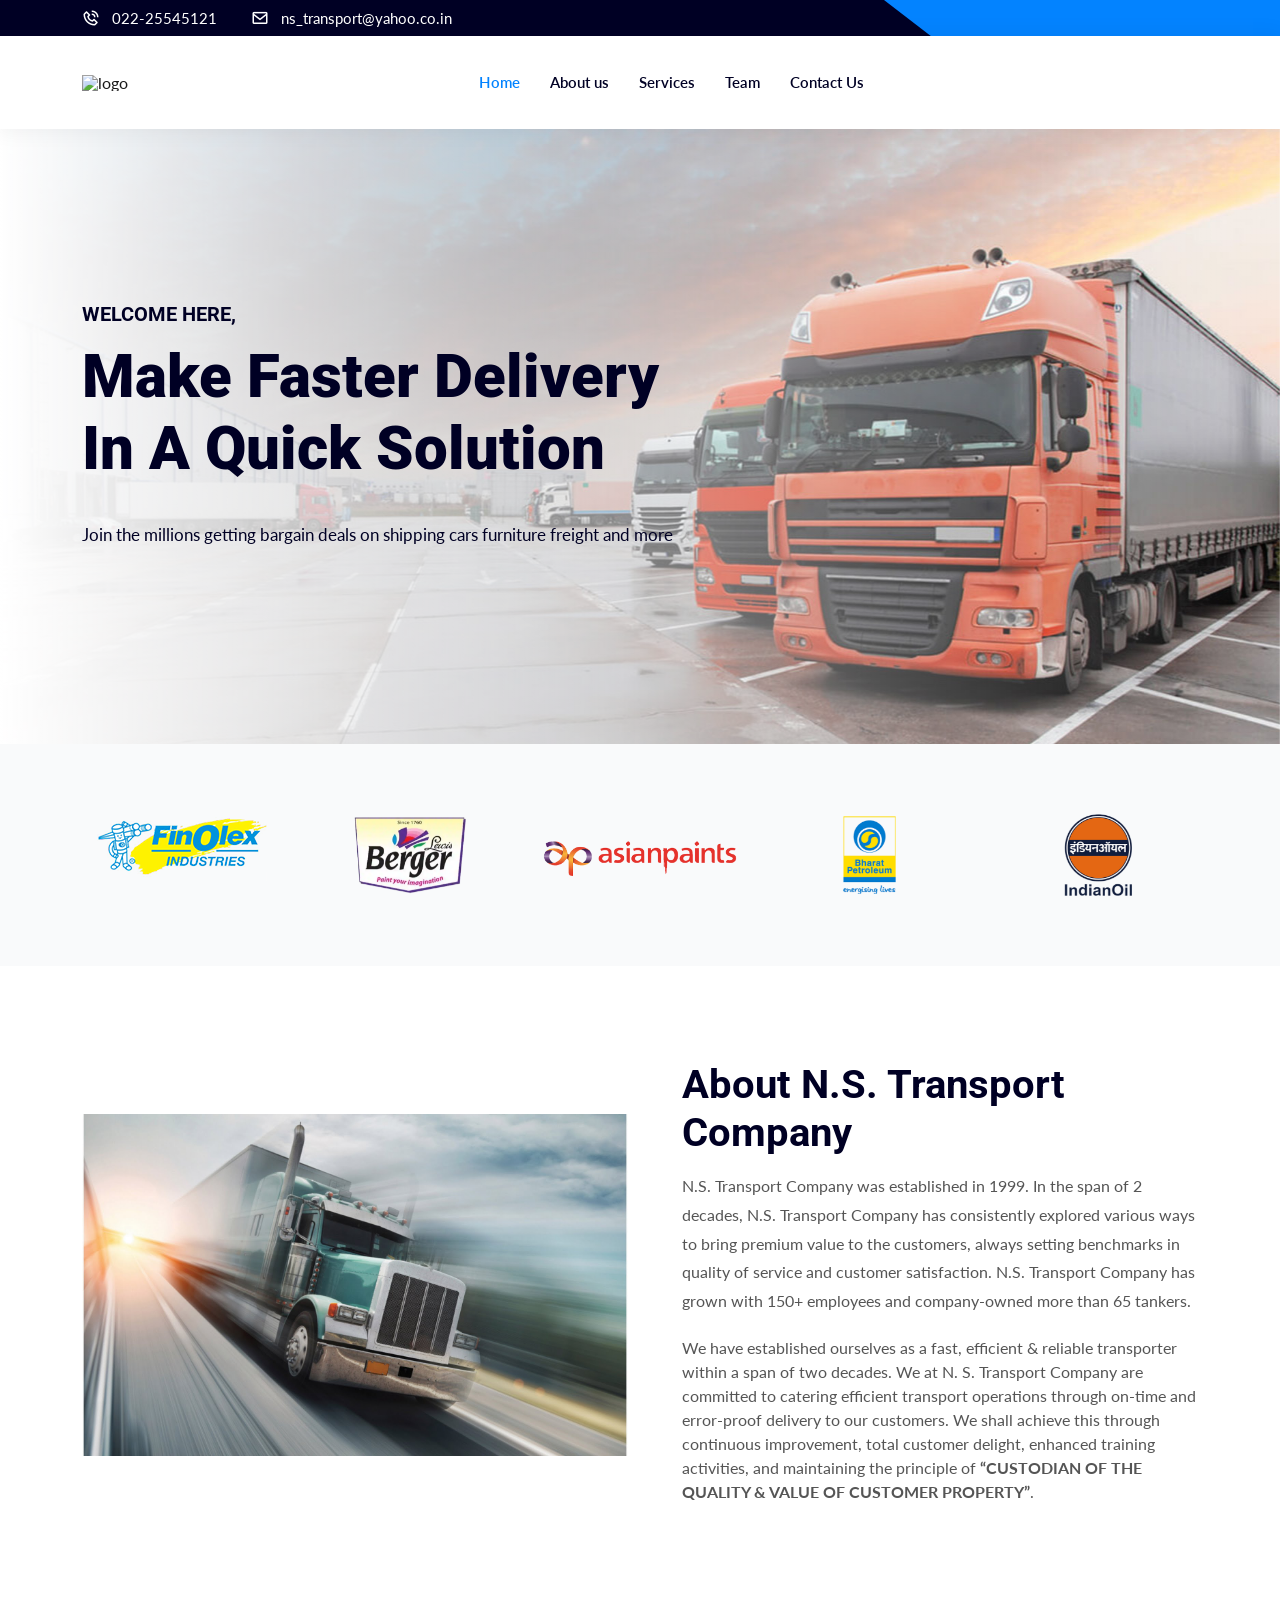
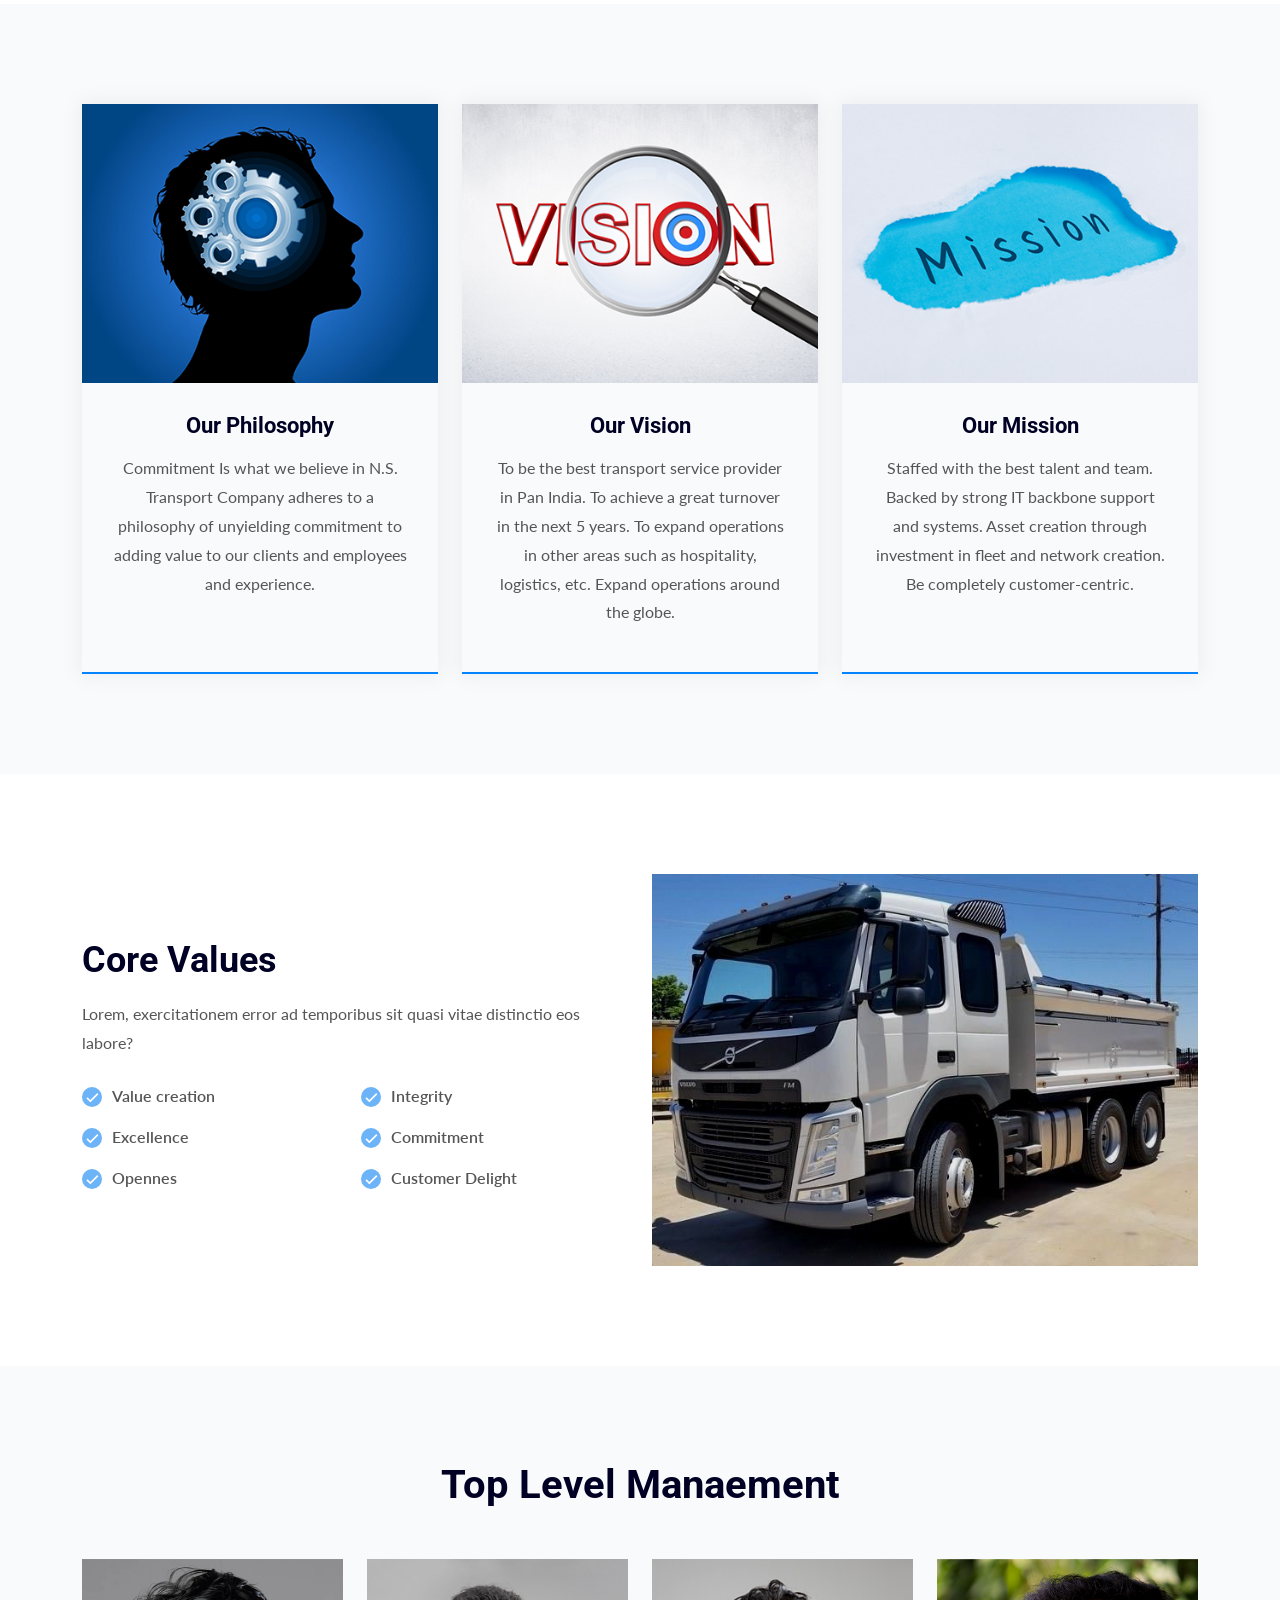
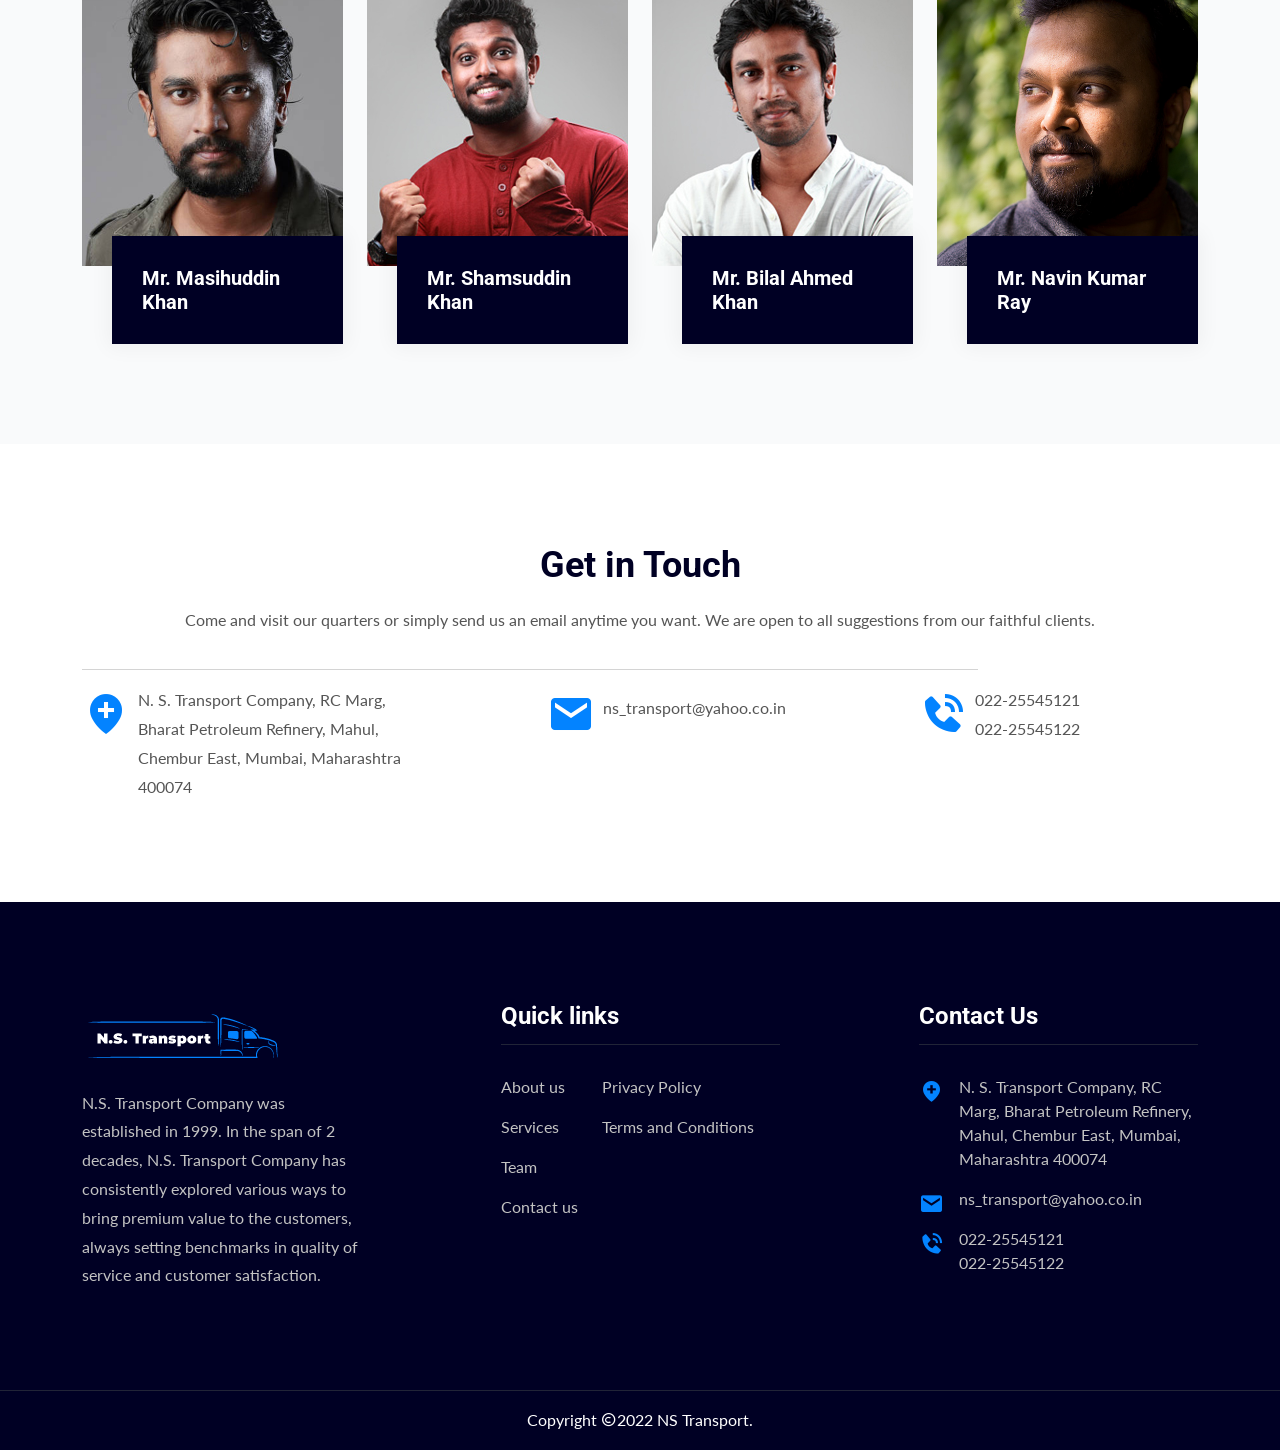
==== commit f1d29d2f: "1" ====
--- a/index.html
+++ b/index.html
@@ -1,82 +1,91 @@
 <!doctype html>
 <html lang="zxx">
-    <head>
-		<!-- Required meta tags -->
-		<meta charset="utf-8">
-		<meta name="viewport" content="width=device-width, initial-scale=1, shrink-to-fit=no">
-
-		<!-- Bootstrap Min CSS --> 
-		<link rel="stylesheet" href="assets/css/bootstrap.min.css">
-		<!-- Owl Theme Default Min CSS --> 
-		<link rel="stylesheet" href="assets/css/owl.theme.default.min.css">
-		<!-- Owl Carousel Min CSS --> 
-		<link rel="stylesheet" href="assets/css/owl.carousel.min.css">
-		<!-- Animate Min CSS --> 
-		<link rel="stylesheet" href="assets/css/animate.min.css">
-		<!-- Boxicons Min CSS --> 
-		<link rel="stylesheet" href="assets/css/boxicons.min.css"> 
-		<!-- Magnific Popup Min CSS --> 
-		<link rel="stylesheet" href="assets/css/magnific-popup.min.css"> 
-		<!-- Flaticon CSS --> 
-		<link rel="stylesheet" href="assets/css/flaticon.css">
-		<!-- Meanmenu Min CSS -->
-		<link rel="stylesheet" href="assets/css/meanmenu.min.css">
-		<!-- Nice Select Min CSS -->
-		<link rel="stylesheet" href="assets/css/nice-select.min.css">
-		<!-- Odometer Min CSS-->
-		<link rel="stylesheet" href="assets/css/odometer.min.css">
-		<!-- Style CSS -->
-		<link rel="stylesheet" href="assets/css/style.css">																																																														
-		<!-- Dark CSS -->
-		<link rel="stylesheet" href="assets/css/dark.css">
-		<!-- Responsive CSS -->
-		<link rel="stylesheet" href="assets/css/responsive.css">
-		<!-- For Contact Css-->
-		<!-- <link rel="stylesheet" href="style.css"> -->
-		
-		<!-- Favicon -->
-		<link rel="icon" type="image/png" href="assets/img/favicon.png">
-		<!-- Title -->
-		<title>Ezio - Transport & Logistics Company HTML Template</title>
-    </head>
-
-    <body>
-		<!-- Start Preloader Area -->
-		<div class="preloader">
-			<div class="lds-ripple">
-				<div></div>
-				<div></div>
-			</div>
-		</div>
-		<!-- End Preloader Area -->
-		
-		Start Header Area
-		<header class="header-area">
-			<!-- Start Top Header -->
-			<div class="top-header top-header-three">
-				<div class="container">
-					<div class="row align-items-center">
-						<div class="col-lg-8 col-md-10">
-							<ul class="header-left-content">
-								<li>
-									<!-- <i class="bx bx-home"></i>
+
+<head>
+	<!-- Required meta tags -->
+	<meta charset="utf-8">
+	<meta name="viewport" content="width=device-width, initial-scale=1, shrink-to-fit=no">
+
+	<!-- Bootstrap Min CSS -->
+	<link rel="stylesheet" href="assets/css/bootstrap.min.css">
+	<!-- Owl Theme Default Min CSS -->
+	<link rel="stylesheet" href="assets/css/owl.theme.default.min.css">
+	<!-- Owl Carousel Min CSS -->
+	<link rel="stylesheet" href="assets/css/owl.carousel.min.css">
+	<!-- Animate Min CSS -->
+	<link rel="stylesheet" href="assets/css/animate.min.css">
+	<!-- Boxicons Min CSS -->
+	<link rel="stylesheet" href="assets/css/boxicons.min.css">
+	<!-- Magnific Popup Min CSS -->
+	<link rel="stylesheet" href="assets/css/magnific-popup.min.css">
+	<!-- Flaticon CSS -->
+	<link rel="stylesheet" href="assets/css/flaticon.css">
+	<!-- Meanmenu Min CSS -->
+	<link rel="stylesheet" href="assets/css/meanmenu.min.css">
+	<!-- Nice Select Min CSS -->
+	<link rel="stylesheet" href="assets/css/nice-select.min.css">
+	<!-- Odometer Min CSS-->
+	<link rel="stylesheet" href="assets/css/odometer.min.css">
+	<!-- Style CSS -->
+	<link rel="stylesheet" href="assets/css/style.css">
+	<!-- Dark CSS -->
+	<link rel="stylesheet" href="assets/css/dark.css">
+	<!-- Responsive CSS -->
+	<link rel="stylesheet" href="assets/css/responsive.css">
+	<!-- For Contact Css-->
+	<!-- <link rel="stylesheet" href="style.css"> -->
+
+	<!-- Favicon -->
+	<link rel="icon" type="image/png" href="assets/img/favicon.png">
+	<!-- Title -->
+	<title>NS Transport</title>
+	<style>
+		.dkv:hover {
+			color: #555 !important;
+		}
+		.dkv {
+			color: #555 !important;
+		}
+		</style>
+</head>
+
+<body>
+	<!-- Start Preloader Area -->
+	<div class="preloader">
+		<div class="lds-ripple">
+			<div></div>
+			<div></div>
+		</div>
+	</div>
+	<!-- End Preloader Area -->
+
+	Start Header Area
+	<header class="header-area">
+		<!-- Start Top Header -->
+		<div class="top-header top-header-three">
+			<div class="container">
+				<div class="row align-items-center">
+					<div class="col-lg-8 col-md-10">
+						<ul class="header-left-content">
+							<li>
+								<!-- <i class="bx bx-home"></i>
 									N. S. Transport Company, RC Marg, Chembur East, Mumbai 400074</a>
 								</li>
 								<li> -->
-									<i class="bx bx-phone-call"></i>
-									<a href="tel:+1-(123)-456-7890">022-25545121</a>
-								</li>
-								<li>
-									<i class="bx bx-envelope"></i>
-									<a href="mailto:hello@ezio.com">enquiry@nstransportcompany.in</a>
-								</li>
-							</ul>
-						</div>
-
-						<div class="col-lg-4 col-md-2">
-							<div class="header-right-content">
-								
-								<!-- <ul class="flag-area">
+								<i class="bx bx-phone-call"></i>
+								<a href="tel:+1-(123)-456-7890">022-25545121</a>
+							</li>
+							<li>
+								<i class="bx bx-envelope"></i>
+								<a href="mailto:hello@ezio.com">ns_transport@yahoo.co.in</a>
+							</li>
+						</ul>
+					</div>
+
+					<div class="col-lg-4 col-md-2">
+						<div class="header-right-content">
+
+							<!-- <ul class="flag-area">
 									<li class="flag-item-top">
 										<a href="#" class="flag-bar">
 											<img src="assets/img/flag/usa.png" alt="Image">
@@ -106,466 +115,412 @@
 												<a href="#" class="flag-link">
 													<img src="assets/img/flag/argentina.png" alt="Image">
 													Argentina -->
-												</a>
-											</li>
-										</ul>
-									</li>
-								</ul>
-							</div>
-						</div>
-					</div>
-				</div>
-			</div>
-			<!-- Start Top Header -->
-			
-			<!-- Start Navbar Area -->
-			<div class="navbar-area">
-				<div class="mobile-nav">					<div class="container">
-						<div class="mobile-menu">
-							<div class="logo">
-								<a href="index.html">
-									<img src="assets/img/logo.png" alt="logo">
-								</a>
-							</div>
-						</div>
-					</div>
-				</div>
-	
-				<div class="desktop-nav">
-					<div class="container">
-						<nav class="navbar navbar-expand-md navbar-light">
-							<a class="navbar-brand" href="index.html">
-								<img src="assets/img/logo.png" alt="logo">
 							</a>
-	
-							<div class="collapse navbar-collapse mean-menu">
-								<ul class="navbar-nav m-auto">
-									<li class="nav-item">
-										<a href="#" class="nav-link active">
-											Home
-										</a>
-			
-									
-									</li>
-			
-									<li class="nav-item">
-										<a href="#about_us" class="nav-link">
-											About us
-										
-										</a>
-
-			
-									<li class="nav-item">
-										<a href="#cyrus" class="nav-link">
-											Services
-										
-										</a>
-			
-	
-									</li>
-			
-									<li class="nav-item">
-	
-			
-										<ul class="dropdown-menu">
-										
-										</ul>
-									</li>
-			
-								
-									<li class="nav-item">
-										<a href="#contact_us" class="nav-link">Contact Us</a>
-									</li>
-								</ul>
-								
-								<div class="others-option">
-									<div class="get-quote">
-									
-									</div>
+							</li>
+							</ul>
+							</li>
+							</ul>
+						</div>
+					</div>
+				</div>
+			</div>
+		</div>
+		<!-- Start Top Header -->
+
+		<!-- Start Navbar Area -->
+		<div class="navbar-area">
+			<div class="mobile-nav">
+				<div class="container">
+					<div class="mobile-menu">
+						<div class="logo">
+							<a href="index.html">
+								<img src="assets/img/Logo-1.png" alt="logo">
+							</a>
+						</div>
+					</div>
+				</div>
+			</div>
+
+			<div class="desktop-nav">
+				<div class="container">
+					<nav class="navbar navbar-expand-md navbar-light">
+						<a class="navbar-brand" href="index.html">
+							<img src="assets/img/logo-1.png" alt="logo">
+						</a>
+
+						<div class="collapse navbar-collapse mean-menu">
+							<ul class="navbar-nav m-auto">
+								<li class="nav-item">
+									<a href="#" class="nav-link active">
+										Home
+									</a>
+
+
+								</li>
+
+								<li class="nav-item">
+									<a href="#about_us" class="nav-link">
+										About us
+
+									</a>
+
+
+								<li class="nav-item">
+									<a href="#cyrus" class="nav-link">
+										Services
+
+									</a>
+
+
+								</li>
+
+								<li class="nav-item">
+
+
+									<ul class="dropdown-menu">
+
+									</ul>
+								</li>
+								<li class="nav-item">
+									<a href="#team" class="nav-link">Team</a>
+								</li>
+
+								<li class="nav-item">
+									<a href="#contact us" class="nav-link">Contact Us</a>
+								</li>
+							</ul>
+
+							<div class="others-option">
+								<div class="get-quote">
+
 								</div>
 							</div>
-						</nav>
-					</div>
-				</div>
-	
-				<div class="others-option-for-responsive">
+						</div>
+					</nav>
+				</div>
+			</div>
+
+			<div class="others-option-for-responsive">
+				<div class="container">
+					<!-- <div class="dot-menu">
+						<div class="inner">
+							<div class="circle circle-one"></div>
+							<div class="circle circle-two"></div>
+							<div class="circle circle-three"></div>
+						</div>
+					</div> -->
+
 					<div class="container">
-						<div class="dot-menu">
-							<div class="inner">
-								<div class="circle circle-one"></div>
-								<div class="circle circle-two"></div>
-								<div class="circle circle-three"></div>
-							</div>
-						</div>
-						
-						<div class="container">
-							<div class="option-inner">
-								<div class="others-option justify-content-center d-flex align-items-center">
-									<div class="get-quote">
-										<a href="pricing-style-two.html" class="default-btn">
-											<!-- <span>Get A Quote</span> -->
-										</a>
-									</div>
+						<div class="option-inner">
+							<div class="others-option justify-content-center d-flex align-items-center">
+								<div class="get-quote">
+									<a href="pricing-style-two.html" class="default-btn">
+										<!-- <span>Get A Quote</span> -->
+									</a>
 								</div>
 							</div>
 						</div>
 					</div>
 				</div>
 			</div>
-			<!-- End Navbar Area -->
-		</header>
-		<!-- End Header Area -->
-
-		<!-- Start Banner Area -->
-		<section class="banner-area banner-area-three bg-3 jarallax" data-jarallax='{"speed": 0.3}'>
-			<!-- <img src="bg.jpg" alt="Img"> -->
-			<div class="d-table">
-				<div class="d-table-cell">
-					<!-- <img src="gg.jpg"> -->
-					<div class="container">
-						<div class="row align-items-center">
-							<div class="col-lg-7">
-								<div class="banner-content">
-									<span class="top-title wow animate__animated animate__fadeInDown" data-wow-delay="1s"><h5>Welcome Here,</h5></span>
-									<h1 class="wow animate__animated animate__fadeInDown" data-wow-delay="1s">Make Faster Delivery In A Quick Solution</h1> 
-										
-									<p class="wow animate__animated animate__fadeInLeft" data-wow-delay="1s">Join the millions getting bargain deals on shipping cars furniture freight and more</p>
-		
-									<!-- <div class="banner-btn wow animate__animated animate__fadeInUp" data-wow-delay="1s">
+		</div>
+		<!-- End Navbar Area -->
+	</header>
+	<!-- End Header Area -->
+
+	<!-- Start Banner Area -->
+	<section class="banner-area banner-area-three bg-3 jarallax" data-jarallax='{"speed": 0.3}'>
+		<!-- <img src="bg.jpg" alt="Img"> -->
+		<div class="d-table">
+			<div class="d-table-cell">
+				<!-- <img src="gg.jpg"> -->
+				<div class="container">
+					<div class="row align-items-center">
+						<div class="col-lg-7">
+							<div class="banner-content">
+								<span class="top-title wow animate__animated animate__fadeInDown" data-wow-delay="1s">
+									<h5>Welcome Here,</h5>
+								</span>
+								<h1 class="wow animate__animated animate__fadeInDown" data-wow-delay="1s">Make Faster
+									Delivery In A Quick Solution</h1>
+
+								<p class="wow animate__animated animate__fadeInLeft" data-wow-delay="1s">Join the
+									millions getting bargain deals on shipping cars furniture freight and more</p>
+
+								<!-- <div class="banner-btn wow animate__animated animate__fadeInUp" data-wow-delay="1s">
 										<a href="pricing-style-one.html" class="default-btn">
 											<span>Get A Free Quote</span>
 										</a>
 										<a href="contact-us.html" class="default-btn active">
 											<span>Contact Us</span> -->
-										</a>
-									</div>
-								</div>
+								</a>
 							</div>
-
-					
-								</div>
-							</div>
-						</div>
-					</div>
-				</div>
-			</div>
-		</section>
-		<!-- End Banner Area -->
-
-		<!-- Start Partner Area -->
-		<div class="partner-area bg-color ptb-70">
-			<div class="container">
-				<div class="row">
-					<div class="partner-slider owl-carousel owl-theme">
-						<div class="partner-item">
-							<a href="#">
-								<img src="assets/img/partner/partner-1.png" alt="Image">
-							</a>
-						</div>
-						<div class="partner-item">
-							<a href="#">
-								<img src="assets/img/partner/partner-2.png" alt="Image">
-							</a>
-						</div>
-						<div class="partner-item">
-							<a href="#">
-								<img src="assets/img/partner/partner-3.png" alt="Image">
-							</a>
-						</div>
-						<div class="partner-item">
-							<a href="#">
-								<img src="assets/img/partner/partner-4.png" alt="Image">
-							</a>
-						</div>
-						<div class="partner-item">
-							<a href="#">
-								<img src="assets/img/partner/partner-5.png" alt="Image">
-							</a>
-						</div>
-						<div class="partner-item">
-							<a href="#">
-								<img src="assets/img/partner/partner-6.png" alt="Image">
-							</a>
-						</div>
-					</div>
-				</div>
-			</div>
-		</div>
-		<!-- End Partner Area -->
-
-		<!-- Start About Us Area -->
-		<section id="about_us" class="about-us-area pt-100 pb-70">
-			<div class="container">
-				<div class="row align-items-center">
-					<div class="col-lg-6">
-						<div class="about-img about-img-three">
-							<img src="assets/img/bg.jpg" alt="Image">
-
-							
-						</div>
-					</div>
-
-					<div class="col-lg-6">
-						<div class="about-content">
-							<!-- <span class="top-title">About Us</span> -->
-							<h2>About N.S. Transport Company</h2>
-							<p>N.S. Transport Company was established in 1999. In the span of 2 decades, N.S. Transport Company has consistently explored various ways to bring premium value to the customers, always setting benchmarks in quality of service and customer satisfaction. N.S. Transport Company has grown with 150+ employees and company-owned more than 65 tankers.</p>
-							</p>We have established ourselves as a fast, efficient & reliable transporter within a span of two decades. We at N. S. Transport Company are committed to catering efficient transport operations through on-time and error-proof delivery to our customers. We shall achieve this through continuous improvement, total customer delight, enhanced training activities, and maintaining the principle of <span style="font-weight: bold;">“CUSTODIAN OF THE QUALITY & VALUE OF CUSTOMER PROPERTY”</span>.</p>
-							
-						
-						</div>
-					</div>
-				</div>
-			</div>
-		</section>
-		<!-- End About Us Area -->
-
-		<!-- Start Services Area -->
-		<section id="cyrus" class="services-area services-area-two bg-color pt-100 pb-70">
-			<div class="container">
-				<!-- <div class="section-title">
+						</div>
+					</div>
+
+
+				</div>
+			</div>
+		</div>
+		</div>
+		</div>
+		</div>
+	</section>
+	<!-- End Banner Area -->
+
+	<!-- Start Partner Area -->
+	<div class="partner-area bg-color ptb-70">
+		<div class="container">
+			<div class="row">
+				<div class="partner-slider owl-carousel owl-theme">
+					<div class="partner-item">
+						<a href="#">
+							<img src="assets/img/partner/partner-1.png" alt="Image">
+						</a>
+					</div>
+					<div class="partner-item">
+						<a href="#">
+							<img src="assets/img/partner/partner-2.png" alt="Image">
+						</a>
+					</div>
+					<div class="partner-item">
+						<a href="#">
+							<img src="assets/img/partner/partner-3.png" alt="Image">
+						</a>
+					</div>
+					<div class="partner-item">
+						<a href="#">
+							<img src="assets/img/partner/partner-4.png" alt="Image">
+						</a>
+					</div>
+					<div class="partner-item">
+						<a href="#">
+							<img src="assets/img/partner/partner-5.png" alt="Image">
+						</a>
+					</div>
+					<div class="partner-item">
+						<a href="#">
+							<img src="assets/img/partner/partner-6.png" alt="Image">
+						</a>
+					</div>
+				</div>
+			</div>
+		</div>
+	</div>
+	<!-- End Partner Area -->
+
+	<!-- Start About Us Area -->
+	<section id="about_us" class="about-us-area pt-100 pb-70">
+		<div class="container">
+			<div class="row align-items-center">
+				<div class="col-lg-6">
+					<div class="about-img about-img-three">
+						<img src="assets/img/bg.jpg" alt="Image">
+
+
+					</div>
+				</div>
+
+				<div class="col-lg-6">
+					<div class="about-content">
+						<!-- <span class="top-title">About Us</span> -->
+						<h2>About N.S. Transport Company</h2>
+						<p>N.S. Transport Company was established in 1999. In the span of 2 decades, N.S. Transport
+							Company has consistently explored various ways to bring premium value to the customers,
+							always setting benchmarks in quality of service and customer satisfaction. N.S. Transport
+							Company has grown with 150+ employees and company-owned more than 65 tankers.</p>
+						</p>We have established ourselves as a fast, efficient & reliable transporter within a span of
+						two decades. We at N. S. Transport Company are committed to catering efficient transport
+						operations through on-time and error-proof delivery to our customers. We shall achieve this
+						through continuous improvement, total customer delight, enhanced training activities, and
+						maintaining the principle of <span style="font-weight: bold;">“CUSTODIAN OF THE QUALITY & VALUE
+							OF CUSTOMER PROPERTY”</span>.</p>
+
+
+					</div>
+				</div>
+			</div>
+		</div>
+	</section>
+	<!-- End About Us Area -->
+
+	<!-- Start Services Area -->
+	<section id="cyrus" class="services-area services-area-two bg-color pt-100 pb-70">
+		<div class="container">
+			<!-- <div class="section-title">
 					<span>Our Services</span> 
 					<h2>We Are Trusted For Our Services</h2>
 					<p>Lorem ipsum dolor sit, amet consectetur adipisicing elit. Fugit porro, aliquid reprehenderit iusto inventore sint beatae ipsum impedit in sit numquam illum distinctio sequi quisquam et hic tempore</p>
 				</div> -->
 
-				<div class="row">																	
-					<div class="col-lg-4 col-sm-6">
-						<div class="single-services-box">
-							<a href="services-details.html" class="services-img">
-								<img src="assets/img/Philosophy.png" alt="Image">
-							</a>
-
-							<div class="services-content">
-								<h3>
-									<a href="services-details.html">Our Philosophy</a>
-								</h3>
-								<p>Commitment Is what we believe in N.S. Transport Company adheres to a philosophy of unyielding commitment to adding value to our clients and employees and experience.</p>
-							</div>
-						</div>
-					</div>
-
-					<div class="col-lg-4 col-sm-6">
-						<div class="single-services-box">
-							<a href="services-details.html" class="services-img">																																	
-								<img src="assets/img/Vision.png" alt="Image">																																																																	
-							</a>
-
-							<div class="services-content">
-								<h3>
-									<a href="services-details.html">Our Vision</a>
-								</h3>																																																																						
-								<p>To be the best transport service provider in Pan India. To achieve a great turnover in the next 5 years. To expand operations in other areas such as hospitality, logistics, etc. Expand operations around the globe.</p>
-							</div>
-						</div>
-					</div>
-
-					<div class="col-lg-4 col-sm-6 offset-sm-3 offset-lg-0">
-						<div class="single-services-box">
-							<a href="services-details.html" class="services-img">
-								<img src="assets/img/Mission.png" alt="Image">
-							</a>
-
-							<div class="services-content">
-								<h3>
-									<a href="services-details.html">Our Mission</a>
-								</h3>
-								<p>Staffed with the best talent and team. Backed by strong IT backbone support and systems. Asset creation through investment in fleet and network creation. Be completely customer-centric.</p>
-							</div>
-						</div>
-					</div>
-				</div>
-			</div>
-		</section>
-		<!-- End Services Area -->
-
-		<!-- Start Choose Us Area -->
-		<section class="choose-us-area choose-us-area-three pt-100 pb-70">
-			<div class="container">
-				<div class="row align-items-center">
-					<div class="col-lg-6">
-						<div class="choose-us-content mb-0">
-							<!-- <span class="top-title">Why Choose Us</span> -->
-							<h2>Core Values</h2>
-							<p>Lorem, exercitationem error ad temporibus sit quasi vitae distinctio eos labore?</p>
-
-							<div class="row about-content" style="margin-left: 0px;">
-								<ul style="display: flex; flex-direction: row;">
-									<div>
-										<li>
-											<i class="bx bx-check"></i>
-											Value creation
-										</li>
-										<li>
-											<i class="bx bx-check"></i>
-											Excellence
-										</li>
-										<li>
-											<i class="bx bx-check"></i>
-											Opennes
-										</li>
-									</div>
-									<div style="margin-left: 100px;">
-										<li>
-											<i class="bx bx-check"></i>
-											Integrity
-										</li>
-										<li>
-											<i class="bx bx-check"></i>
-											Commitment
-										</li>
-										<li>
-											<i class="bx bx-check"></i>
-											Customer Delight
-										</li>
-									</div>
-								</ul>
-
-						
-
-							</div>
-						</div>
-					</div>
-
-					<div class="col-lg-6">
-						<div class="choose-us-img choose-us-img-three">
-							<img src="assets/img/bg5.jpg" alt="Image">
-						</div>
-					</div>
-				</div>
-			</div>
-		</section>
-
-		<!-- Start Team Area -->
-		<section class="team-area bg-color pt-100 pb-70">
-			<div class="container">
-				<div class="section-title">
-					<!-- <span>Our Team</span> -->
-					<h2>Top Level Manaement</h2>
-				</div>
-
-				<div class="row">
-					<div class="col-lg-4 col-md-6">
-						<div class="single-team-member">
-							<img src="assets/img/team/team-1.jpg" alt="Image">
-
-							<div class="team-content">
-								<span>Cargo Department</span>
-								<h3>Mr. Bilal Ahmed Khan</h3>
-
-								<div class="team-social">
-									<a href="#" class="control">
-										<i class="bx bx-share-alt"></i>
-									</a>
-
-									<ul>
-										<li>
-											<a href="#">
-												<i class="bx bxl-twitter"></i>
-											</a>
-										</li>
-										<li>
-											<a href="#">
-												<i class="bx bxl-instagram"></i>
-											</a>
-										</li>
-										<li>
-											<a href="#">
-												<i class="bx bxl-facebook"></i>
-											</a>
-										</li>
-										<li>
-											<a href="#">
-												<i class="bx bxl-linkedin-square"></i>
-											</a>
-										</li>
-									</ul>
+			<div class="row">
+				<div class="col-lg-4 col-sm-6">
+					<div class="single-services-box">
+						<a href="services-details.html" class="services-img">
+							<img src="assets/img/Philosophy.png" alt="Image">
+						</a>
+
+						<div class="services-content">
+							<h3>
+								<a href="services-details.html">Our Philosophy</a>
+							</h3>
+							<p>Commitment Is what we believe in N.S. Transport Company adheres to a philosophy of
+								unyielding commitment to adding value to our clients and employees and experience.</p>
+						</div>
+					</div>
+				</div>
+
+				<div class="col-lg-4 col-sm-6">
+					<div class="single-services-box">
+						<a href="services-details.html" class="services-img">
+							<img src="assets/img/Vision.png" alt="Image">
+						</a>
+
+						<div class="services-content">
+							<h3>
+								<a href="services-details.html">Our Vision</a>
+							</h3>
+							<p>To be the best transport service provider in Pan India. To achieve a great turnover in
+								the next 5 years. To expand operations in other areas such as hospitality, logistics,
+								etc. Expand operations around the globe.</p>
+						</div>
+					</div>
+				</div>
+
+				<div class="col-lg-4 col-sm-6 offset-sm-3 offset-lg-0">
+					<div class="single-services-box">
+						<a href="services-details.html" class="services-img">
+							<img src="assets/img/Mission.png" alt="Image">
+						</a>
+
+						<div class="services-content">
+							<h3>
+								<a href="services-details.html">Our Mission</a>
+							</h3>
+							<p>Staffed with the best talent and team. Backed by strong IT backbone support and systems.
+								Asset creation through investment in fleet and network creation. Be completely
+								customer-centric.</p>
+						</div>
+					</div>
+				</div>
+			</div>
+		</div>
+	</section>
+	<!-- End Services Area -->
+
+	<!-- Start Choose Us Area -->
+	<section class="choose-us-area choose-us-area-three pt-100 pb-70">
+		<div class="container">
+			<div class="row align-items-center">
+				<div class="col-lg-6">
+					<div class="choose-us-content mb-0">
+						<!-- <span class="top-title">Why Choose Us</span> -->
+						<h2>Core Values</h2>
+						<p>Lorem, exercitationem error ad temporibus sit quasi vitae distinctio eos labore?</p>
+
+						<div class="row about-content" style="margin-left: 0px;">
+							<ul style="display: flex; flex-direction: row; text-align: left;" class="d-sm-flex justify-content-around">
+								<div class="col-md-6">
+									<li>
+										<i class="bx bx-check"></i>
+										Value creation
+									</li>
+									<li>
+										<i class="bx bx-check"></i>
+										Excellence
+									</li>
+									<li>
+										<i class="bx bx-check"></i>
+										Opennes
+									</li>
 								</div>
-							</div>
-						</div>
-					</div>
-
-					<div class="col-lg-4 col-md-6">
-						<div class="single-team-member">
-							<img src="assets/img/team/team-2.jpg" alt="Image">
-
-							<div class="team-content">
-								<span>Shipment Department.</span>
-								<h3>Mr. Shamsuddin Khan</h3>
-								
-								<div class="team-social">
-									<a href="#" class="control">
-										<i class="bx bx-share-alt"></i>
-									</a>
-
-									<ul>
-										<li>
-											<a href="#">
-												<i class="bx bxl-twitter"></i>
-											</a>
-										</li>
-										<li>
-											<a href="#">
-												<i class="bx bxl-instagram"></i>
-											</a>
-										</li>
-										<li>
-											<a href="#">
-												<i class="bx bxl-facebook"></i>
-											</a>
-										</li>
-										<li>
-											<a href="#">
-												<i class="bx bxl-linkedin-square"></i>
-											</a>
-										</li>
-									</ul>
+								<div class="col-md-6">
+									<li>
+										<i class="bx bx-check"></i>
+										Integrity
+									</li>
+									<li>
+										<i class="bx bx-check"></i>
+										Commitment
+									</li>
+									<li>
+										<i class="bx bx-check"></i>
+										Customer Delight
+									</li>
 								</div>
-							</div>
-						</div>
-					</div>
-
-					<div class="col-lg-4 col-md-6">
-						<div class="single-team-member">
-							<img src="assets/img/team/team-2.jpg" alt="Image">
-
-							<div class="team-content">
-								<span>Shipment Department.</span>
-								<h3>Mr. Shamsuddin Khan</h3>
-								
-								<div class="team-social">
-									<a href="#" class="control">
-										<i class="bx bx-share-alt"></i>
-									</a>
-
-									<ul>
-										<li>
-											<a href="#">
-												<i class="bx bxl-twitter"></i>
-											</a>
-										</li>
-										<li>
-											<a href="#">
-												<i class="bx bxl-instagram"></i>
-											</a>
-										</li>
-										<li>
-											<a href="#">
-												<i class="bx bxl-facebook"></i>
-											</a>
-										</li>
-										<li>
-											<a href="#">
-												<i class="bx bxl-linkedin-square"></i>
-											</a>
-										</li>
-									</ul>
-								</div>
-							</div>
-						</div>
-					</div>
-
-					<!-- <div class="col-lg-4 col-md-6 offset-md-3 offset-lg-0">
+							</ul>
+
+
+
+						</div>
+					</div>
+				</div>
+
+				<div class="col-lg-6">
+					<div class="choose-us-img choose-us-img-three">
+						<img src="assets/img/bg5.jpg" alt="Image">
+					</div>
+				</div>
+			</div>
+		</div>
+	</section>
+
+	<!-- Start Team Area -->
+	<section id="team" class="team-area bg-color pt-100 pb-70">
+		<div class="container">
+			<div class="section-title">
+				<!-- <span>Our Team</span> -->
+				<h2>Top Level Manaement</h2>
+			</div>
+
+			<div class="row">
+				<div class="col-lg-3 col-md-3">
+					<div class="single-team-member">
+						<img src="assets/img/team/team-1.jpg" alt="Image">
+
+						<div class="team-content">
+							<h3>Mr. Masihuddin Khan</h3>
+
+						</div>
+					</div>
+				</div>
+
+				<div class="col-lg-3 col-md-3">
+					<div class="single-team-member">
+						<img src="assets/img/team/team-2.jpg" alt="Image">
+
+						<div class="team-content">
+							<h3>Mr. Shamsuddin Khan</h3>
+
+						</div>
+					</div>
+				</div>
+
+				<div class="col-lg-3 col-md-3">
+					<div class="single-team-member">
+						<img src="assets/img/team/team-3.jpg" alt="Image">
+
+						<div class="team-content">
+							<h3>Mr. Bilal Ahmed Khan</h3>
+
+						</div>
+					</div>
+				</div>
+
+				<div class="col-lg-3 col-md-3">
+					<div class="single-team-member">
+						<img src="assets/img/team/team-4.jpg" alt="Image">
+
+						<div class="team-content">
+							<h3>Mr. Navin Kumar Ray</h3>
+
+						</div>
+					</div>
+				</div>
+
+
+
+				<!-- <div class="col-lg-4 col-md-6 offset-md-3 offset-lg-0">
 						<div class="single-team-member">
 							<img src="assets/img/team/team-3.jpg" alt="Image">
 
@@ -597,148 +552,168 @@
 										<li>
 											<a href="#">
 												<i class="bx bxl-linkedin-square"></i> -->
-											</a>
-										</li>
-									</ul>
-								</div>
-							</div>
-						</div>
-					</div>
-				</div>
-			</div>
-		</section>
-		<!-- End Team Area -->
-	
-
-		<!-- Start Footer Area -->
-		<footer class="footer-area pt-100 pb-70">
-			<div class="container">
+				</a>
+				</li>
+				</ul>
+			</div>
+		</div>
+		</div>
+		</div>
+		</div>
+		</div>
+	</section>
+	<!-- End Team Area -->
+
+	<section id="contact us" class="choose-us-area choose-us-area-three pt-100 pb-70">
+		<div class="container">
+			<div class="row align-items-center">
+				<div class="col-md-12">
+					<div class="col-md-12">
+						<div class="choose-us-content mb-0">
+							<!-- <span class="top-title">Why Choose Us</span> -->
+							<h2 class="text-center">Get in Touch</h2>
+							<p class="text-center">Come and visit our quarters or simply send us an email anytime you want. We are open to
+								all
+								suggestions from our faithful clients.</p>
+							<hr style="width: 70vw;">
+						</div>
+					</div>
+				</div>
 				<div class="row">
-					<div class="col-lg-3 col-md-6">
+					<div class="col-sm-12 col-lg-4 col-md-4 text-center">
 						<div class="single-footer-widget">
-							<a href="index.html" class="logo">
-								<img src="assets/img/logo.png" alt="Image">
-							</a>
-
-							<p>Lorem ipsum dolor sit amet, consec tetur adipiscing elit, sed do eiusmod tempor incididunt ut labore et dolore magna aliqua consec.</p>
-
-							<ul class="social-icon">
-								<li>
-									<a href="#">
-										<i class="bx bxl-facebook"></i>
-									</a>
-								</li>
-								<li>
-									<a href="#">
-										<i class="bx bxl-instagram"></i>
-									</a>
-								</li>
-								<li>
-									<a href="#">
-										<i class="bx bxl-linkedin-square"></i>
-									</a>
-								</li>
-								<li>
-									<a href="#">
-										<i class="bx bxl-twitter"></i>
-									</a>
-								</li>
-							</ul>
-						</div>
-					</div>
-
-					<!-- <div class="col-lg-3 col-md-6">
-						<div class="single-footer-widget">
-							<h3>Services</h3> -->
-
-							<!-- <ul class="import-link">
-								<li>
-									<a href="#">Sea Freight</a>
-								</li>
-								<li>
-									<a href="#">Air Freight</a>
-								</li>
-								<li>
-									<a href="#">Road Freight</a>
-								</li>
-								<li>
-									<a href="#">Local Delivery</a>
-								</li>
-								<li>
-									<a href="#">Bus Freight</a>
-								</li>
-								<li>
-									<a href="#">Car Freight</a>
-								</li>
-							</ul>
-						</div>
-					</div>
-
-					<div class="col-lg-3 col-md-6">
-						<div class="single-footer-widget">
-							<h3>Company</h3>
-
-							<ul class="import-link">
-								<li>
-									<a href="about-us.html">About Us</a>
-								</li>
-								<li>
-									<a href="team.html">Team</a>
-								</li>
-								<li>
-									<a href="faq.html">FAQ</a>
-								</li>
-								<li>
-									<a href="blog-column-one.html">Blog</a>
-								</li>
-								<li>
-									<a href="privacy-policy.html">Privacy Policy</a>
-								</li>
-								<li>
-									<a href="terms-conditions.html">Terms And Conditions</a>
-								</li>
-							</ul>
-						</div>
-					</div> -->
-
-					<div class="col-lg-3 col-md-6">
-						<div class="single-footer-widget">
-							<h3>Address</h3>
-
 							<ul class="address">
 								<li class="location">
-									<i class="bx bxs-location-plus"></i>
-									N. S. Transport Company, RC Marg, Bharat Petroleum Refinery, Mahul, Chembur East, Mumbai, Maharashtra 400074
-								</li>
-								<li>
-									<i class="bx bxs-envelope"></i>
-									<a href="mailto:hello@ezio.com">enquiry@nstransportcompany.in</a>
-									<a href="mailto:info@ezio.com">logistics@nstransportcompany.in</a>
-								</li>
-								<li>
-									<i class="bx bxs-phone-call"></i>
-									<a href="tel:+1-(123)-456-7890">022-25545121</a>
-									<a href="tel:+1-(514)-312-6678">022-25545122</a>
+									<i class="bx bxs-location-plus" style="font-size:3rem;"></i>
+									<p style="text-align: left; margin-left: 1rem; color: #555; class="pt-2 width: 70%; ">
+										N. S. Transport Company,
+										RC Marg, Bharat Petroleum Refinery, Mahul,
+										Chembur East,
+										Mumbai, Maharashtra 400074
+									</p>
 								</li>
 							</ul>
 						</div>
 					</div>
-				</div>
-			</div>
-		</footer>
-		<!-- End Footer Area -->
-
-		<!-- Start Copy Right Area -->
-		<div class="copy-right-area">
-			<div class="container">
-				<p>
-					Copyright <i class="bx bx-copyright"></i>2022 Ezio. Designed By
-					<a href="https://hibootstrap.com/" target="_blank">HiBootstrap</a>
-				</p>
-			</div>
-		</div>
-		<!-- End Copy Right Area -->
-		<!-- <div id = "contact_us" class="container">
+					<div class="col-md-1"></div>
+					<div class="col-sm-12 col-lg-4 col-md-4 text-center">
+						<div class="single-footer-widget">
+							<ul class="address">
+								<li class="location">
+									<i class="bx bxs-envelope" style="font-size:3rem;"></i>
+									<p style="text-align: left; margin-left: 1rem; color: #555;" class="pt-2">
+										ns_transport@yahoo.co.in
+									</p>
+								</li>
+							</ul>
+						</div>
+					</div>	
+					<div class="col-sm-12 col-lg-3 col-md-4 text-center">
+						<div class="single-footer-widget">
+							<ul class="address">
+								<li class="location">
+									<i class="bx bxs-phone-call" style="font-size:3rem;"></i>
+									<p style="text-align: left; margin-left: 1rem; color: #555;;">
+										<a class="dkv" href="tel:022-25545121">022-25545121</a>
+										<a class="dkv" href="tel:022-25545122">022-25545122</a>
+
+									</p>
+								</li>
+							</ul>
+						</div>
+					</div>
+				</div>
+			</div>
+		</div>
+	</section>
+
+	<!-- Start Footer Area -->
+	<footer class="footer-area pt-100 pb-70">
+		<div class="container">
+			<div class="row">
+				<div class="d-md-flex justify-content-md-between">	
+
+				<div class="col-sm-12 col-lg-3 col-md-6">
+					<div class="single-footer-widget">
+						<a href="index.html" class="logo">
+							<img src="assets/img/Logo-2.png" alt="Image">
+						</a>
+
+						<p>N.S. Transport Company was established in 1999. In the span of 2 decades, N.S. Transport
+							Company has consistently explored various ways to bring premium value to the customers,
+							always setting benchmarks in quality of service and customer satisfaction.</p>
+						</li>
+						</ul>
+					</div>
+				</div>
+
+				<div class="col-sm-12 col-lg-3 col-md-6">
+					<div class="single-footer-widget">
+						<h3>Quick links</h3>
+						<div class="row">
+							<div class="col-lg-4">
+								<ul class="address">
+									<li class="location p-0">
+										<a class="pb-3" href="#about_us">About us</a>
+										<a class="pb-3" href="#cyrus">Services</a>
+										<a class="pb-3" href="#team">Team</a>
+										<a class="pb-3" href="#contact us">Contact us</a>
+									</li>
+								</ul>
+							</div>
+							<div class="col-lg-8">
+								<ul class="address">
+									<li class="location p-0">
+										<a  class="pb-3" href="./privacy-policy.html">Privacy Policy</a>
+										<a  class="pb-3" href="./terms-conditions.html">Terms and Conditions</a>
+									</li>
+								</ul>
+							</div>
+						</div>
+
+					</div>
+				</div>
+
+				<div class="col-sm-12 col-lg-3 col-md-6">
+					<div class="single-footer-widget">
+						<h3>Contact Us</h3>
+
+						<ul class="address">
+							<li class="location">
+								<i class="bx bxs-location-plus"></i>
+								<a href="https://goo.gl/maps/fb2S3LdSYDK8vyBU8" target="_blank">
+								N. S. Transport Company, RC Marg, Bharat Petroleum Refinery, Mahul, Chembur East,
+								Mumbai, Maharashtra 400074</a>
+							</li>
+							<li>
+								<i class="bx bxs-envelope"></i>
+								<a href="mailto:hello@ezio.com">ns_transport@yahoo.co.in</a>
+							</li>
+							<li>
+								<i class="bx bxs-phone-call"></i>
+								<a href="tel:022-25545121">022-25545121</a>
+								<a href="tel:022-25545122">022-25545122</a>
+							</li>
+						</ul>
+					</div>
+				</div>
+			</div>
+
+			</div>
+		</div>
+	</footer>
+	<!-- End Footer Area -->
+
+	<!-- Start Copy Right Area -->
+	<div class="copy-right-area">
+		<div class="container">
+			<p>
+				Copyright <i class="bx bx-copyright"></i>2022 NS Transport.
+			</p>
+		</div>
+	</div>
+	<!-- End Copy Right Area -->
+	<!-- <div id = "contact_us" class="container">
 			<div class="content">
 			  <div class="left-side">
 				<div class="address details">
@@ -781,43 +756,44 @@
 			</div>
 		  </div>
 		 -->
-		<!-- Start Go Top Area -->
-		<div class="go-top">
-			<i class="bx bx-chevrons-up"></i>
-			<i class="bx bx-chevrons-up"></i>
-		</div>
-		<!-- End Go Top Area -->
-		
-
-        <!-- Jquery Min JS -->
-        <script src="assets/js/jquery.min.js"></script>
-        <!-- Bootstrap Bundle Min JS -->
-        <script src="assets/js/bootstrap.bundle.min.js"></script>
-        <!-- Meanmenu Min JS -->
-		<script src="assets/js/meanmenu.min.js"></script>
-        <!-- Wow Min JS -->
-        <script src="assets/js/wow.min.js"></script>
-        <!-- Owl Carousel Min JS -->
-		<script src="assets/js/owl.carousel.min.js"></script>
-        <!-- Nice Select Min JS -->
-		<script src="assets/js/nice-select.min.js"></script>
-        <!-- Magnific Popup Min JS -->
-		<script src="assets/js/magnific-popup.min.js"></script>
-		<!-- Jarallax Min JS --> 
-		<script src="assets/js/jarallax.min.js"></script>
-		<!-- Appear Min JS --> 
-        <script src="assets/js/appear.min.js"></script>
-		<!-- Odometer Min JS --> 
-		<script src="assets/js/odometer.min.js"></script>
-		<!-- Smoothscroll Min JS --> 
-		<script src="assets/js/smoothscroll.min.js"></script>
-		<!-- Form Validator Min JS -->
-		<script src="assets/js/form-validator.min.js"></script>
-		<!-- Contact JS -->
-		<script src="assets/js/contact-form-script.js"></script>
-		<!-- Ajaxchimp Min JS -->
-		<script src="assets/js/ajaxchimp.min.js"></script>
-        <!-- Custom JS -->
-		<script src="assets/js/custom.js"></script>
-    </body>
+	<!-- Start Go Top Area -->
+	<div class="go-top">
+		<i class="bx bx-chevrons-up"></i>
+		<i class="bx bx-chevrons-up"></i>
+	</div>
+	<!-- End Go Top Area -->
+
+
+	<!-- Jquery Min JS -->
+	<script src="assets/js/jquery.min.js"></script>
+	<!-- Bootstrap Bundle Min JS -->
+	<script src="assets/js/bootstrap.bundle.min.js"></script>
+	<!-- Meanmenu Min JS -->
+	<script src="assets/js/meanmenu.min.js"></script>
+	<!-- Wow Min JS -->
+	<script src="assets/js/wow.min.js"></script>
+	<!-- Owl Carousel Min JS -->
+	<script src="assets/js/owl.carousel.min.js"></script>
+	<!-- Nice Select Min JS -->
+	<script src="assets/js/nice-select.min.js"></script>
+	<!-- Magnific Popup Min JS -->
+	<script src="assets/js/magnific-popup.min.js"></script>
+	<!-- Jarallax Min JS -->
+	<script src="assets/js/jarallax.min.js"></script>
+	<!-- Appear Min JS -->
+	<script src="assets/js/appear.min.js"></script>
+	<!-- Odometer Min JS -->
+	<script src="assets/js/odometer.min.js"></script>
+	<!-- Smoothscroll Min JS -->
+	<script src="assets/js/smoothscroll.min.js"></script>
+	<!-- Form Validator Min JS -->
+	<script src="assets/js/form-validator.min.js"></script>
+	<!-- Contact JS -->
+	<script src="assets/js/contact-form-script.js"></script>
+	<!-- Ajaxchimp Min JS -->
+	<script src="assets/js/ajaxchimp.min.js"></script>
+	<!-- Custom JS -->
+	<script src="assets/js/custom.js"></script>
+</body>
+
 </html>
--- a/assets/css/style.css
+++ b/assets/css/style.css
@@ -2297,7 +2297,7 @@
 .single-team-member .team-content h3 {
   margin-bottom: 0;
   color: #ffffff;
-  font-size: 22px;
+  font-size: 20px;
 }
 
 .single-team-member .team-content .team-social .control {
@@ -2733,11 +2733,11 @@
 }
 
 .page-title-area.bg-13 {
-  background-image: url(../../assets/img/page-bg/page-bg-3.jpg);
+  background-image: url(../../assets/img/Banner.jpg);
 }
 
 .page-title-area.bg-14 {
-  background-image: url(../../assets/img/page-bg/page-bg-4.jpg);
+  background-image: url(../../assets/img/Banner.jpg);
 }
 
 .page-title-area.bg-15 {
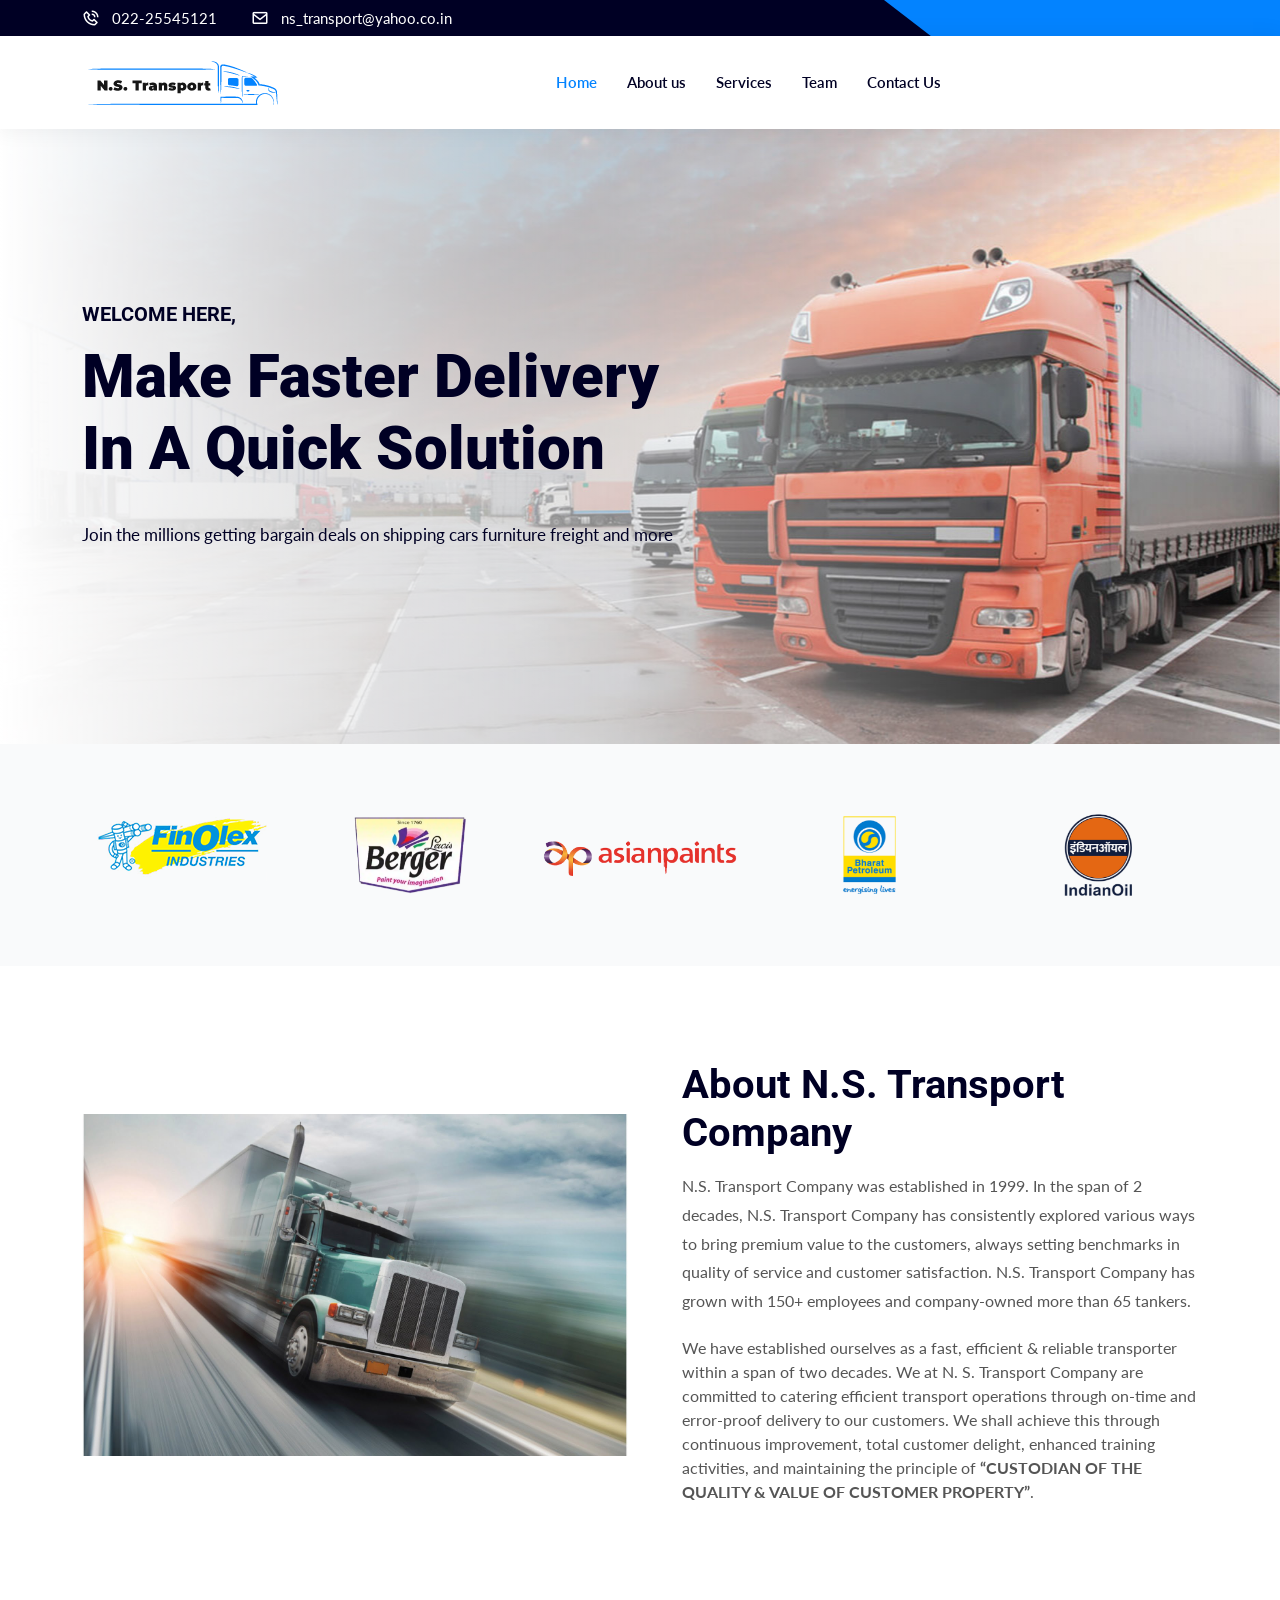
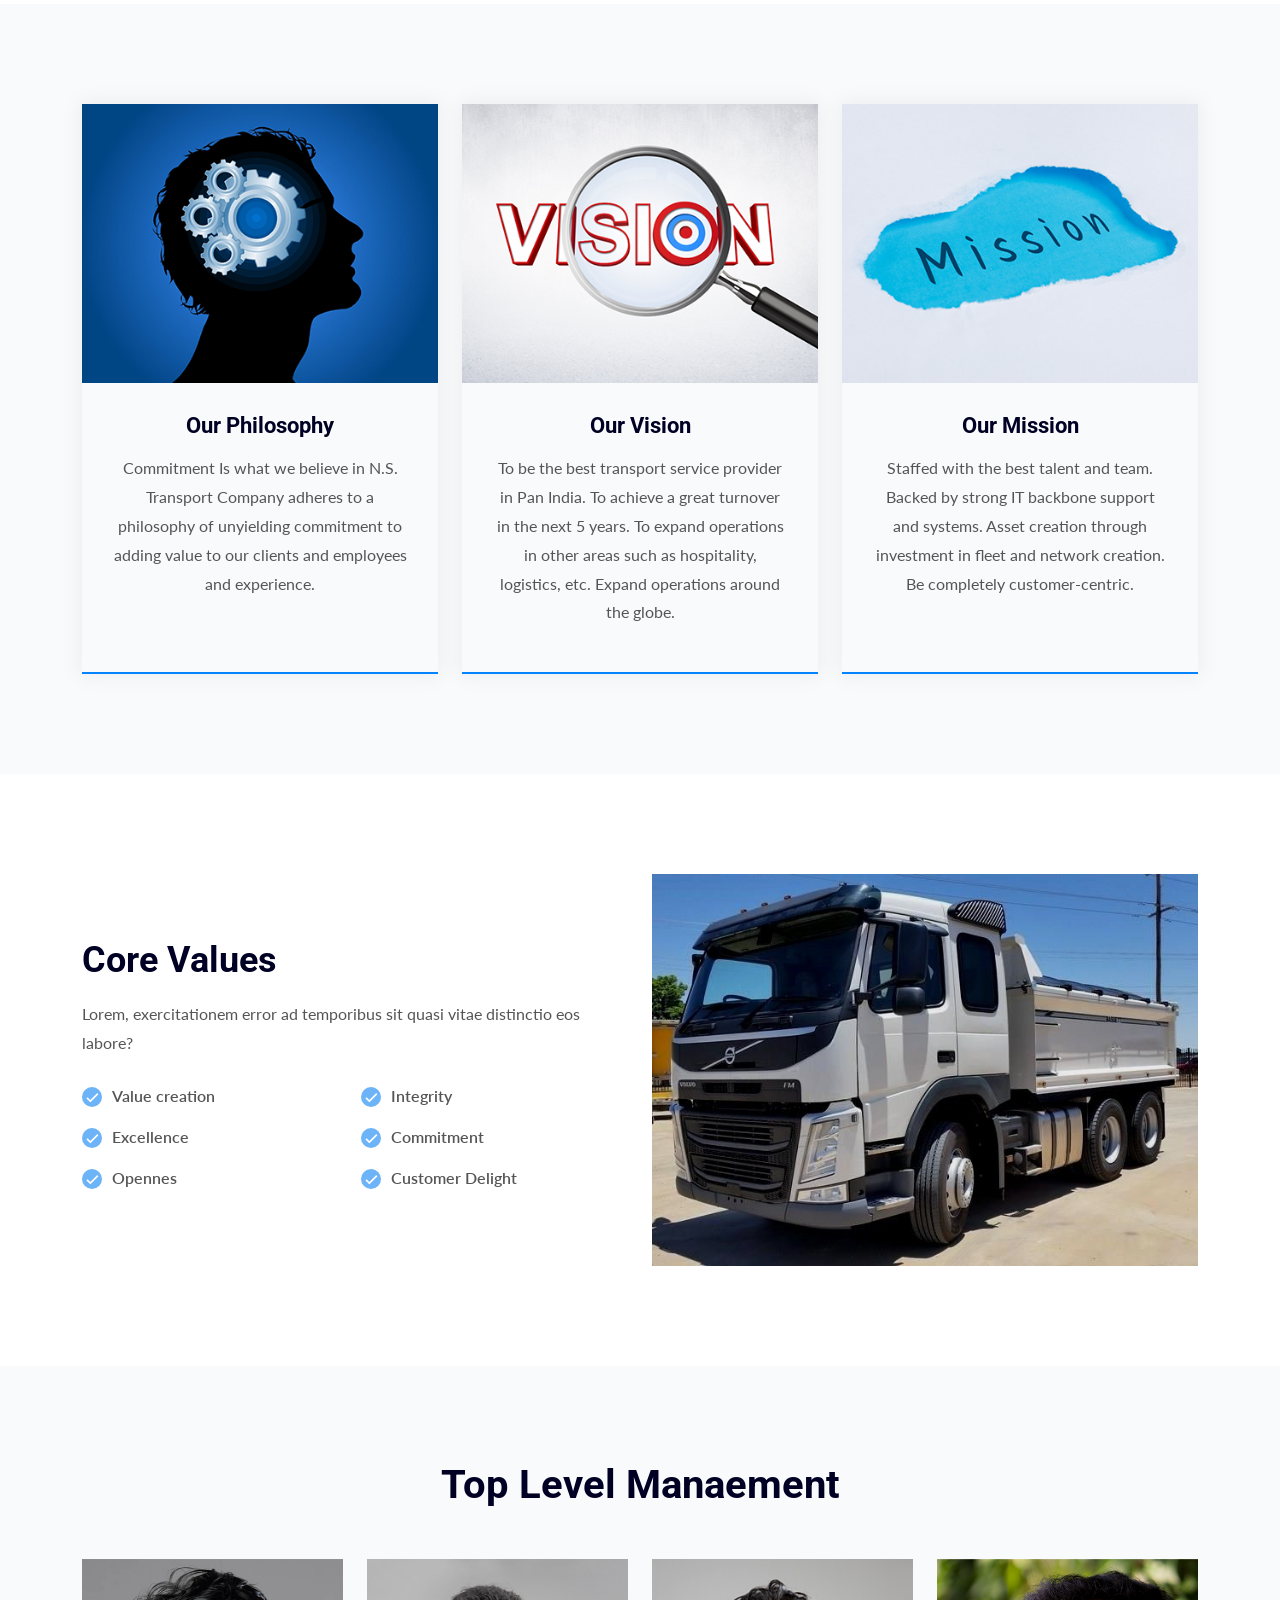
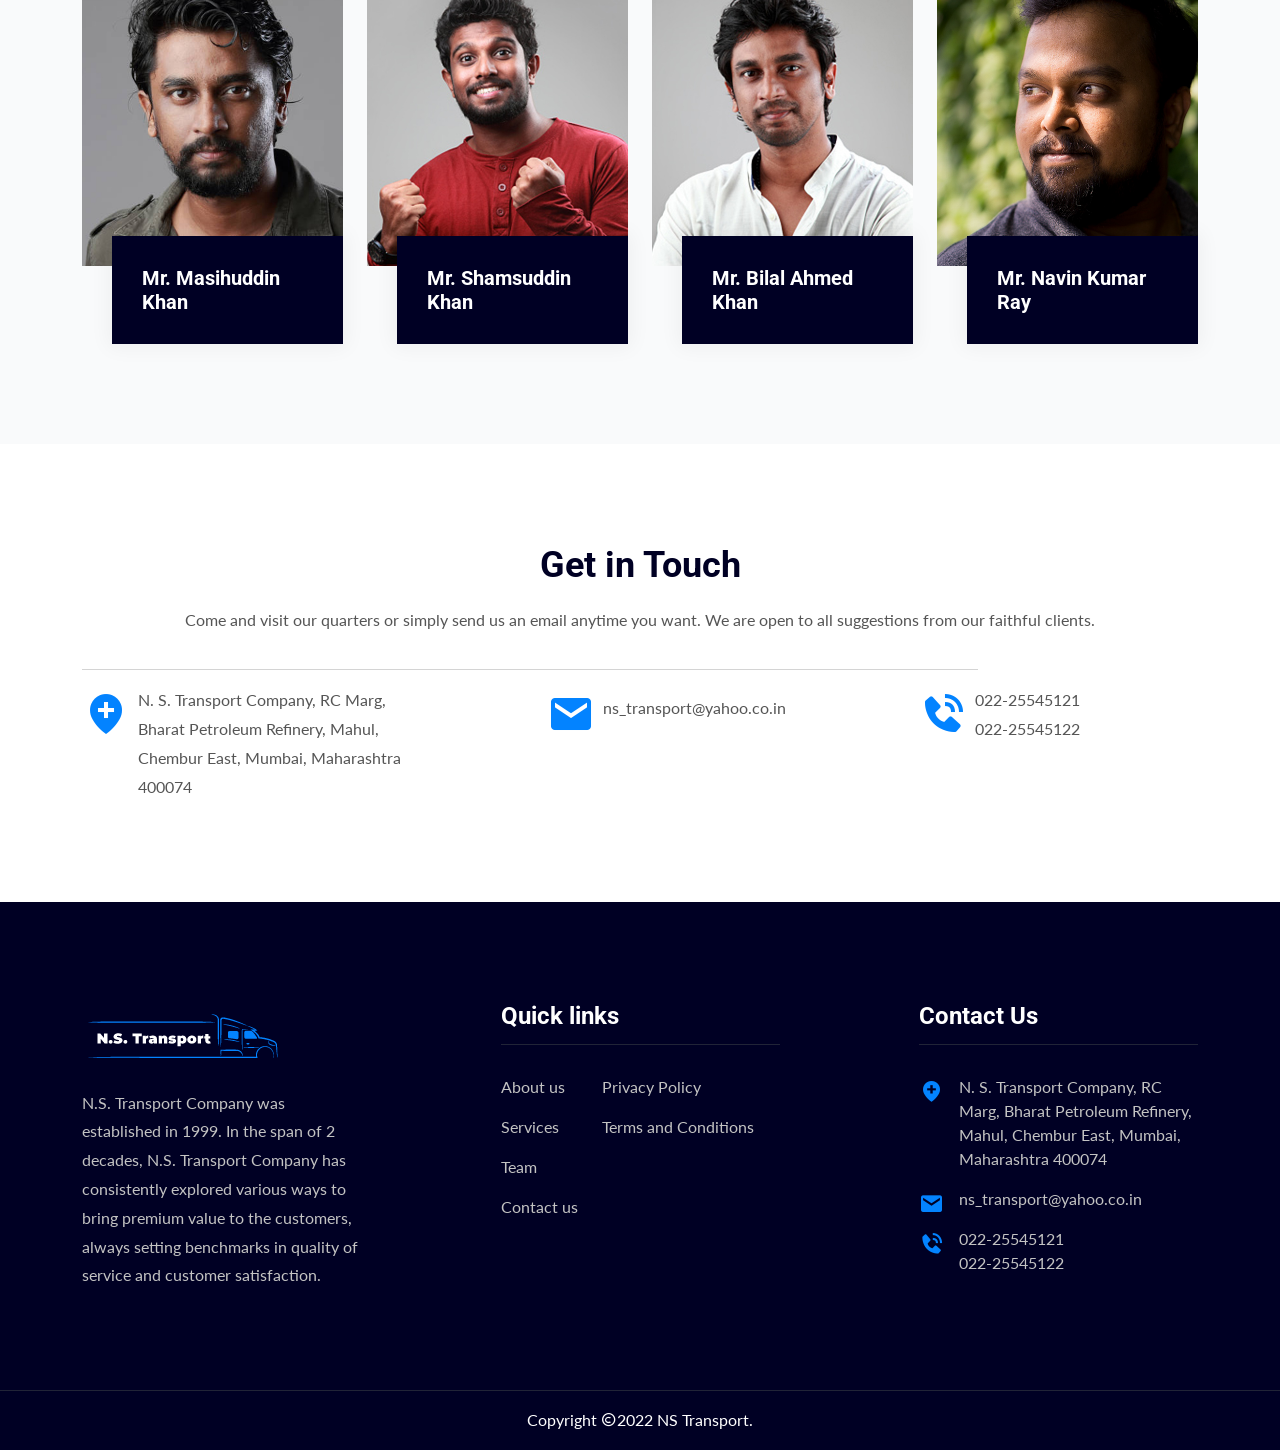
==== commit c271cde1: "Update index.html" ====
--- a/index.html
+++ b/index.html
@@ -145,7 +145,7 @@
 				<div class="container">
 					<nav class="navbar navbar-expand-md navbar-light">
 						<a class="navbar-brand" href="index.html">
-							<img src="assets/img/logo-1.png" alt="logo">
+							<img src="assets/img/Logo-1.png" alt="logo">
 						</a>
 
 						<div class="collapse navbar-collapse mean-menu">
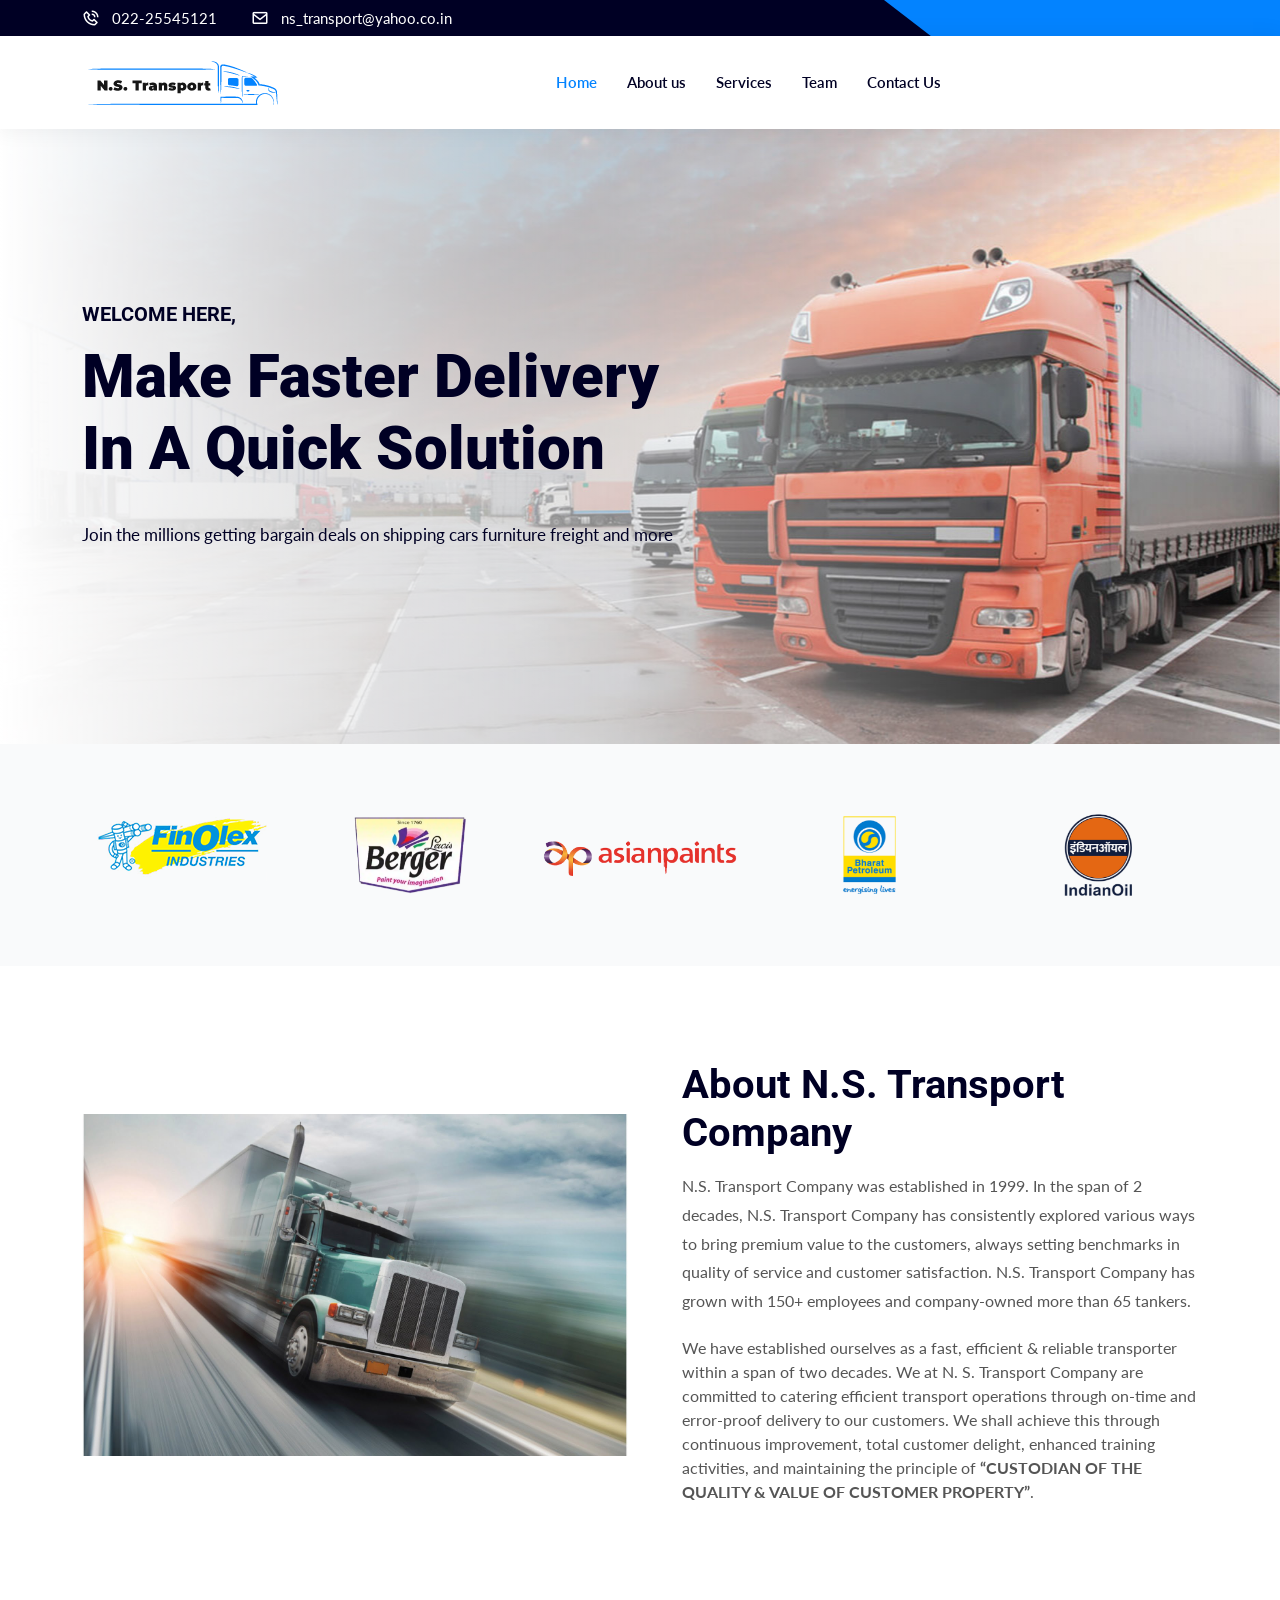
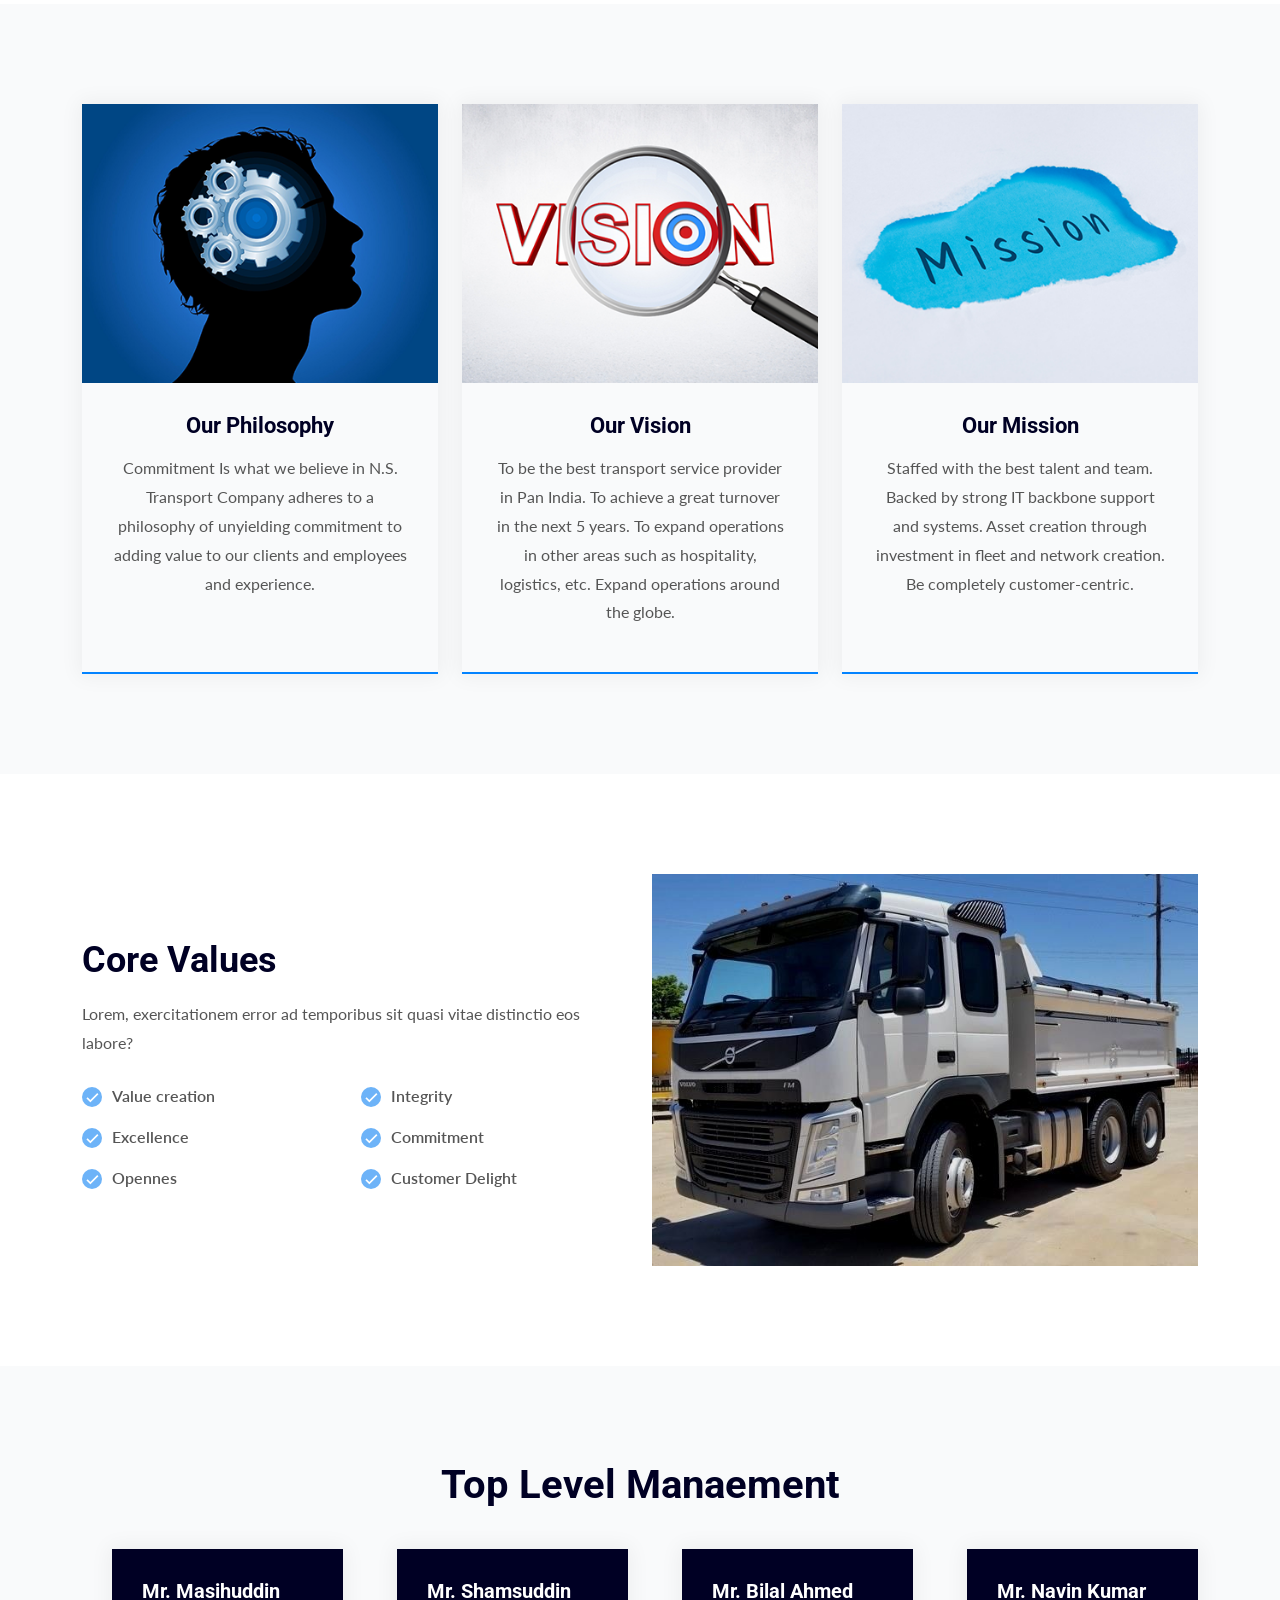
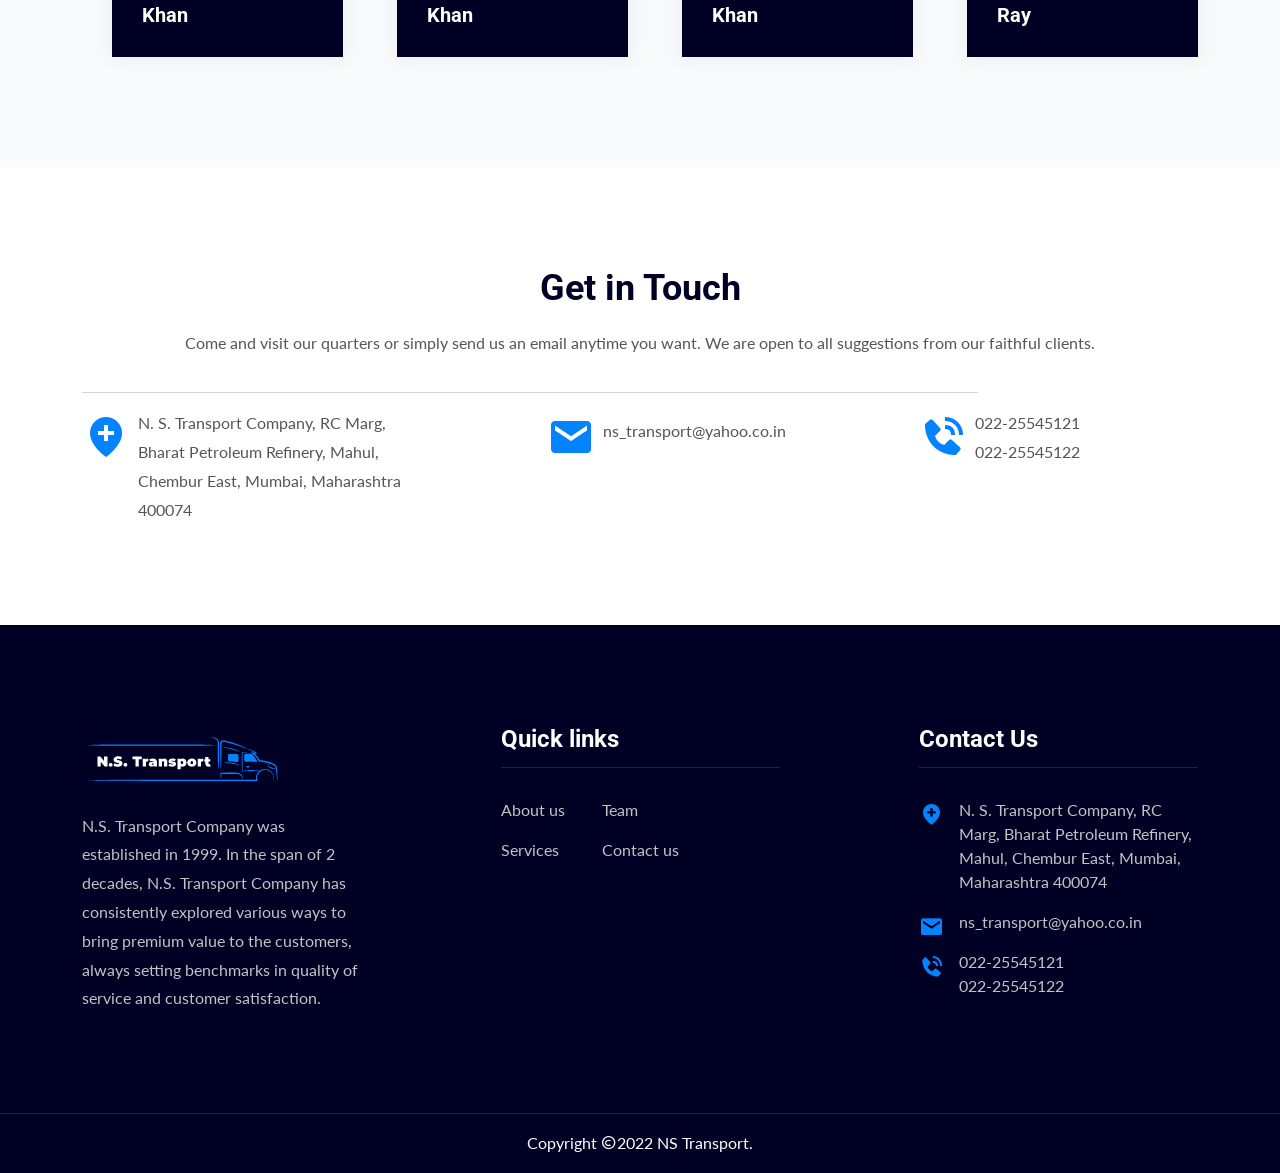
==== commit 766cb769: "1" ====
--- a/index.html
+++ b/index.html
@@ -302,6 +302,10 @@
 						<a href="#">
 							<img src="assets/img/partner/partner-6.png" alt="Image">
 						</a>
+					</div>
+					<div class="partner-item">
+						<a href="#">
+							<img src="assets/img/partner/partner-7.png" alt="Image">
 					</div>
 				</div>
 			</div>
@@ -470,13 +474,13 @@
 		<div class="container">
 			<div class="section-title">
 				<!-- <span>Our Team</span> -->
-				<h2>Top Level Manaement</h2>
+				<h2 style="padding-bottom: 20px;">Top Level Manaement</h2>
 			</div>
 
 			<div class="row">
-				<div class="col-lg-3 col-md-3">
+				<div class="col-lg-3 col-md-3" style="padding-bottom: 10px;">
 					<div class="single-team-member">
-						<img src="assets/img/team/team-1.jpg" alt="Image">
+						<!-- <img src="assets/img/team/team-1.jpg" alt="Image"> -->
 
 						<div class="team-content">
 							<h3>Mr. Masihuddin Khan</h3>
@@ -485,9 +489,9 @@
 					</div>
 				</div>
 
-				<div class="col-lg-3 col-md-3">
+				<div class="col-lg-3 col-md-3" style="padding-bottom: 10px;">
 					<div class="single-team-member">
-						<img src="assets/img/team/team-2.jpg" alt="Image">
+						<!-- <img src="assets/img/team/team-2.jpg" alt="Image"> -->
 
 						<div class="team-content">
 							<h3>Mr. Shamsuddin Khan</h3>
@@ -496,9 +500,9 @@
 					</div>
 				</div>
 
-				<div class="col-lg-3 col-md-3">
+				<div class="col-lg-3 col-md-3" style="padding-bottom: 10px;">
 					<div class="single-team-member">
-						<img src="assets/img/team/team-3.jpg" alt="Image">
+						<!-- <img src="assets/img/team/team-3.jpg" alt="Image"> -->
 
 						<div class="team-content">
 							<h3>Mr. Bilal Ahmed Khan</h3>
@@ -507,9 +511,9 @@
 					</div>
 				</div>
 
-				<div class="col-lg-3 col-md-3">
+				<div class="col-lg-3 col-md-3" style="padding-bottom: 10px;">
 					<div class="single-team-member">
-						<img src="assets/img/team/team-4.jpg" alt="Image">
+						<!-- <img src="assets/img/team/team-4.jpg" alt="Image"> -->
 
 						<div class="team-content">
 							<h3>Mr. Navin Kumar Ray</h3>
@@ -656,16 +660,16 @@
 									<li class="location p-0">
 										<a class="pb-3" href="#about_us">About us</a>
 										<a class="pb-3" href="#cyrus">Services</a>
-										<a class="pb-3" href="#team">Team</a>
-										<a class="pb-3" href="#contact us">Contact us</a>
+										<!-- <a class="pb-3" href="#team">Team</a>
+										<a class="pb-3" href="#contact us">Contact us</a> -->
 									</li>
 								</ul>
 							</div>
 							<div class="col-lg-8">
 								<ul class="address">
 									<li class="location p-0">
-										<a  class="pb-3" href="./privacy-policy.html">Privacy Policy</a>
-										<a  class="pb-3" href="./terms-conditions.html">Terms and Conditions</a>
+										<a class="pb-3" href="#team">Team</a>
+										<a class="pb-3" href="#contact us">Contact us</a>
 									</li>
 								</ul>
 							</div>
